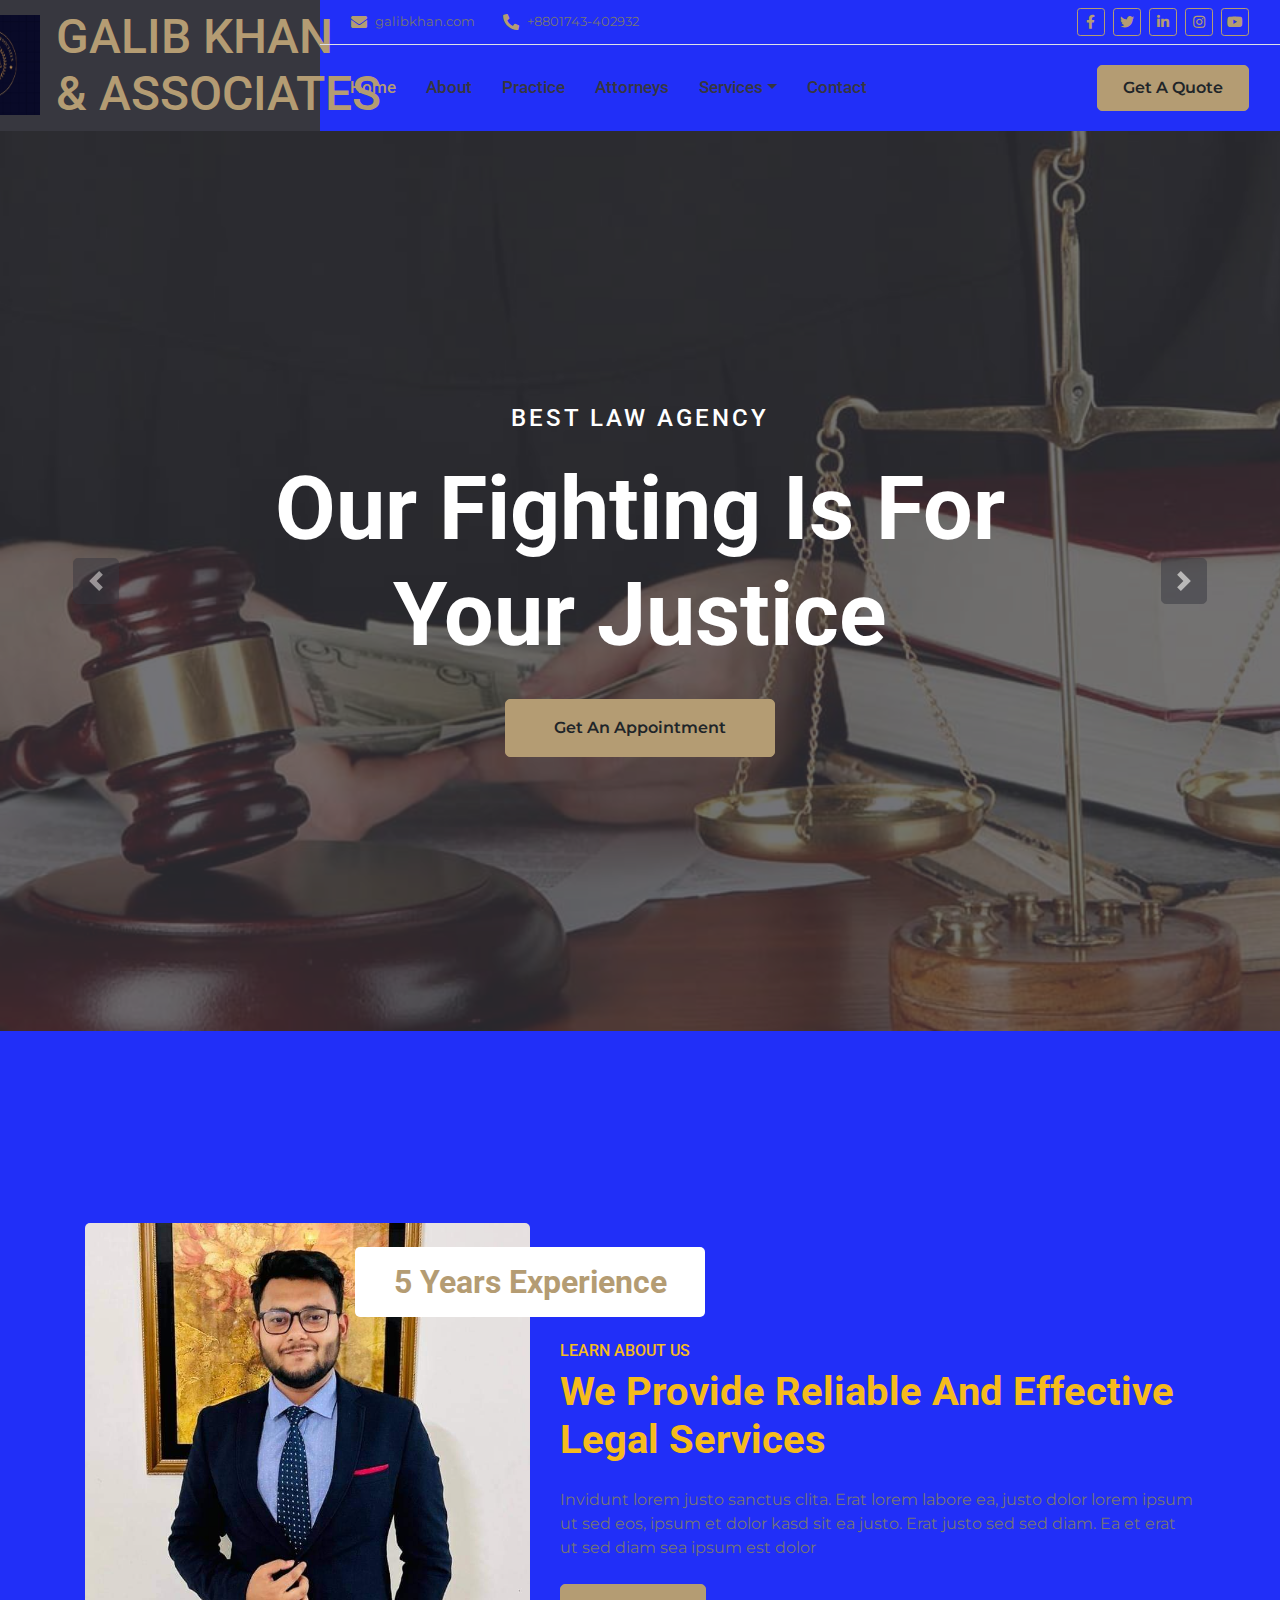
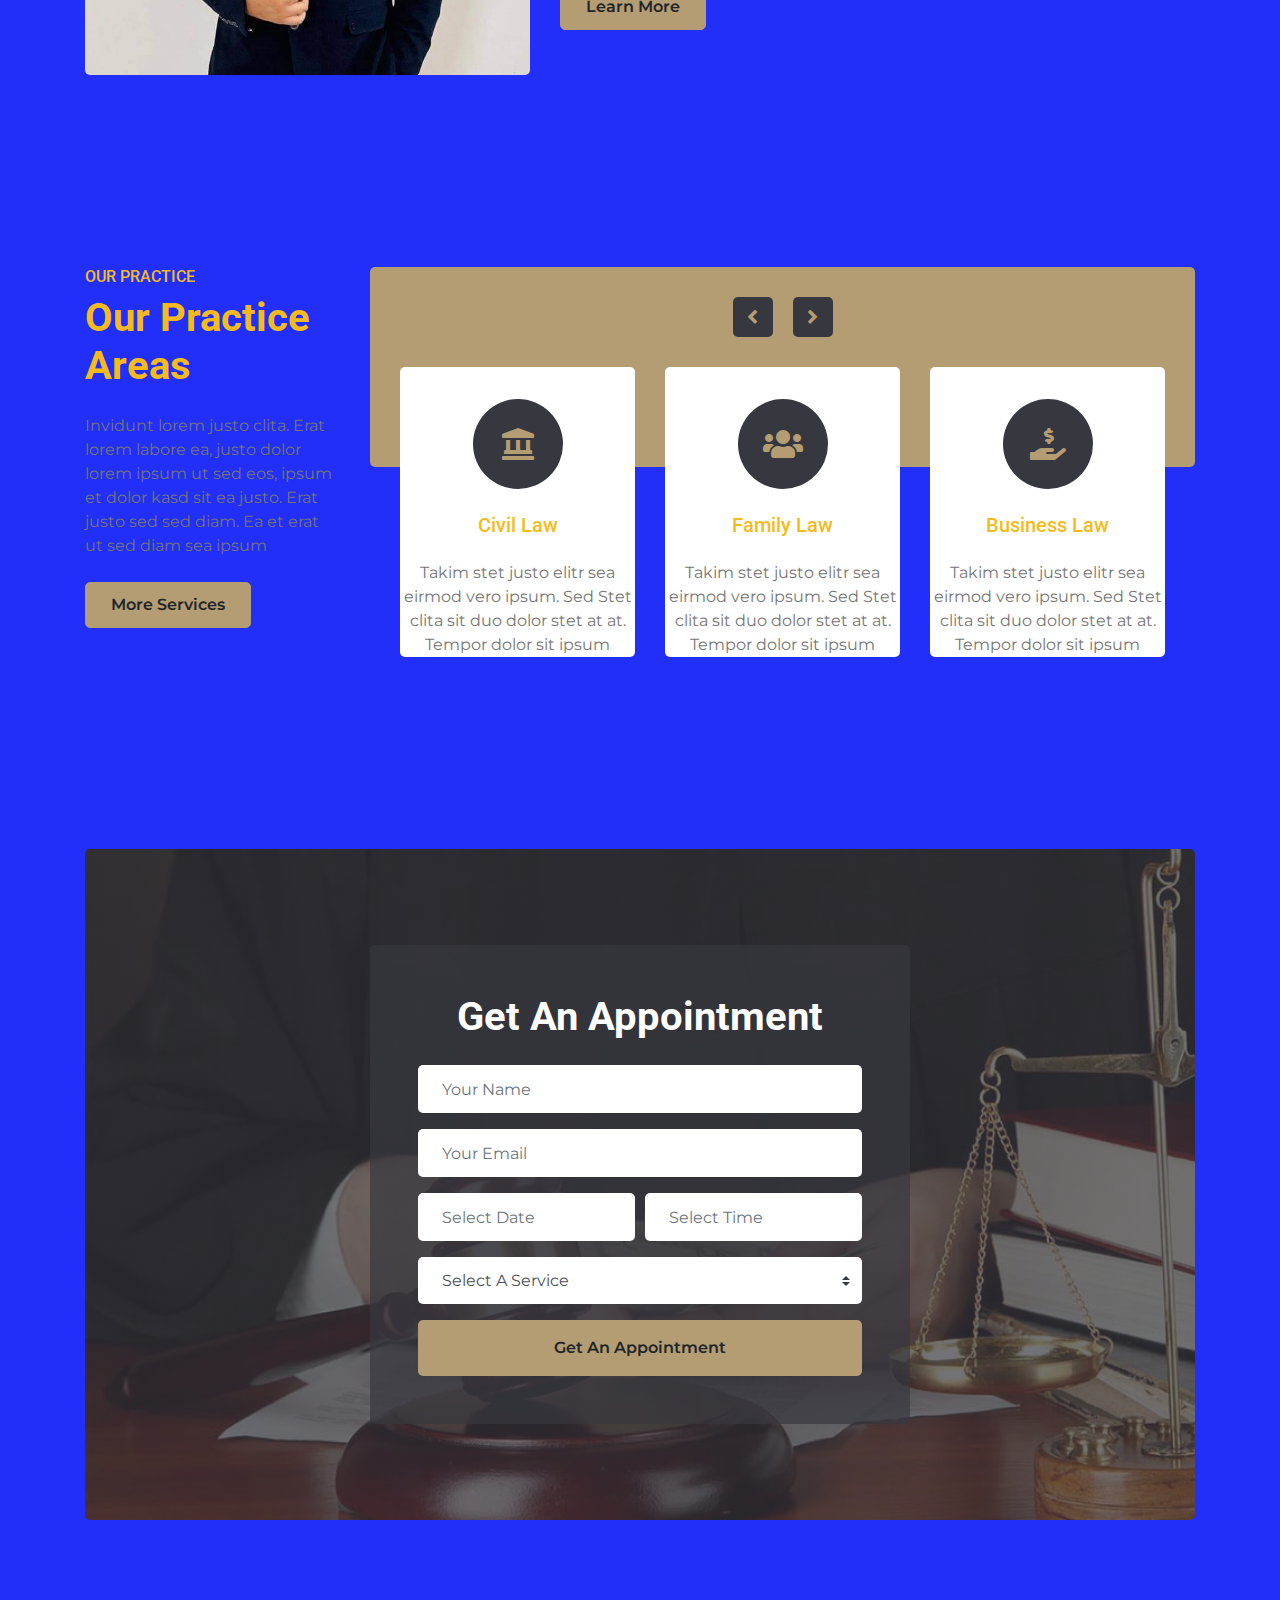
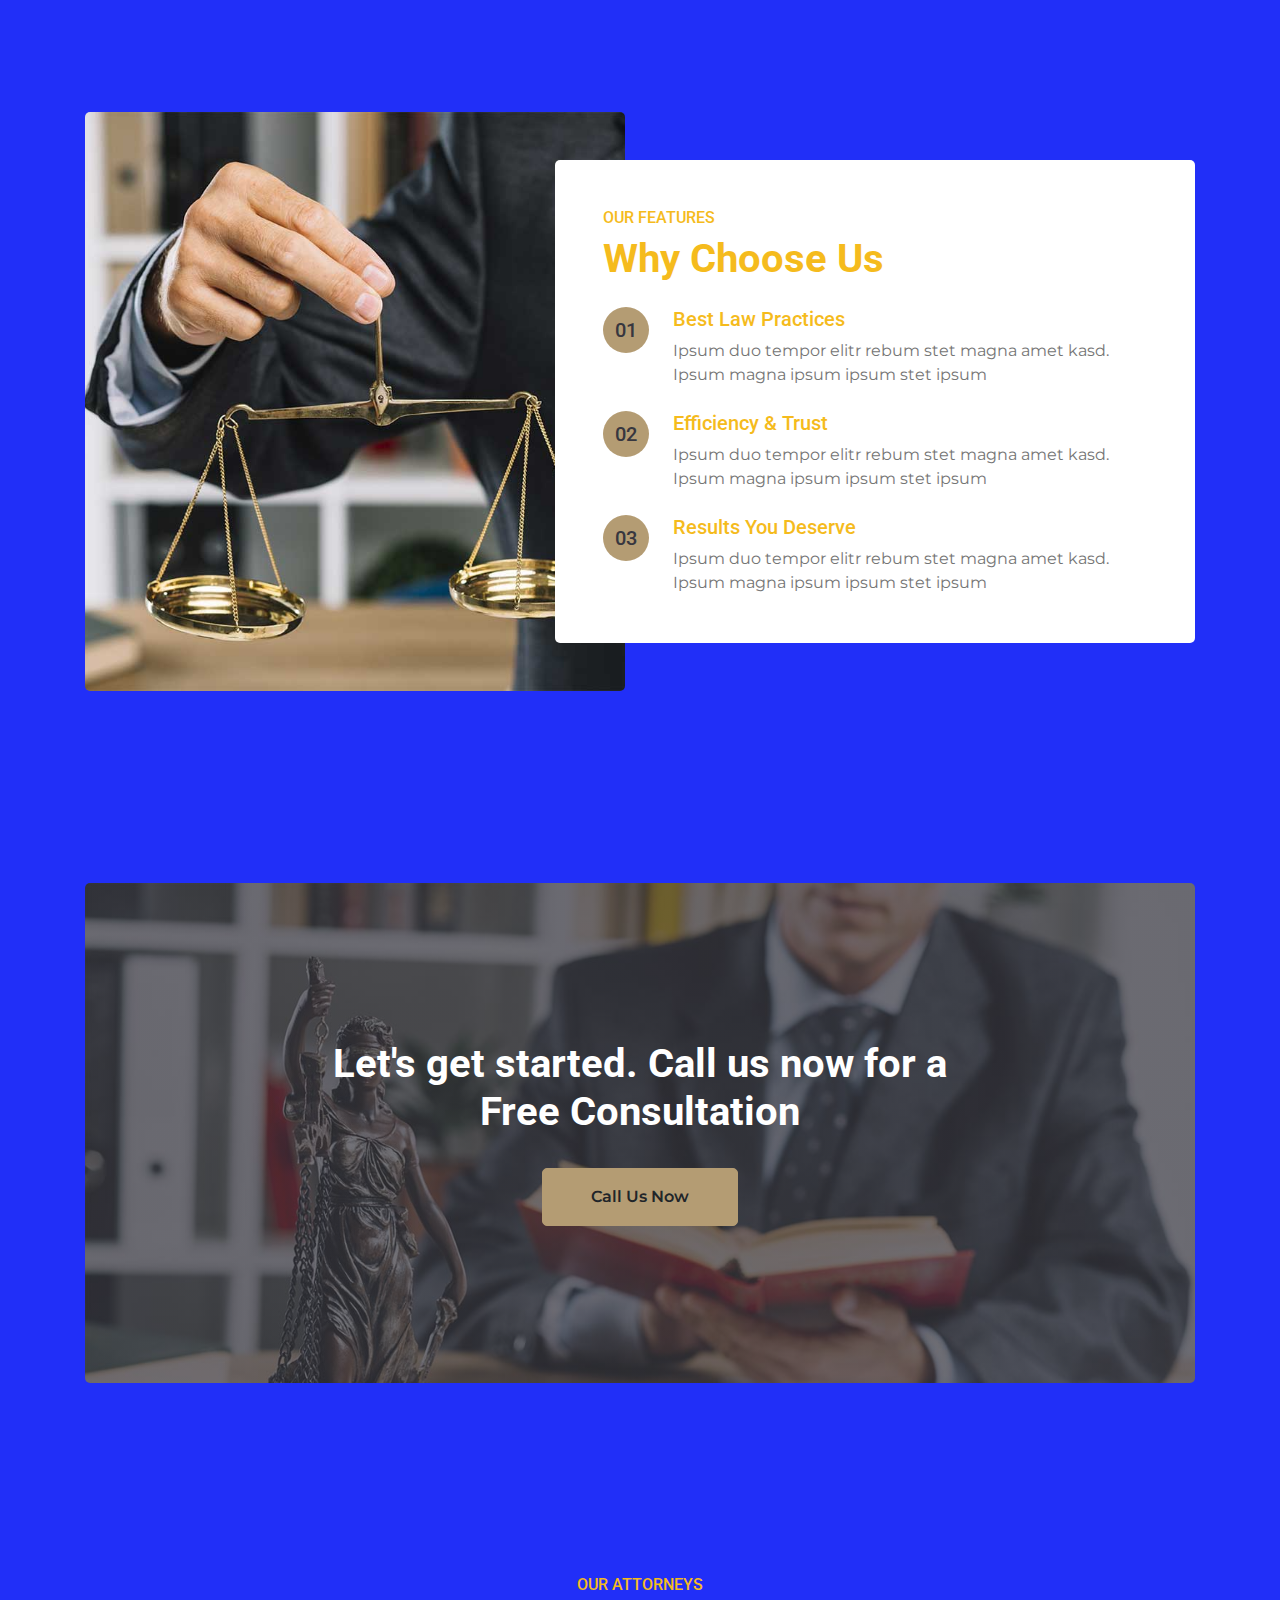
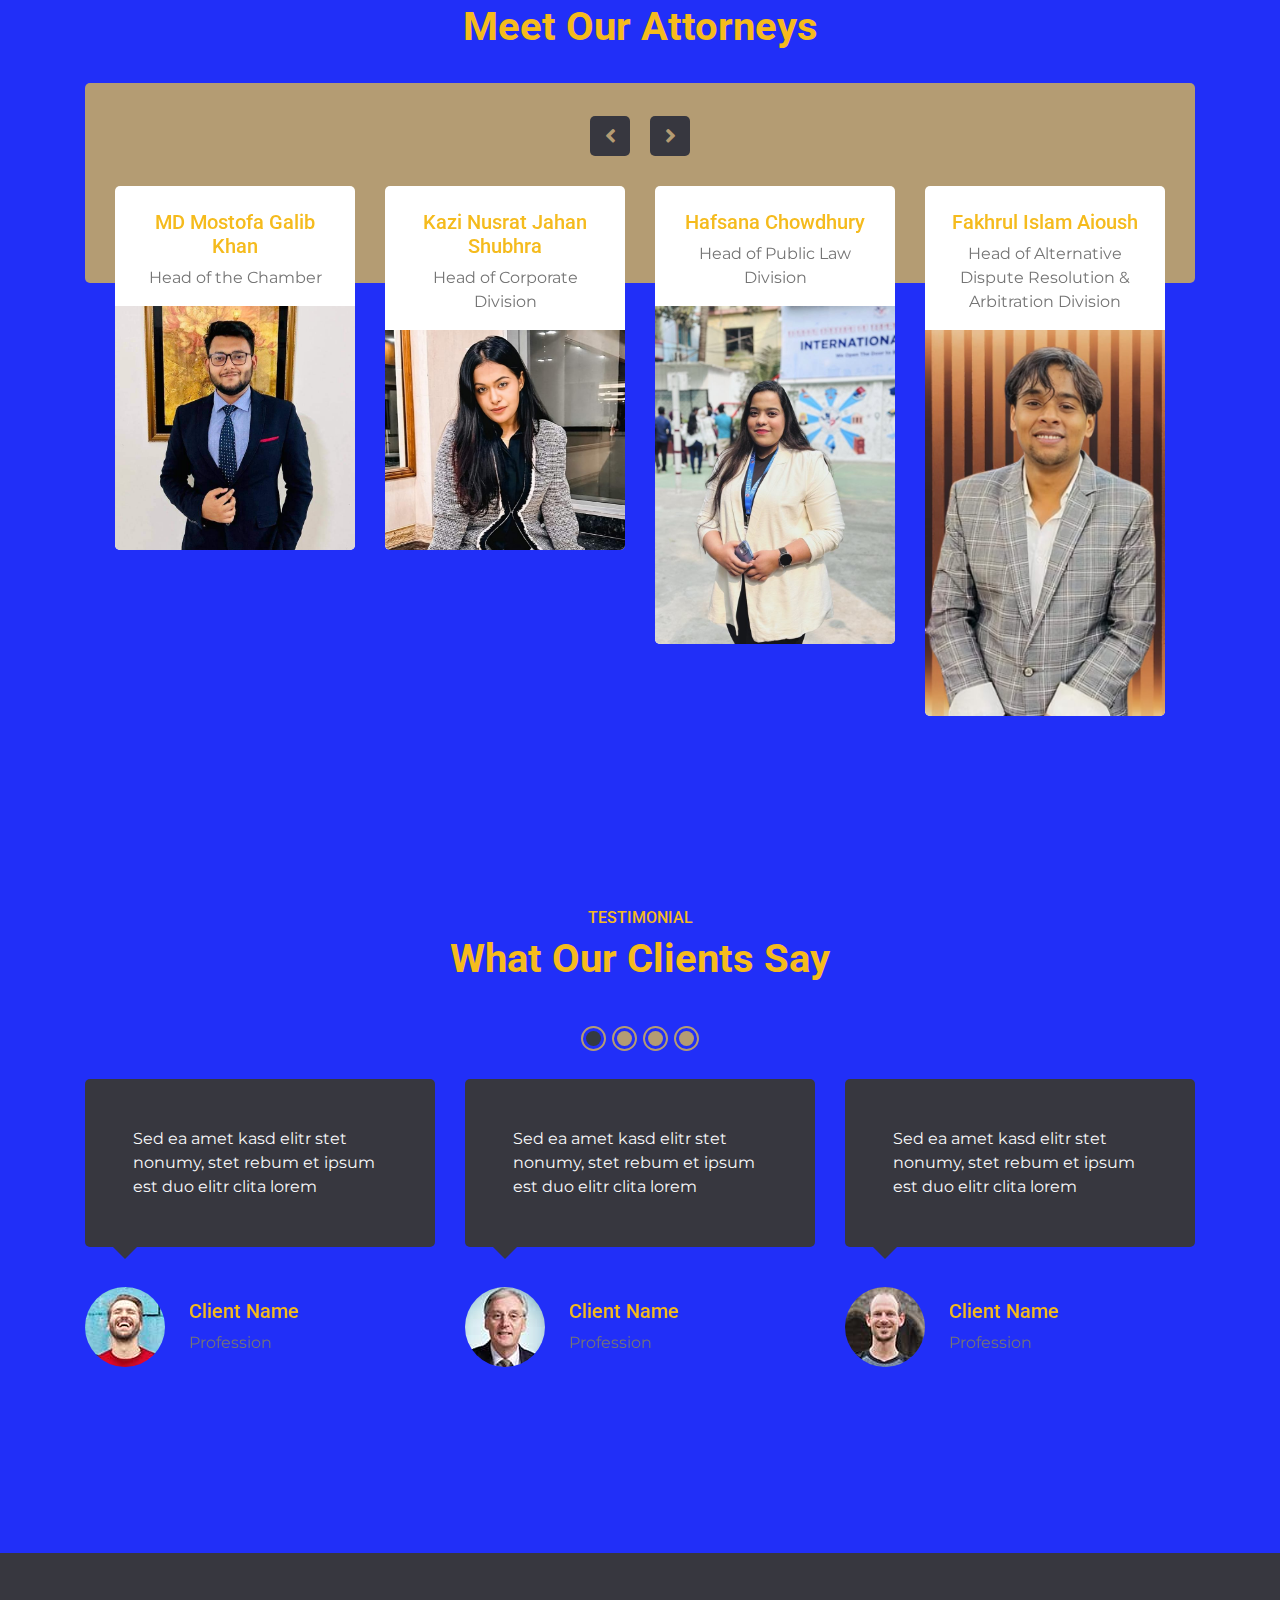
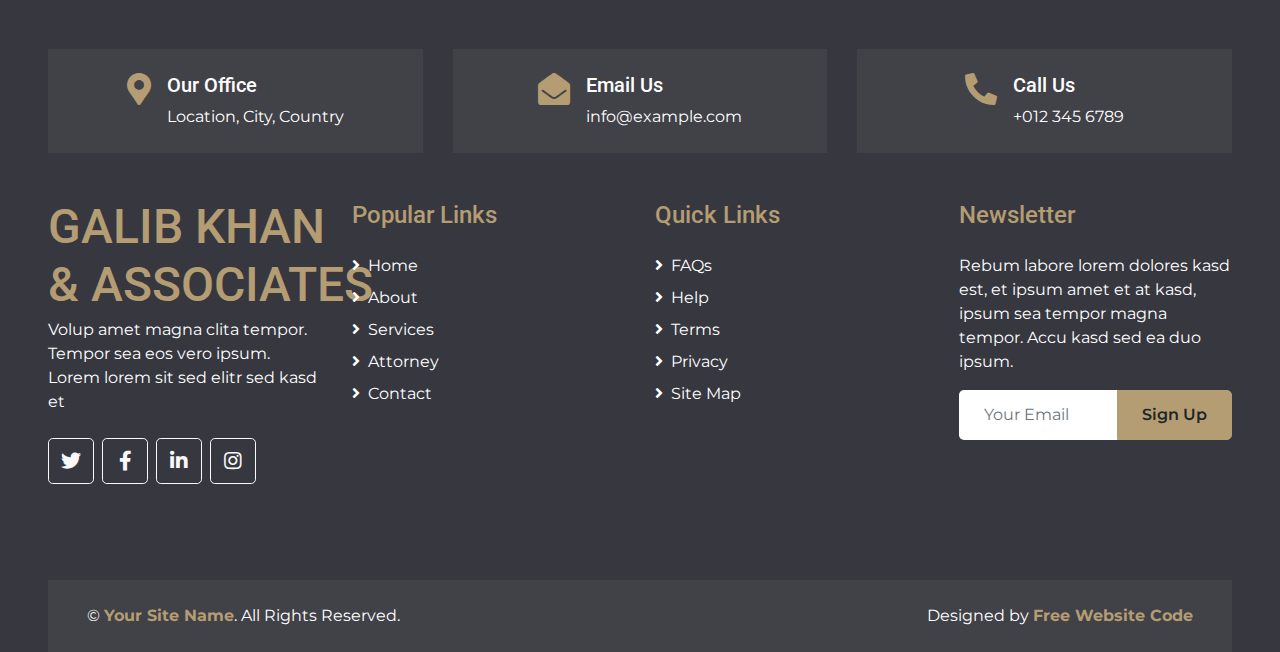
==== index.html @ e437bba6 "initial commit" ====
<!DOCTYPE html>
<html lang="en">

    <head>
        <meta charset="utf-8">
        <title>Galib Khan & Associates</title>
        <meta content="width=device-width, initial-scale=1.0" name="viewport">
        <meta content="Free HTML Templates" name="keywords">
        <meta content="Free HTML Templates" name="description">

        <!-- Favicon -->
        <link href="img/favicon.ico" rel="icon">

        <!-- Google Web Fonts -->
        <link rel="preconnect" href="https://fonts.gstatic.com">
        <link
            href="https://fonts.googleapis.com/css2?family=Montserrat:wght@400;600&family=Roboto:wght@300;500;700&display=swap"
            rel="stylesheet">

        <!-- Font Awesome -->
        <link
            href="https://cdnjs.cloudflare.com/ajax/libs/font-awesome/5.10.0/css/all.min.css"
            rel="stylesheet">

        <!-- Libraries Stylesheet -->
        <link href="lib/owlcarousel/assets/owl.carousel.min.css"
            rel="stylesheet">
        <link href="lib/tempusdominus/css/tempusdominus-bootstrap-4.min.css"
            rel="stylesheet" />

        <!-- Customized Bootstrap Stylesheet -->
        <link href="css/style.css" rel="stylesheet">
    </head>

    <body>
        <!-- Header Start -->
        <div class="container-fluid">
            <div class="row">
                <div class="col-lg-3 bg-secondary d-none d-lg-flex">

                    <a href="index.html"
                        class="navbar-brand w-100 h-100 m-0 p-0 d-flex align-items-center justify-content-center">
                        <img src="./img/logo.jpeg" width="100px" height="100px"
                            class="mr-3">
                        <h5
                            class="m-0 display-4 text-primary text-uppercase">Galib
                            Khan <br> & Associates</h5>
                    </a>
                </div>
                <div class="col-lg-9">
                    <div class="row bg-blue border-bottom d-none d-lg-flex">
                        <div class="col-lg-7 text-left">
                            <div
                                class="h-100 d-inline-flex align-items-center py-2 px-3">
                                <i class="fa fa-envelope text-primary mr-2"></i>
                                <small>galibkhan.com</small>
                            </div>
                            <div
                                class="h-100 d-inline-flex align-items-center py-2 px-2">
                                <i
                                    class="fa fa-phone-alt text-primary mr-2"></i>
                                <small>+8801743-402932</small>
                            </div>
                        </div>
                        <div class="col-lg-5 text-right">
                            <div class="d-inline-flex align-items-center p-2">
                                <a
                                    class="btn btn-sm btn-outline-primary btn-sm-square mr-2"
                                    href>
                                    <i class="fab fa-facebook-f"></i>
                                </a>
                                <a
                                    class="btn btn-sm btn-outline-primary btn-sm-square mr-2"
                                    href>
                                    <i class="fab fa-twitter"></i>
                                </a>
                                <a
                                    class="btn btn-sm btn-outline-primary btn-sm-square mr-2"
                                    href>
                                    <i class="fab fa-linkedin-in"></i>
                                </a>
                                <a
                                    class="btn btn-sm btn-outline-primary btn-sm-square mr-2"
                                    href>
                                    <i class="fab fa-instagram"></i>
                                </a>
                                <a
                                    class="btn btn-sm btn-outline-primary btn-sm-square mr-2"
                                    href>
                                    <i class="fab fa-youtube"></i>
                                </a>
                            </div>
                        </div>
                    </div>
                    <nav
                        class="navbar navbar-expand-lg bg-blue navbar-light p-0">
                        <a href="index.html"
                            class="navbar-brand d-block d-lg-none">
                            <h1
                                class="m-0 display-4 text-primary text-uppercase">Galib
                                Khan & Associates</h1>
                        </a>
                        <button type="button" class="navbar-toggler"
                            data-toggle="collapse"
                            data-target="#navbarCollapse">
                            <span class="navbar-toggler-icon"></span>
                        </button>
                        <div
                            class="collapse navbar-collapse justify-content-between"
                            id="navbarCollapse">
                            <div class="navbar-nav mr-auto py-0">
                                <a href="index.html"
                                    class="nav-item nav-link active">Home</a>
                                <a href="about.html"
                                    class="nav-item nav-link">About</a>
                                <a href="service.html"
                                    class="nav-item nav-link">Practice</a>
                                <a href="team.html"
                                    class="nav-item nav-link">Attorneys</a>
                                <div class="nav-item dropdown">
                                    <a href="#" class="nav-link dropdown-toggle"
                                        data-toggle="dropdown">Services</a>
                                    <div class="dropdown-menu rounded-0 m-0">
                                        <a href="#" class="dropdown-item">Legal
                                            Advice & Consultation</a>
                                        <a href="#" class="dropdown-item">Civil
                                            Litigation</a>
                                        <a href="#"
                                            class="dropdown-item">Criminal
                                            Litigation</a>
                                        <a href="#"
                                            class="dropdown-item">Dispute
                                            Resolution</a>
                                        <a href="#"
                                            class="dropdown-item">Corporate
                                            Services</a>
                                        <a href="#" class="dropdown-item">Public
                                            Law</a>
                                    </div>
                                </div>
                                <a href="contact.html"
                                    class="nav-item nav-link">Contact</a>
                            </div>
                            <a href
                                class="btn btn-primary mr-3 d-none d-lg-block">Get
                                A Quote</a>
                        </div>
                    </nav>
                </div>
            </div>
        </div>
        <!-- Header End -->

        <!-- Carousel Start -->
        <div class="container-fluid p-0 mb-5 pb-5">
            <div id="header-carousel" class="carousel slide carousel-fade"
                data-ride="carousel">
                <div class="carousel-inner">
                    <div class="carousel-item position-relative active"
                        style="height: 100vh; min-height: 400px;">
                        <img class="position-absolute w-100 h-100"
                            src="img/carousel-1.jpg" style="object-fit: cover;">
                        <div
                            class="carousel-caption d-flex flex-column align-items-center justify-content-center">
                            <div class="p-3" style="max-width: 900px;">
                                <h4 class="text-white text-uppercase mb-4"
                                    style="letter-spacing: 3px;">Best Law
                                    Agency</h4>
                                <h3
                                    class="display-2 text-capitalize text-white mb-4">Our
                                    fighting Is for your justice</h3>
                                <a class="btn btn-primary py-3 px-5 mt-2"
                                    href="#">Get An Appointment</a>
                            </div>
                        </div>
                    </div>
                    <div class="carousel-item position-relative"
                        style="height: 100vh; min-height: 400px;">
                        <img class="position-absolute w-100 h-100"
                            src="img/carousel-2.jpg" style="object-fit: cover;">
                        <div
                            class="carousel-caption d-flex flex-column align-items-center justify-content-center">
                            <div class="p-3" style="max-width: 900px;">
                                <h4 class="text-white text-uppercase mb-4"
                                    style="letter-spacing: 3px;">Results You
                                    Deserve</h4>
                                <h3
                                    class="display-2 text-capitalize text-white mb-4">We
                                    prepared to oppose for you</h3>
                                <a class="btn btn-primary py-3 px-5 mt-2"
                                    href="#">Call Us Now</a>
                            </div>
                        </div>
                    </div>
                </div>
                <a class="carousel-control-prev" href="#header-carousel"
                    data-slide="prev">
                    <div class="btn btn-lg btn-secondary btn-lg-square">
                        <span class="carousel-control-prev-icon"></span>
                    </div>
                </a>
                <a class="carousel-control-next" href="#header-carousel"
                    data-slide="next">
                    <div class="btn btn-lg btn-secondary btn-lg-square">
                        <span class="carousel-control-next-icon"></span>
                    </div>
                </a>
            </div>
        </div>
        <!-- Carousel End -->

        <!-- About Start -->
        <div class="container-fluid py-5">
            <div class="container py-5">
                <div class="row">
                    <div class="col-lg-5">
                        <img class="img-fluid rounded" src="img/Galib.jpeg" alt>
                    </div>
                    <div class="col-lg-7 mt-4 mt-lg-0">
                        <h2
                            class="position-relative text-center bg-white text-primary rounded p-3 mt-4 mb-4 d-none d-lg-block"
                            style="width: 350px; margin-left: -205px;">5 Years
                            Experience</h2>
                        <h6 class="text-uppercase">Learn About Us</h6>
                        <h1 class="mb-4">We Provide Reliable And Effective Legal
                            Services</h1>
                        <p>Invidunt lorem justo sanctus clita. Erat lorem labore
                            ea, justo dolor lorem ipsum ut sed eos, ipsum et
                            dolor kasd sit ea justo. Erat justo sed sed diam. Ea
                            et erat ut sed diam sea ipsum est dolor</p>
                        <a href class="btn btn-primary mt-2">Learn More</a>
                    </div>
                </div>
            </div>
        </div>
        <!-- About End -->

        <!-- Services Start -->
        <div class="container-fluid py-5">
            <div class="container py-5">
                <div class="row">
                    <div class="col-lg-3">
                        <h6 class="text-uppercase">Our Practice</h6>
                        <h1 class="mb-4">Our Practice Areas</h1>
                        <p>Invidunt lorem justo clita. Erat lorem labore ea,
                            justo dolor lorem ipsum ut sed eos, ipsum et dolor
                            kasd sit ea justo. Erat justo sed sed diam. Ea et
                            erat ut sed diam sea ipsum</p>
                        <a href class="btn btn-primary mt-2">More Services</a>
                    </div>
                    <div class="col-lg-9 pt-5 pt-lg-0">
                        <div class="bg-primary rounded"
                            style="height: 200px;"></div>
                        <div
                            class="owl-carousel service-carousel position-relative"
                            style="margin-top: -100px; padding: 0 30px;">
                            <div
                                class="d-flex flex-column align-items-center text-center bg-white rounded pt-4">
                                <div
                                    class="icon-box bg-secondary text-primary mt-2 mb-4">
                                    <i class="fa fa-2x fa-landmark"></i>
                                </div>
                                <h5 class="mb-4 px-4">Civil Law</h5>
                                <p class="m-0">Takim stet justo elitr sea eirmod
                                    vero ipsum. Sed Stet clita sit duo dolor
                                    stet at at. Tempor dolor sit ipsum</p>
                            </div>
                            <div
                                class="d-flex flex-column align-items-center text-center bg-white rounded pt-4">
                                <div
                                    class="icon-box bg-secondary text-primary mt-2 mb-4">
                                    <i class="fa fa-2x fa-users"></i>
                                </div>
                                <h5 class="mb-4 px-4">Family Law</h5>
                                <p class="m-0">Takim stet justo elitr sea eirmod
                                    vero ipsum. Sed Stet clita sit duo dolor
                                    stet at at. Tempor dolor sit ipsum</p>
                            </div>
                            <div
                                class="d-flex flex-column align-items-center text-center bg-white rounded pt-4">
                                <div
                                    class="icon-box bg-secondary text-primary mt-2 mb-4">
                                    <i class="fa fa-2x fa-hand-holding-usd"></i>
                                </div>
                                <h5 class="mb-4 px-4">Business Law</h5>
                                <p class="m-0">Takim stet justo elitr sea eirmod
                                    vero ipsum. Sed Stet clita sit duo dolor
                                    stet at at. Tempor dolor sit ipsum</p>
                            </div>
                            <div
                                class="d-flex flex-column align-items-center text-center bg-white rounded pt-4">
                                <div
                                    class="icon-box bg-secondary text-primary mt-2 mb-4">
                                    <i class="fa fa-2x fa-gavel"></i>
                                </div>
                                <h5 class="mb-4 px-4">Criminal Law</h5>
                                <p class="m-0">Takim stet justo elitr sea eirmod
                                    vero ipsum. Sed Stet clita sit duo dolor
                                    stet at at. Tempor dolor sit ipsum</p>
                            </div>
                        </div>
                    </div>
                </div>
            </div>
        </div>
        <!-- Services End -->

        <!-- Appointment Start -->
        <div class="container-fluid py-5">
            <div class="container py-5">
                <div class="bg-appointment rounded">
                    <div
                        class="row h-100 align-items-center justify-content-center">
                        <div class="col-lg-6 py-5">
                            <div class="rounded p-5 my-5"
                                style="background: rgba(55, 55, 63, .7);">
                                <h1 class="text-center text-white mb-4">Get An
                                    Appointment</h1>
                                <form>
                                    <div class="form-group">
                                        <input type="text"
                                            class="form-control border-0 p-4"
                                            placeholder="Your Name"
                                            required="required" />
                                    </div>
                                    <div class="form-group">
                                        <input type="email"
                                            class="form-control border-0 p-4"
                                            placeholder="Your Email"
                                            required="required" />
                                    </div>
                                    <div class="form-row">
                                        <div class="col-6">
                                            <div class="form-group">
                                                <div class="date" id="date"
                                                    data-target-input="nearest">
                                                    <input type="text"
                                                        class="form-control border-0 p-4 datetimepicker-input"
                                                        placeholder="Select Date"
                                                        data-target="#date"
                                                        data-toggle="datetimepicker" />
                                                </div>
                                            </div>
                                        </div>
                                        <div class="col-6">
                                            <div class="form-group">
                                                <div class="time" id="time"
                                                    data-target-input="nearest">
                                                    <input type="text"
                                                        class="form-control border-0 p-4 datetimepicker-input"
                                                        placeholder="Select Time"
                                                        data-target="#time"
                                                        data-toggle="datetimepicker" />
                                                </div>
                                            </div>
                                        </div>
                                    </div>
                                    <div class="form-group">
                                        <select
                                            class="custom-select border-0 px-4"
                                            style="height: 47px;">
                                            <option selected>Select A
                                                Service</option>
                                            <option value="1">Service 1</option>
                                            <option value="2">Service 1</option>
                                            <option value="3">Service 1</option>
                                        </select>
                                    </div>
                                    <div>
                                        <button
                                            class="btn btn-primary btn-block border-0 py-3"
                                            type="submit">Get An
                                            Appointment</button>
                                    </div>
                                </form>
                            </div>
                        </div>
                    </div>
                </div>
            </div>
        </div>
        <!-- Appointment End -->

        <!-- Features Start -->
        <div class="container-fluid py-5">
            <div class="container py-5">
                <div class="row">
                    <div class="col-lg-6" style="min-height: 500px;">
                        <div
                            class="position-relative h-100 rounded overflow-hidden">
                            <img class="position-absolute w-100 h-100"
                                src="img/feature.jpg"
                                style="object-fit: cover;">
                        </div>
                    </div>
                    <div class="col-lg-6 pt-5 pb-lg-5">
                        <div class="feature-text bg-white rounded p-lg-5">
                            <h6 class="text-uppercase">Our Features</h6>
                            <h1 class="mb-4">Why Choose Us</h1>
                            <div class="d-flex mb-4">
                                <div class="btn-primary btn-lg-square px-3"
                                    style="border-radius: 50px;">
                                    <h5 class="text-secondary m-0">01</h5>
                                </div>
                                <div class="ml-4">
                                    <h5>Best Law Practices</h5>
                                    <p class="m-0">Ipsum duo tempor elitr rebum
                                        stet magna amet kasd. Ipsum magna ipsum
                                        ipsum stet ipsum</p>
                                </div>
                            </div>
                            <div class="d-flex mb-4">
                                <div class="btn-primary btn-lg-square px-3"
                                    style="border-radius: 50px;">
                                    <h5 class="text-secondary m-0">02</h5>
                                </div>
                                <div class="ml-4">
                                    <h5>Efficiency & Trust</h5>
                                    <p class="m-0">Ipsum duo tempor elitr rebum
                                        stet magna amet kasd. Ipsum magna ipsum
                                        ipsum stet ipsum</p>
                                </div>
                            </div>
                            <div class="d-flex">
                                <div class="btn-primary btn-lg-square px-3"
                                    style="border-radius: 50px;">
                                    <h5 class="text-secondary m-0">03</h5>
                                </div>
                                <div class="ml-4">
                                    <h5>Results You Deserve</h5>
                                    <p class="m-0">Ipsum duo tempor elitr rebum
                                        stet magna amet kasd. Ipsum magna ipsum
                                        ipsum stet ipsum</p>
                                </div>
                            </div>
                        </div>
                    </div>
                </div>
            </div>
        </div>
        <!-- Features End -->

        <!-- Action Start -->
        <div class="container-fluid py-5">
            <div class="container py-5">
                <div class="bg-action rounded" style="height: 500px;">
                    <div
                        class="row h-100 align-items-center justify-content-center">
                        <div class="col-lg-7 text-center">
                            <h1 class="text-white mb-4">Let's get started. Call
                                us now for a Free Consultation</h1>
                            <a class="btn btn-primary py-3 px-5 mt-2"
                                href="#">Call Us Now</a>
                        </div>
                    </div>
                </div>
            </div>
        </div>
        <!-- Action End -->

        <!-- Team Start -->
        <div class="container-fluid py-5">
            <div class="container py-5">
                <div class="text-center pb-2">
                    <h6 class="text-uppercase">Our Attorneys</h6>
                    <h1 class="mb-4">Meet Our Attorneys</h1>
                </div>
                <div class="row">
                    <div class="col-12">
                        <div class="bg-primary rounded"
                            style="height: 200px;"></div>
                        <div
                            class="owl-carousel team-carousel position-relative"
                            style="margin-top: -97px; padding: 0 30px;">
                            <div
                                class="team-item text-center bg-white rounded overflow-hidden pt-4">
                                <h5 class="mb-2 px-4">MD Mostofa Galib Khan</h5>
                                <p class="mb-3 px-4">Head of the Chamber</p>
                                <div class="team-img position-relative">
                                    <img class="img-fluid" src="img/Galib.jpeg"
                                        alt>
                                    <div class="team-social">
                                        <a
                                            class="btn btn-outline-light btn-square mx-1"
                                            href="#"><i
                                                class="fab fa-twitter"></i></a>
                                        <a
                                            class="btn btn-outline-light btn-square mx-1"
                                            href="#"><i
                                                class="fab fa-facebook-f"></i></a>
                                        <a
                                            class="btn btn-outline-light btn-square mx-1"
                                            href="#"><i
                                                class="fab fa-linkedin-in"></i></a>
                                    </div>
                                </div>
                            </div>
                            <div
                                class="team-item text-center bg-white rounded overflow-hidden pt-4">
                                <h5 class="mb-2 px-4">Kazi Nusrat Jahan
                                    Shubhra</h5>
                                <p class="mb-3 px-4">Head of Corporate
                                    Division</p>
                                <div class="team-img position-relative">
                                    <img class="img-fluid"
                                        src="img/Kazi Nusrat Jahan Shubra.jpeg"
                                        alt>
                                    <div class="team-social">
                                        <a
                                            class="btn btn-outline-light btn-square mx-1"
                                            href="#"><i
                                                class="fab fa-twitter"></i></a>
                                        <a
                                            class="btn btn-outline-light btn-square mx-1"
                                            href="#"><i
                                                class="fab fa-facebook-f"></i></a>
                                        <a
                                            class="btn btn-outline-light btn-square mx-1"
                                            href="#"><i
                                                class="fab fa-linkedin-in"></i></a>
                                    </div>
                                </div>
                            </div>
                            <div
                                class="team-item text-center bg-white rounded overflow-hidden pt-4">
                                <h5 class="mb-2 px-4">Hafsana Chowdhury</h5>
                                <p class="mb-3 px-4">Head of Public Law
                                    Division</p>
                                <div class="team-img position-relative">
                                    <img class="img-fluid"
                                        src="img/Hafsana.jpeg"
                                        alt>
                                    <div class="team-social">
                                        <a
                                            class="btn btn-outline-light btn-square mx-1"
                                            href="#"><i
                                                class="fab fa-twitter"></i></a>
                                        <a
                                            class="btn btn-outline-light btn-square mx-1"
                                            href="#"><i
                                                class="fab fa-facebook-f"></i></a>
                                        <a
                                            class="btn btn-outline-light btn-square mx-1"
                                            href="#"><i
                                                class="fab fa-linkedin-in"></i></a>
                                    </div>
                                </div>
                            </div>
                            <div
                                class="team-item text-center bg-white rounded overflow-hidden pt-4">
                                <h5 class="mb-2 px-4">Fakhrul Islam Aioush</h5>
                                <p class="mb-3 px-4">Head of Alternative Dispute
                                    Resolution & Arbitration Division</p>
                                <div class="team-img position-relative">
                                    <img class="img-fluid"
                                        src="img/Fakhrul Islam Aioush.jpeg"
                                        alt>
                                    <div class="team-social">
                                        <a
                                            class="btn btn-outline-light btn-square mx-1"
                                            href="#"><i
                                                class="fab fa-twitter"></i></a>
                                        <a
                                            class="btn btn-outline-light btn-square mx-1"
                                            href="#"><i
                                                class="fab fa-facebook-f"></i></a>
                                        <a
                                            class="btn btn-outline-light btn-square mx-1"
                                            href="#"><i
                                                class="fab fa-linkedin-in"></i></a>
                                    </div>
                                </div>
                            </div>
                            <div
                                class="team-item text-center bg-white rounded overflow-hidden pt-4">
                                <h5 class="mb-2 px-4">Swapnil Kundu</h5>
                                <p class="mb-3 px-4">Head of Civil Division</p>
                                <div class="team-img position-relative">
                                    <img class="img-fluid"
                                        src="img/Swapnil Kundu.jpeg"
                                        alt>
                                    <div class="team-social">
                                        <a
                                            class="btn btn-outline-light btn-square mx-1"
                                            href="#"><i
                                                class="fab fa-twitter"></i></a>
                                        <a
                                            class="btn btn-outline-light btn-square mx-1"
                                            href="#"><i
                                                class="fab fa-facebook-f"></i></a>
                                        <a
                                            class="btn btn-outline-light btn-square mx-1"
                                            href="#"><i
                                                class="fab fa-linkedin-in"></i></a>
                                    </div>
                                </div>
                            </div>
                        </div>
                    </div>
                </div>
            </div>
        </div>
        <!-- Team End -->

        <!-- Testimonial Start -->
        <div class="container-fluid py-5">
            <div class="container py-5">
                <div class="text-center pb-5">
                    <h6 class="text-uppercase">Testimonial</h6>
                    <h1 class="mb-5">What Our Clients Say</h1>
                </div>
                <div class="owl-carousel testimonial-carousel">
                    <div class="testimonial-item">
                        <div
                            class="testimonial-text position-relative bg-secondary text-light rounded p-5 mb-4">
                            Sed ea amet kasd elitr stet nonumy, stet rebum et
                            ipsum est duo elitr clita lorem
                        </div>
                        <div class="d-flex align-items-center pt-3">
                            <img class="img-fluid rounded-circle"
                                src="img/testimonial-1.jpg"
                                style="width: 80px; height: 80px;" alt>
                            <div class="pl-4">
                                <h5>Client Name</h5>
                                <p class="m-0">Profession</p>
                            </div>
                        </div>
                    </div>
                    <div class="testimonial-item">
                        <div
                            class="testimonial-text position-relative bg-secondary text-light rounded p-5 mb-4">
                            Sed ea amet kasd elitr stet nonumy, stet rebum et
                            ipsum est duo elitr clita lorem
                        </div>
                        <div class="d-flex align-items-center pt-3">
                            <img class="img-fluid rounded-circle"
                                src="img/testimonial-2.jpg"
                                style="width: 80px; height: 80px;" alt>
                            <div class="pl-4">
                                <h5>Client Name</h5>
                                <p class="m-0">Profession</p>
                            </div>
                        </div>
                    </div>
                    <div class="testimonial-item">
                        <div
                            class="testimonial-text position-relative bg-secondary text-light rounded p-5 mb-4">
                            Sed ea amet kasd elitr stet nonumy, stet rebum et
                            ipsum est duo elitr clita lorem
                        </div>
                        <div class="d-flex align-items-center pt-3">
                            <img class="img-fluid rounded-circle"
                                src="img/testimonial-3.jpg"
                                style="width: 80px; height: 80px;" alt>
                            <div class="pl-4">
                                <h5>Client Name</h5>
                                <p class="m-0">Profession</p>
                            </div>
                        </div>
                    </div>
                    <div class="testimonial-item">
                        <div
                            class="testimonial-text position-relative bg-secondary text-light rounded p-5 mb-4">
                            Sed ea amet kasd elitr stet nonumy, stet rebum et
                            ipsum est duo elitr clita lorem
                        </div>
                        <div class="d-flex align-items-center pt-3">
                            <img class="img-fluid rounded-circle"
                                src="img/testimonial-4.jpg"
                                style="width: 80px; height: 80px;" alt>
                            <div class="pl-4">
                                <h5>Client Name</h5>
                                <p class="m-0">Profession</p>
                            </div>
                        </div>
                    </div>
                </div>
            </div>
        </div>
        <!-- Testimonial End -->

        <!-- Footer Start -->
        <div
            class="container-fluid bg-secondary text-white pt-5 px-sm-3 px-md-5"
            style="margin-top: 90px;">
            <div class="row mt-5">
                <div class="col-lg-4">
                    <div class="d-flex justify-content-lg-center p-4"
                        style="background: rgba(256, 256, 256, .05);">
                        <i class="fa fa-2x fa-map-marker-alt text-primary"></i>
                        <div class="ml-3">
                            <h5 class="text-white">Our Office</h5>
                            <p class="m-0">Location, City, Country</p>
                        </div>
                    </div>
                </div>
                <div class="col-lg-4">
                    <div class="d-flex justify-content-lg-center p-4"
                        style="background: rgba(256, 256, 256, .05);">
                        <i class="fa fa-2x fa-envelope-open text-primary"></i>
                        <div class="ml-3">
                            <h5 class="text-white">Email Us</h5>
                            <p class="m-0">info@example.com</p>
                        </div>
                    </div>
                </div>
                <div class="col-lg-4">
                    <div class="d-flex justify-content-lg-center p-4"
                        style="background: rgba(256, 256, 256, .05);">
                        <i class="fa fa-2x fa-phone-alt text-primary"></i>
                        <div class="ml-3">
                            <h5 class="text-white">Call Us</h5>
                            <p class="m-0">+012 345 6789</p>
                        </div>
                    </div>
                </div>
            </div>
            <div class="row pt-5">
                <div class="col-lg-3 col-md-6 mb-5">
                    <a href="index.html" class="navbar-brand">
                        <h5
                            class="m-0 mt-n2 display-4 text-primary text-uppercase">Galib
                            Khan <br> & Associates</h5>
                    </a>
                    <p>Volup amet magna clita tempor. Tempor sea eos vero ipsum.
                        Lorem lorem sit sed elitr sed kasd et</p>
                    <div class="d-flex justify-content-start mt-4">
                        <a
                            class="btn btn-lg btn-outline-light btn-lg-square mr-2"
                            href="#"><i class="fab fa-twitter"></i></a>
                        <a
                            class="btn btn-lg btn-outline-light btn-lg-square mr-2"
                            href="#"><i class="fab fa-facebook-f"></i></a>
                        <a
                            class="btn btn-lg btn-outline-light btn-lg-square mr-2"
                            href="#"><i class="fab fa-linkedin-in"></i></a>
                        <a class="btn btn-lg btn-outline-light btn-lg-square"
                            href="#"><i class="fab fa-instagram"></i></a>
                    </div>
                </div>
                <div class="col-lg-3 col-md-6 mb-5">
                    <h4 class="font-weight-semi-bold text-primary mb-4">Popular
                        Links</h4>
                    <div class="d-flex flex-column justify-content-start">
                        <a class="text-white mb-2" href="#"><i
                                class="fa fa-angle-right mr-2"></i>Home</a>
                        <a class="text-white mb-2" href="#"><i
                                class="fa fa-angle-right mr-2"></i>About</a>
                        <a class="text-white mb-2" href="#"><i
                                class="fa fa-angle-right mr-2"></i>Services</a>
                        <a class="text-white mb-2" href="#"><i
                                class="fa fa-angle-right mr-2"></i>Attorney</a>
                        <a class="text-white" href="#"><i
                                class="fa fa-angle-right mr-2"></i>Contact</a>
                    </div>
                </div>
                <div class="col-lg-3 col-md-6 mb-5">
                    <h4 class="font-weight-semi-bold text-primary mb-4">Quick
                        Links</h4>
                    <div class="d-flex flex-column justify-content-start">
                        <a class="text-white mb-2" href="#"><i
                                class="fa fa-angle-right mr-2"></i>FAQs</a>
                        <a class="text-white mb-2" href="#"><i
                                class="fa fa-angle-right mr-2"></i>Help</a>
                        <a class="text-white mb-2" href="#"><i
                                class="fa fa-angle-right mr-2"></i>Terms</a>
                        <a class="text-white mb-2" href="#"><i
                                class="fa fa-angle-right mr-2"></i>Privacy</a>
                        <a class="text-white" href="#"><i
                                class="fa fa-angle-right mr-2"></i>Site Map</a>
                    </div>
                </div>
                <div class="col-lg-3 col-md-6 mb-5">
                    <h4
                        class="font-weight-semi-bold text-primary mb-4">Newsletter</h4>
                    <p>Rebum labore lorem dolores kasd est, et ipsum amet et at
                        kasd, ipsum sea tempor magna tempor. Accu kasd sed ea
                        duo ipsum.</p>
                    <div class="w-100">
                        <div class="input-group">
                            <input type="text" class="form-control border-0"
                                style="padding: 25px;" placeholder="Your Email">
                            <div class="input-group-append">
                                <button class="btn btn-primary px-4">Sign
                                    Up</button>
                            </div>
                        </div>
                    </div>
                </div>
            </div>
            <div class="row p-4 mt-5 mx-0"
                style="background: rgba(256, 256, 256, .05);">
                <div class="col-md-6 text-center text-md-left mb-3 mb-md-0">
                    <p class="m-0 text-white">&copy; <a class="font-weight-bold"
                            href="#">Your Site Name</a>. All Rights
                        Reserved.</p>
                </div>
                <div class="col-md-6 text-center text-md-right">
                    <p class="m-0 text-white">Designed by <a
                            class="font-weight-bold"
                            href="https://freewebsitecode.com">Free Website
                            Code</a></p>
                </div>
            </div>
        </div>
        <!-- Footer End -->

        <!-- Back to Top -->
        <a href="#" class="btn btn-primary px-3 back-to-top"><i
                class="fa fa-angle-double-up"></i></a>

        <!-- JavaScript Libraries -->
        <script src="https://code.jquery.com/jquery-3.4.1.min.js"></script>
        <script
            src="https://stackpath.bootstrapcdn.com/bootstrap/4.4.1/js/bootstrap.bundle.min.js"></script>
        <script src="lib/easing/easing.min.js"></script>
        <script src="lib/waypoints/waypoints.min.js"></script>
        <script src="lib/owlcarousel/owl.carousel.min.js"></script>
        <script src="lib/tempusdominus/js/moment.min.js"></script>
        <script src="lib/tempusdominus/js/moment-timezone.min.js"></script>
        <script
            src="lib/tempusdominus/js/tempusdominus-bootstrap-4.min.js"></script>

        <!-- Contact Javascript File -->
        <script src="mail/jqBootstrapValidation.min.js"></script>
        <script src="mail/contact.js"></script>

        <!-- Template Javascript -->
        <script src="js/main.js"></script>
    </body>

</html>
---- css/style.css ----
/******* Bootstrap Theming ********/
/*!
 * Bootstrap v4.5.3 (https://getbootstrap.com/)
 * Copyright 2011-2020 The Bootstrap Authors
 * Copyright 2011-2020 Twitter, Inc.
 * Licensed under MIT (https://github.com/twbs/bootstrap/blob/main/LICENSE)
 */
:root {
  --blue: #007bff;
  --indigo: #6610f2;
  --purple: #6f42c1;
  --pink: #e83e8c;
  --red: #dc3545;
  --orange: #fd7e14;
  --yellow: #ffc107;
  --green: #28a745;
  --teal: #20c997;
  --cyan: #17a2b8;
  --white: #fff;
  --gray: #6c757d;
  --gray-dark: #343a40;
  --primary: #B49C73;
  --secondary: #37373F;
  --success: #28a745;
  --info: #17a2b8;
  --warning: #ffc107;
  --danger: #dc3545;
  --light: #f8f9fa;
  --dark: #343a40;
  --breakpoint-xs: 0;
  --breakpoint-sm: 576px;
  --breakpoint-md: 768px;
  --breakpoint-lg: 992px;
  --breakpoint-xl: 1200px;
  --font-family-sans-serif: "Montserrat", sans-serif;
  --font-family-monospace: SFMono-Regular, Menlo, Monaco, Consolas, "Liberation Mono", "Courier New", monospace;
}

*,
*::before,
*::after {
  box-sizing: border-box;
}

html {
  font-family: sans-serif;
  line-height: 1.15;
  -webkit-text-size-adjust: 100%;
  -webkit-tap-highlight-color: rgba(0, 0, 0, 0);
}

article,
aside,
figcaption,
figure,
footer,
header,
hgroup,
main,
nav,
section {
  display: block;
}

body {
  margin: 0;
  font-family: "Montserrat", sans-serif;
  font-size: 1rem;
  font-weight: 400;
  line-height: 1.5;
  color: #757575;
  text-align: left;
  background-color: #212ff8;
}

[tabindex="-1"]:focus:not(:focus-visible) {
  outline: 0 !important;
}

hr {
  box-sizing: content-box;
  height: 0;
  overflow: visible;
}

h1,
h2,
h3,
h4,
h5,
h6 {
  margin-top: 0;
  margin-bottom: 0.5rem;
}

p {
  margin-top: 0;
  margin-bottom: 1rem;
}

abbr[title],
abbr[data-original-title] {
  text-decoration: underline;
  text-decoration: underline dotted;
  cursor: help;
  border-bottom: 0;
  text-decoration-skip-ink: none;
}

address {
  margin-bottom: 1rem;
  font-style: normal;
  line-height: inherit;
}

ol,
ul,
dl {
  margin-top: 0;
  margin-bottom: 1rem;
}

ol ol,
ul ul,
ol ul,
ul ol {
  margin-bottom: 0;
}

dt {
  font-weight: 700;
}

dd {
  margin-bottom: .5rem;
  margin-left: 0;
}

blockquote {
  margin: 0 0 1rem;
}

b,
strong {
  font-weight: bolder;
}

small {
  font-size: 80%;
}

sub,
sup {
  position: relative;
  font-size: 75%;
  line-height: 0;
  vertical-align: baseline;
}

sub {
  bottom: -.25em;
}

sup {
  top: -.5em;
}

a {
  color: #B49C73;
  text-decoration: none;
  background-color: transparent;
}

a:hover {
  color: #8e764c;
  text-decoration: underline;
}

a:not([href]):not([class]) {
  color: inherit;
  text-decoration: none;
}

a:not([href]):not([class]):hover {
  color: inherit;
  text-decoration: none;
}

pre,
code,
kbd,
samp {
  font-family: SFMono-Regular, Menlo, Monaco, Consolas, "Liberation Mono", "Courier New", monospace;
  font-size: 1em;
}

pre {
  margin-top: 0;
  margin-bottom: 1rem;
  overflow: auto;
  -ms-overflow-style: scrollbar;
}

figure {
  margin: 0 0 1rem;
}

img {
  vertical-align: middle;
  border-style: none;
}

svg {
  overflow: hidden;
  vertical-align: middle;
}

table {
  border-collapse: collapse;
}

caption {
  padding-top: 0.75rem;
  padding-bottom: 0.75rem;
  color: #6c757d;
  text-align: left;
  caption-side: bottom;
}

th {
  text-align: inherit;
  text-align: -webkit-match-parent;
}

label {
  display: inline-block;
  margin-bottom: 0.5rem;
}

button {
  border-radius: 0;
}

button:focus {
  outline: 1px dotted;
  outline: 5px auto -webkit-focus-ring-color;
}

input,
button,
select,
optgroup,
textarea {
  margin: 0;
  font-family: inherit;
  font-size: inherit;
  line-height: inherit;
}

button,
input {
  overflow: visible;
}

button,
select {
  text-transform: none;
}

[role="button"] {
  cursor: pointer;
}

select {
  word-wrap: normal;
}

button,
[type="button"],
[type="reset"],
[type="submit"] {
  appearance: none;
  -moz-appearance: none;
  -webkit-appearance: none;
}

button:not(:disabled),
[type="button"]:not(:disabled),
[type="reset"]:not(:disabled),
[type="submit"]:not(:disabled) {
  cursor: pointer;
}

button::-moz-focus-inner,
[type="button"]::-moz-focus-inner,
[type="reset"]::-moz-focus-inner,
[type="submit"]::-moz-focus-inner {
  padding: 0;
  border-style: none;
}

input[type="radio"],
input[type="checkbox"] {
  box-sizing: border-box;
  padding: 0;
}

textarea {
  overflow: auto;
  resize: vertical;
}

fieldset {
  min-width: 0;
  padding: 0;
  margin: 0;
  border: 0;
}

legend {
  display: block;
  width: 100%;
  max-width: 100%;
  padding: 0;
  margin-bottom: .5rem;
  font-size: 1.5rem;
  line-height: inherit;
  color: inherit;
  white-space: normal;
}

@media (max-width: 1200px) {
  legend {
    font-size: calc(1.275rem + 0.3vw);
  }
}

progress {
  vertical-align: baseline;
}

[type="number"]::-webkit-inner-spin-button,
[type="number"]::-webkit-outer-spin-button {
  height: auto;
}

[type="search"] {
  outline-offset: -2px;
  appearance: none;
  -moz-appearance: none;
  -webkit-appearance: none;
}

[type="search"]::-webkit-search-decoration {
  -webkit-appearance: none;
}

::-webkit-file-upload-button {
  font: inherit;
  -webkit-appearance: button;
}

output {
  display: inline-block;
}

summary {
  display: list-item;
  cursor: pointer;
}

template {
  display: none;
}

[hidden] {
  display: none !important;
}

h1,
h2,
h3,
h4,
h5,
h6,
.h1,
.h2,
.h3,
.h4,
.h5,
.h6 {
  margin-bottom: 0.5rem;
  font-family: "Roboto", sans-serif;
  font-weight: 500;
  line-height: 1.2;
  color: #f5bb1d;
}

h1,
.h1 {
  font-size: 2.5rem;
}

@media (max-width: 1200px) {

  h1,
  .h1 {
    font-size: calc(1.375rem + 1.5vw);
  }
}

h2,
.h2 {
  font-size: 2rem;
}

@media (max-width: 1200px) {

  h2,
  .h2 {
    font-size: calc(1.325rem + 0.9vw);
  }
}

h3,
.h3 {
  font-size: 1.75rem;
}

@media (max-width: 1200px) {

  h3,
  .h3 {
    font-size: calc(1.3rem + 0.6vw);
  }
}

h4,
.h4 {
  font-size: 1.5rem;
}

@media (max-width: 1200px) {

  h4,
  .h4 {
    font-size: calc(1.275rem + 0.3vw);
  }
}

h5,
.h5 {
  font-size: 1.25rem;
}

h6,
.h6 {
  font-size: 1rem;
}

.lead {
  font-size: 1.25rem;
  font-weight: 300;
}

.display-1 {
  font-size: 6rem;
  font-weight: 300;
  line-height: 1.2;
}

@media (max-width: 1200px) {
  .display-1 {
    font-size: calc(1.725rem + 5.7vw);
  }
}

.display-2 {
  font-size: 5.5rem;
  font-weight: 300;
  line-height: 1.2;
}

@media (max-width: 1200px) {
  .display-2 {
    font-size: calc(1.675rem + 5.1vw);
  }
}

.display-3 {
  font-size: 4.5rem;
  font-weight: 300;
  line-height: 1.2;
}

@media (max-width: 1200px) {
  .display-3 {
    font-size: calc(1.575rem + 3.9vw);
  }
}

.display-4 {
  font-size: 3.0rem;
  font-weight: 300;
  line-height: 1.2;
}

@media (max-width: 1200px) {
  .display-4 {
    font-size: calc(1.475rem + 2.7vw);
  }
}

hr {
  margin-top: 1rem;
  margin-bottom: 1rem;
  border: 0;
  border-top: 1px solid rgba(0, 0, 0, 0.1);
}

small,
.small {
  font-size: 80%;
  font-weight: 400;
}

mark,
.mark {
  padding: 0.2em;
  background-color: #fcf8e3;
}

.list-unstyled {
  padding-left: 0;
  list-style: none;
}

.list-inline {
  padding-left: 0;
  list-style: none;
}

.list-inline-item {
  display: inline-block;
}

.list-inline-item:not(:last-child) {
  margin-right: 0.5rem;
}

.initialism {
  font-size: 90%;
  text-transform: uppercase;
}

.blockquote {
  margin-bottom: 1rem;
  font-size: 1.25rem;
}

.blockquote-footer {
  display: block;
  font-size: 80%;
  color: #6c757d;
}

.blockquote-footer::before {
  content: "\2014\00A0";
}

.img-fluid {
  max-width: 100%;
  height: auto;
}

.img-thumbnail {
  padding: 0.25rem;
  background-color: #fff;
  border: 1px solid #dee2e6;
  border-radius: 5px;
  max-width: 100%;
  height: auto;
}

.figure {
  display: inline-block;
}

.figure-img {
  margin-bottom: 0.5rem;
  line-height: 1;
}

.figure-caption {
  font-size: 90%;
  color: #6c757d;
}

code {
  font-size: 87.5%;
  color: #e83e8c;
  word-wrap: break-word;
}

a>code {
  color: inherit;
}

kbd {
  padding: 0.2rem 0.4rem;
  font-size: 87.5%;
  color: #fff;
  background-color: #212529;
  border-radius: 0.2rem;
}

kbd kbd {
  padding: 0;
  font-size: 100%;
  font-weight: 700;
}

pre {
  display: block;
  font-size: 87.5%;
  color: #212529;
}

pre code {
  font-size: inherit;
  color: inherit;
  word-break: normal;
}

.pre-scrollable {
  max-height: 340px;
  overflow-y: scroll;
}

.container,
.container-fluid,
.container-sm,
.container-md,
.container-lg,
.container-xl {
  width: 100%;
  padding-right: 15px;
  padding-left: 15px;
  margin-right: auto;
  margin-left: auto;
}

@media (min-width: 576px) {

  .container,
  .container-sm {
    max-width: 540px;
  }
}

@media (min-width: 768px) {

  .container,
  .container-sm,
  .container-md {
    max-width: 720px;
  }
}

@media (min-width: 992px) {

  .container,
  .container-sm,
  .container-md,
  .container-lg {
    max-width: 960px;
  }
}

@media (min-width: 1200px) {

  .container,
  .container-sm,
  .container-md,
  .container-lg,
  .container-xl {
    max-width: 1140px;
  }
}

.row {
  display: flex;
  flex-wrap: wrap;
  margin-right: -15px;
  margin-left: -15px;
}

.no-gutters {
  margin-right: 0;
  margin-left: 0;
}

.no-gutters>.col,
.no-gutters>[class*="col-"] {
  padding-right: 0;
  padding-left: 0;
}

.col-1,
.col-2,
.col-3,
.col-4,
.col-5,
.col-6,
.col-7,
.col-8,
.col-9,
.col-10,
.col-11,
.col-12,
.col,
.col-auto,
.col-sm-1,
.col-sm-2,
.col-sm-3,
.col-sm-4,
.col-sm-5,
.col-sm-6,
.col-sm-7,
.col-sm-8,
.col-sm-9,
.col-sm-10,
.col-sm-11,
.col-sm-12,
.col-sm,
.col-sm-auto,
.col-md-1,
.col-md-2,
.col-md-3,
.col-md-4,
.col-md-5,
.col-md-6,
.col-md-7,
.col-md-8,
.col-md-9,
.col-md-10,
.col-md-11,
.col-md-12,
.col-md,
.col-md-auto,
.col-lg-1,
.col-lg-2,
.col-lg-3,
.col-lg-4,
.col-lg-5,
.col-lg-6,
.col-lg-7,
.col-lg-8,
.col-lg-9,
.col-lg-10,
.col-lg-11,
.col-lg-12,
.col-lg,
.col-lg-auto,
.col-xl-1,
.col-xl-2,
.col-xl-3,
.col-xl-4,
.col-xl-5,
.col-xl-6,
.col-xl-7,
.col-xl-8,
.col-xl-9,
.col-xl-10,
.col-xl-11,
.col-xl-12,
.col-xl,
.col-xl-auto {
  position: relative;
  width: 100%;
  padding-right: 15px;
  padding-left: 15px;
}

.col {
  flex-basis: 0;
  flex-grow: 1;
  max-width: 100%;
}

.row-cols-1>* {
  flex: 0 0 100%;
  max-width: 100%;
}

.row-cols-2>* {
  flex: 0 0 50%;
  max-width: 50%;
}

.row-cols-3>* {
  flex: 0 0 33.33333%;
  max-width: 33.33333%;
}

.row-cols-4>* {
  flex: 0 0 25%;
  max-width: 25%;
}

.row-cols-5>* {
  flex: 0 0 20%;
  max-width: 20%;
}

.row-cols-6>* {
  flex: 0 0 16.66667%;
  max-width: 16.66667%;
}

.col-auto {
  flex: 0 0 auto;
  width: auto;
  max-width: 100%;
}

.col-1 {
  flex: 0 0 8.33333%;
  max-width: 8.33333%;
}

.col-2 {
  flex: 0 0 16.66667%;
  max-width: 16.66667%;
}

.col-3 {
  flex: 0 0 25%;
  max-width: 25%;
}

.col-4 {
  flex: 0 0 33.33333%;
  max-width: 33.33333%;
}

.col-5 {
  flex: 0 0 41.66667%;
  max-width: 41.66667%;
}

.col-6 {
  flex: 0 0 50%;
  max-width: 50%;
}

.col-7 {
  flex: 0 0 58.33333%;
  max-width: 58.33333%;
}

.col-8 {
  flex: 0 0 66.66667%;
  max-width: 66.66667%;
}

.col-9 {
  flex: 0 0 75%;
  max-width: 75%;
}

.col-10 {
  flex: 0 0 83.33333%;
  max-width: 83.33333%;
}

.col-11 {
  flex: 0 0 91.66667%;
  max-width: 91.66667%;
}

.col-12 {
  flex: 0 0 100%;
  max-width: 100%;
}

.order-first {
  order: -1;
}

.order-last {
  order: 13;
}

.order-0 {
  order: 0;
}

.order-1 {
  order: 1;
}

.order-2 {
  order: 2;
}

.order-3 {
  order: 3;
}

.order-4 {
  order: 4;
}

.order-5 {
  order: 5;
}

.order-6 {
  order: 6;
}

.order-7 {
  order: 7;
}

.order-8 {
  order: 8;
}

.order-9 {
  order: 9;
}

.order-10 {
  order: 10;
}

.order-11 {
  order: 11;
}

.order-12 {
  order: 12;
}

.offset-1 {
  margin-left: 8.33333%;
}

.offset-2 {
  margin-left: 16.66667%;
}

.offset-3 {
  margin-left: 25%;
}

.offset-4 {
  margin-left: 33.33333%;
}

.offset-5 {
  margin-left: 41.66667%;
}

.offset-6 {
  margin-left: 50%;
}

.offset-7 {
  margin-left: 58.33333%;
}

.offset-8 {
  margin-left: 66.66667%;
}

.offset-9 {
  margin-left: 75%;
}

.offset-10 {
  margin-left: 83.33333%;
}

.offset-11 {
  margin-left: 91.66667%;
}

@media (min-width: 576px) {
  .col-sm {
    flex-basis: 0;
    flex-grow: 1;
    max-width: 100%;
  }

  .row-cols-sm-1>* {
    flex: 0 0 100%;
    max-width: 100%;
  }

  .row-cols-sm-2>* {
    flex: 0 0 50%;
    max-width: 50%;
  }

  .row-cols-sm-3>* {
    flex: 0 0 33.33333%;
    max-width: 33.33333%;
  }

  .row-cols-sm-4>* {
    flex: 0 0 25%;
    max-width: 25%;
  }

  .row-cols-sm-5>* {
    flex: 0 0 20%;
    max-width: 20%;
  }

  .row-cols-sm-6>* {
    flex: 0 0 16.66667%;
    max-width: 16.66667%;
  }

  .col-sm-auto {
    flex: 0 0 auto;
    width: auto;
    max-width: 100%;
  }

  .col-sm-1 {
    flex: 0 0 8.33333%;
    max-width: 8.33333%;
  }

  .col-sm-2 {
    flex: 0 0 16.66667%;
    max-width: 16.66667%;
  }

  .col-sm-3 {
    flex: 0 0 25%;
    max-width: 25%;
  }

  .col-sm-4 {
    flex: 0 0 33.33333%;
    max-width: 33.33333%;
  }

  .col-sm-5 {
    flex: 0 0 41.66667%;
    max-width: 41.66667%;
  }

  .col-sm-6 {
    flex: 0 0 50%;
    max-width: 50%;
  }

  .col-sm-7 {
    flex: 0 0 58.33333%;
    max-width: 58.33333%;
  }

  .col-sm-8 {
    flex: 0 0 66.66667%;
    max-width: 66.66667%;
  }

  .col-sm-9 {
    flex: 0 0 75%;
    max-width: 75%;
  }

  .col-sm-10 {
    flex: 0 0 83.33333%;
    max-width: 83.33333%;
  }

  .col-sm-11 {
    flex: 0 0 91.66667%;
    max-width: 91.66667%;
  }

  .col-sm-12 {
    flex: 0 0 100%;
    max-width: 100%;
  }

  .order-sm-first {
    order: -1;
  }

  .order-sm-last {
    order: 13;
  }

  .order-sm-0 {
    order: 0;
  }

  .order-sm-1 {
    order: 1;
  }

  .order-sm-2 {
    order: 2;
  }

  .order-sm-3 {
    order: 3;
  }

  .order-sm-4 {
    order: 4;
  }

  .order-sm-5 {
    order: 5;
  }

  .order-sm-6 {
    order: 6;
  }

  .order-sm-7 {
    order: 7;
  }

  .order-sm-8 {
    order: 8;
  }

  .order-sm-9 {
    order: 9;
  }

  .order-sm-10 {
    order: 10;
  }

  .order-sm-11 {
    order: 11;
  }

  .order-sm-12 {
    order: 12;
  }

  .offset-sm-0 {
    margin-left: 0;
  }

  .offset-sm-1 {
    margin-left: 8.33333%;
  }

  .offset-sm-2 {
    margin-left: 16.66667%;
  }

  .offset-sm-3 {
    margin-left: 25%;
  }

  .offset-sm-4 {
    margin-left: 33.33333%;
  }

  .offset-sm-5 {
    margin-left: 41.66667%;
  }

  .offset-sm-6 {
    margin-left: 50%;
  }

  .offset-sm-7 {
    margin-left: 58.33333%;
  }

  .offset-sm-8 {
    margin-left: 66.66667%;
  }

  .offset-sm-9 {
    margin-left: 75%;
  }

  .offset-sm-10 {
    margin-left: 83.33333%;
  }

  .offset-sm-11 {
    margin-left: 91.66667%;
  }
}

@media (min-width: 768px) {
  .col-md {
    flex-basis: 0;
    flex-grow: 1;
    max-width: 100%;
  }

  .row-cols-md-1>* {
    flex: 0 0 100%;
    max-width: 100%;
  }

  .row-cols-md-2>* {
    flex: 0 0 50%;
    max-width: 50%;
  }

  .row-cols-md-3>* {
    flex: 0 0 33.33333%;
    max-width: 33.33333%;
  }

  .row-cols-md-4>* {
    flex: 0 0 25%;
    max-width: 25%;
  }

  .row-cols-md-5>* {
    flex: 0 0 20%;
    max-width: 20%;
  }

  .row-cols-md-6>* {
    flex: 0 0 16.66667%;
    max-width: 16.66667%;
  }

  .col-md-auto {
    flex: 0 0 auto;
    width: auto;
    max-width: 100%;
  }

  .col-md-1 {
    flex: 0 0 8.33333%;
    max-width: 8.33333%;
  }

  .col-md-2 {
    flex: 0 0 16.66667%;
    max-width: 16.66667%;
  }

  .col-md-3 {
    flex: 0 0 25%;
    max-width: 25%;
  }

  .col-md-4 {
    flex: 0 0 33.33333%;
    max-width: 33.33333%;
  }

  .col-md-5 {
    flex: 0 0 41.66667%;
    max-width: 41.66667%;
  }

  .col-md-6 {
    flex: 0 0 50%;
    max-width: 50%;
  }

  .col-md-7 {
    flex: 0 0 58.33333%;
    max-width: 58.33333%;
  }

  .col-md-8 {
    flex: 0 0 66.66667%;
    max-width: 66.66667%;
  }

  .col-md-9 {
    flex: 0 0 75%;
    max-width: 75%;
  }

  .col-md-10 {
    flex: 0 0 83.33333%;
    max-width: 83.33333%;
  }

  .col-md-11 {
    flex: 0 0 91.66667%;
    max-width: 91.66667%;
  }

  .col-md-12 {
    flex: 0 0 100%;
    max-width: 100%;
  }

  .order-md-first {
    order: -1;
  }

  .order-md-last {
    order: 13;
  }

  .order-md-0 {
    order: 0;
  }

  .order-md-1 {
    order: 1;
  }

  .order-md-2 {
    order: 2;
  }

  .order-md-3 {
    order: 3;
  }

  .order-md-4 {
    order: 4;
  }

  .order-md-5 {
    order: 5;
  }

  .order-md-6 {
    order: 6;
  }

  .order-md-7 {
    order: 7;
  }

  .order-md-8 {
    order: 8;
  }

  .order-md-9 {
    order: 9;
  }

  .order-md-10 {
    order: 10;
  }

  .order-md-11 {
    order: 11;
  }

  .order-md-12 {
    order: 12;
  }

  .offset-md-0 {
    margin-left: 0;
  }

  .offset-md-1 {
    margin-left: 8.33333%;
  }

  .offset-md-2 {
    margin-left: 16.66667%;
  }

  .offset-md-3 {
    margin-left: 25%;
  }

  .offset-md-4 {
    margin-left: 33.33333%;
  }

  .offset-md-5 {
    margin-left: 41.66667%;
  }

  .offset-md-6 {
    margin-left: 50%;
  }

  .offset-md-7 {
    margin-left: 58.33333%;
  }

  .offset-md-8 {
    margin-left: 66.66667%;
  }

  .offset-md-9 {
    margin-left: 75%;
  }

  .offset-md-10 {
    margin-left: 83.33333%;
  }

  .offset-md-11 {
    margin-left: 91.66667%;
  }
}

@media (min-width: 992px) {
  .col-lg {
    flex-basis: 0;
    flex-grow: 1;
    max-width: 100%;
  }

  .row-cols-lg-1>* {
    flex: 0 0 100%;
    max-width: 100%;
  }

  .row-cols-lg-2>* {
    flex: 0 0 50%;
    max-width: 50%;
  }

  .row-cols-lg-3>* {
    flex: 0 0 33.33333%;
    max-width: 33.33333%;
  }

  .row-cols-lg-4>* {
    flex: 0 0 25%;
    max-width: 25%;
  }

  .row-cols-lg-5>* {
    flex: 0 0 20%;
    max-width: 20%;
  }

  .row-cols-lg-6>* {
    flex: 0 0 16.66667%;
    max-width: 16.66667%;
  }

  .col-lg-auto {
    flex: 0 0 auto;
    width: auto;
    max-width: 100%;
  }

  .col-lg-1 {
    flex: 0 0 8.33333%;
    max-width: 8.33333%;
  }

  .col-lg-2 {
    flex: 0 0 16.66667%;
    max-width: 16.66667%;
  }

  .col-lg-3 {
    flex: 0 0 25%;
    max-width: 25%;
  }

  .col-lg-4 {
    flex: 0 0 33.33333%;
    max-width: 33.33333%;
  }

  .col-lg-5 {
    flex: 0 0 41.66667%;
    max-width: 41.66667%;
  }

  .col-lg-6 {
    flex: 0 0 50%;
    max-width: 50%;
  }

  .col-lg-7 {
    flex: 0 0 58.33333%;
    max-width: 58.33333%;
  }

  .col-lg-8 {
    flex: 0 0 66.66667%;
    max-width: 66.66667%;
  }

  .col-lg-9 {
    flex: 0 0 75%;
    max-width: 75%;
  }

  .col-lg-10 {
    flex: 0 0 83.33333%;
    max-width: 83.33333%;
  }

  .col-lg-11 {
    flex: 0 0 91.66667%;
    max-width: 91.66667%;
  }

  .col-lg-12 {
    flex: 0 0 100%;
    max-width: 100%;
  }

  .order-lg-first {
    order: -1;
  }

  .order-lg-last {
    order: 13;
  }

  .order-lg-0 {
    order: 0;
  }

  .order-lg-1 {
    order: 1;
  }

  .order-lg-2 {
    order: 2;
  }

  .order-lg-3 {
    order: 3;
  }

  .order-lg-4 {
    order: 4;
  }

  .order-lg-5 {
    order: 5;
  }

  .order-lg-6 {
    order: 6;
  }

  .order-lg-7 {
    order: 7;
  }

  .order-lg-8 {
    order: 8;
  }

  .order-lg-9 {
    order: 9;
  }

  .order-lg-10 {
    order: 10;
  }

  .order-lg-11 {
    order: 11;
  }

  .order-lg-12 {
    order: 12;
  }

  .offset-lg-0 {
    margin-left: 0;
  }

  .offset-lg-1 {
    margin-left: 8.33333%;
  }

  .offset-lg-2 {
    margin-left: 16.66667%;
  }

  .offset-lg-3 {
    margin-left: 25%;
  }

  .offset-lg-4 {
    margin-left: 33.33333%;
  }

  .offset-lg-5 {
    margin-left: 41.66667%;
  }

  .offset-lg-6 {
    margin-left: 50%;
  }

  .offset-lg-7 {
    margin-left: 58.33333%;
  }

  .offset-lg-8 {
    margin-left: 66.66667%;
  }

  .offset-lg-9 {
    margin-left: 75%;
  }

  .offset-lg-10 {
    margin-left: 83.33333%;
  }

  .offset-lg-11 {
    margin-left: 91.66667%;
  }
}

@media (min-width: 1200px) {
  .col-xl {
    flex-basis: 0;
    flex-grow: 1;
    max-width: 100%;
  }

  .row-cols-xl-1>* {
    flex: 0 0 100%;
    max-width: 100%;
  }

  .row-cols-xl-2>* {
    flex: 0 0 50%;
    max-width: 50%;
  }

  .row-cols-xl-3>* {
    flex: 0 0 33.33333%;
    max-width: 33.33333%;
  }

  .row-cols-xl-4>* {
    flex: 0 0 25%;
    max-width: 25%;
  }

  .row-cols-xl-5>* {
    flex: 0 0 20%;
    max-width: 20%;
  }

  .row-cols-xl-6>* {
    flex: 0 0 16.66667%;
    max-width: 16.66667%;
  }

  .col-xl-auto {
    flex: 0 0 auto;
    width: auto;
    max-width: 100%;
  }

  .col-xl-1 {
    flex: 0 0 8.33333%;
    max-width: 8.33333%;
  }

  .col-xl-2 {
    flex: 0 0 16.66667%;
    max-width: 16.66667%;
  }

  .col-xl-3 {
    flex: 0 0 25%;
    max-width: 25%;
  }

  .col-xl-4 {
    flex: 0 0 33.33333%;
    max-width: 33.33333%;
  }

  .col-xl-5 {
    flex: 0 0 41.66667%;
    max-width: 41.66667%;
  }

  .col-xl-6 {
    flex: 0 0 50%;
    max-width: 50%;
  }

  .col-xl-7 {
    flex: 0 0 58.33333%;
    max-width: 58.33333%;
  }

  .col-xl-8 {
    flex: 0 0 66.66667%;
    max-width: 66.66667%;
  }

  .col-xl-9 {
    flex: 0 0 75%;
    max-width: 75%;
  }

  .col-xl-10 {
    flex: 0 0 83.33333%;
    max-width: 83.33333%;
  }

  .col-xl-11 {
    flex: 0 0 91.66667%;
    max-width: 91.66667%;
  }

  .col-xl-12 {
    flex: 0 0 100%;
    max-width: 100%;
  }

  .order-xl-first {
    order: -1;
  }

  .order-xl-last {
    order: 13;
  }

  .order-xl-0 {
    order: 0;
  }

  .order-xl-1 {
    order: 1;
  }

  .order-xl-2 {
    order: 2;
  }

  .order-xl-3 {
    order: 3;
  }

  .order-xl-4 {
    order: 4;
  }

  .order-xl-5 {
    order: 5;
  }

  .order-xl-6 {
    order: 6;
  }

  .order-xl-7 {
    order: 7;
  }

  .order-xl-8 {
    order: 8;
  }

  .order-xl-9 {
    order: 9;
  }

  .order-xl-10 {
    order: 10;
  }

  .order-xl-11 {
    order: 11;
  }

  .order-xl-12 {
    order: 12;
  }

  .offset-xl-0 {
    margin-left: 0;
  }

  .offset-xl-1 {
    margin-left: 8.33333%;
  }

  .offset-xl-2 {
    margin-left: 16.66667%;
  }

  .offset-xl-3 {
    margin-left: 25%;
  }

  .offset-xl-4 {
    margin-left: 33.33333%;
  }

  .offset-xl-5 {
    margin-left: 41.66667%;
  }

  .offset-xl-6 {
    margin-left: 50%;
  }

  .offset-xl-7 {
    margin-left: 58.33333%;
  }

  .offset-xl-8 {
    margin-left: 66.66667%;
  }

  .offset-xl-9 {
    margin-left: 75%;
  }

  .offset-xl-10 {
    margin-left: 83.33333%;
  }

  .offset-xl-11 {
    margin-left: 91.66667%;
  }
}

.table {
  width: 100%;
  margin-bottom: 1rem;
  color: #757575;
}

.table th,
.table td {
  padding: 0.75rem;
  vertical-align: top;
  border-top: 1px solid #dee2e6;
}

.table thead th {
  vertical-align: bottom;
  border-bottom: 2px solid #dee2e6;
}

.table tbody+tbody {
  border-top: 2px solid #dee2e6;
}

.table-sm th,
.table-sm td {
  padding: 0.3rem;
}

.table-bordered {
  border: 1px solid #dee2e6;
}

.table-bordered th,
.table-bordered td {
  border: 1px solid #dee2e6;
}

.table-bordered thead th,
.table-bordered thead td {
  border-bottom-width: 2px;
}

.table-borderless th,
.table-borderless td,
.table-borderless thead th,
.table-borderless tbody+tbody {
  border: 0;
}

.table-striped tbody tr:nth-of-type(odd) {
  background-color: rgba(0, 0, 0, 0.05);
}

.table-hover tbody tr:hover {
  color: #757575;
  background-color: rgba(0, 0, 0, 0.075);
}

.table-primary,
.table-primary>th,
.table-primary>td {
  background-color: #eae3d8;
}

.table-primary th,
.table-primary td,
.table-primary thead th,
.table-primary tbody+tbody {
  border-color: #d8ccb6;
}

.table-hover .table-primary:hover {
  background-color: #e1d7c7;
}

.table-hover .table-primary:hover>td,
.table-hover .table-primary:hover>th {
  background-color: #e1d7c7;
}

.table-secondary,
.table-secondary>th,
.table-secondary>td {
  background-color: #c7c7c9;
}

.table-secondary th,
.table-secondary td,
.table-secondary thead th,
.table-secondary tbody+tbody {
  border-color: #97979b;
}

.table-hover .table-secondary:hover {
  background-color: #bababc;
}

.table-hover .table-secondary:hover>td,
.table-hover .table-secondary:hover>th {
  background-color: #bababc;
}

.table-success,
.table-success>th,
.table-success>td {
  background-color: #c3e6cb;
}

.table-success th,
.table-success td,
.table-success thead th,
.table-success tbody+tbody {
  border-color: #8fd19e;
}

.table-hover .table-success:hover {
  background-color: #b1dfbb;
}

.table-hover .table-success:hover>td,
.table-hover .table-success:hover>th {
  background-color: #b1dfbb;
}

.table-info,
.table-info>th,
.table-info>td {
  background-color: #bee5eb;
}

.table-info th,
.table-info td,
.table-info thead th,
.table-info tbody+tbody {
  border-color: #86cfda;
}

.table-hover .table-info:hover {
  background-color: #abdde5;
}

.table-hover .table-info:hover>td,
.table-hover .table-info:hover>th {
  background-color: #abdde5;
}

.table-warning,
.table-warning>th,
.table-warning>td {
  background-color: #ffeeba;
}

.table-warning th,
.table-warning td,
.table-warning thead th,
.table-warning tbody+tbody {
  border-color: #ffdf7e;
}

.table-hover .table-warning:hover {
  background-color: #ffe8a1;
}

.table-hover .table-warning:hover>td,
.table-hover .table-warning:hover>th {
  background-color: #ffe8a1;
}

.table-danger,
.table-danger>th,
.table-danger>td {
  background-color: #f5c6cb;
}

.table-danger th,
.table-danger td,
.table-danger thead th,
.table-danger tbody+tbody {
  border-color: #ed969e;
}

.table-hover .table-danger:hover {
  background-color: #f1b0b7;
}

.table-hover .table-danger:hover>td,
.table-hover .table-danger:hover>th {
  background-color: #f1b0b7;
}

.table-light,
.table-light>th,
.table-light>td {
  background-color: #fdfdfe;
}

.table-light th,
.table-light td,
.table-light thead th,
.table-light tbody+tbody {
  border-color: #fbfcfc;
}

.table-hover .table-light:hover {
  background-color: #ececf6;
}

.table-hover .table-light:hover>td,
.table-hover .table-light:hover>th {
  background-color: #ececf6;
}

.table-dark,
.table-dark>th,
.table-dark>td {
  background-color: #c6c8ca;
}

.table-dark th,
.table-dark td,
.table-dark thead th,
.table-dark tbody+tbody {
  border-color: #95999c;
}

.table-hover .table-dark:hover {
  background-color: #b9bbbe;
}

.table-hover .table-dark:hover>td,
.table-hover .table-dark:hover>th {
  background-color: #b9bbbe;
}

.table-active,
.table-active>th,
.table-active>td {
  background-color: rgba(0, 0, 0, 0.075);
}

.table-hover .table-active:hover {
  background-color: rgba(0, 0, 0, 0.075);
}

.table-hover .table-active:hover>td,
.table-hover .table-active:hover>th {
  background-color: rgba(0, 0, 0, 0.075);
}

.table .thead-dark th {
  color: #fff;
  background-color: #343a40;
  border-color: #454d55;
}

.table .thead-light th {
  color: #495057;
  background-color: #e9ecef;
  border-color: #dee2e6;
}

.table-dark {
  color: #fff;
  background-color: #343a40;
}

.table-dark th,
.table-dark td,
.table-dark thead th {
  border-color: #454d55;
}

.table-dark.table-bordered {
  border: 0;
}

.table-dark.table-striped tbody tr:nth-of-type(odd) {
  background-color: rgba(255, 255, 255, 0.05);
}

.table-dark.table-hover tbody tr:hover {
  color: #fff;
  background-color: rgba(255, 255, 255, 0.075);
}

@media (max-width: 575.98px) {
  .table-responsive-sm {
    display: block;
    width: 100%;
    overflow-x: auto;
    -webkit-overflow-scrolling: touch;
  }

  .table-responsive-sm>.table-bordered {
    border: 0;
  }
}

@media (max-width: 767.98px) {
  .table-responsive-md {
    display: block;
    width: 100%;
    overflow-x: auto;
    -webkit-overflow-scrolling: touch;
  }

  .table-responsive-md>.table-bordered {
    border: 0;
  }
}

@media (max-width: 991.98px) {
  .table-responsive-lg {
    display: block;
    width: 100%;
    overflow-x: auto;
    -webkit-overflow-scrolling: touch;
  }

  .table-responsive-lg>.table-bordered {
    border: 0;
  }
}

@media (max-width: 1199.98px) {
  .table-responsive-xl {
    display: block;
    width: 100%;
    overflow-x: auto;
    -webkit-overflow-scrolling: touch;
  }

  .table-responsive-xl>.table-bordered {
    border: 0;
  }
}

.table-responsive {
  display: block;
  width: 100%;
  overflow-x: auto;
  -webkit-overflow-scrolling: touch;
}

.table-responsive>.table-bordered {
  border: 0;
}

.form-control {
  display: block;
  width: 100%;
  height: calc(1.5em + 0.75rem + 2px);
  padding: 0.375rem 0.75rem;
  font-size: 1rem;
  font-weight: 400;
  line-height: 1.5;
  color: #495057;
  background-color: #fff;
  background-clip: padding-box;
  border: 1px solid #ced4da;
  border-radius: 5px;
  transition: border-color 0.15s ease-in-out, box-shadow 0.15s ease-in-out;
}

@media (prefers-reduced-motion: reduce) {
  .form-control {
    transition: none;
  }
}

.form-control::-ms-expand {
  background-color: transparent;
  border: 0;
}

.form-control:-moz-focusring {
  color: transparent;
  text-shadow: 0 0 0 #495057;
}

.form-control:focus {
  color: #495057;
  background-color: #fff;
  border-color: #e0d7c6;
  outline: 0;
  box-shadow: 0 0 0 0.2rem rgba(180, 156, 115, 0.25);
}

.form-control::placeholder {
  color: #6c757d;
  opacity: 1;
}

.form-control:disabled,
.form-control[readonly] {
  background-color: #e9ecef;
  opacity: 1;
}

input[type="date"].form-control,
input[type="time"].form-control,
input[type="datetime-local"].form-control,
input[type="month"].form-control {
  appearance: none;
}

select.form-control:focus::-ms-value {
  color: #495057;
  background-color: #fff;
}

.form-control-file,
.form-control-range {
  display: block;
  width: 100%;
}

.col-form-label {
  padding-top: calc(0.375rem + 1px);
  padding-bottom: calc(0.375rem + 1px);
  margin-bottom: 0;
  font-size: inherit;
  line-height: 1.5;
}

.col-form-label-lg {
  padding-top: calc(0.5rem + 1px);
  padding-bottom: calc(0.5rem + 1px);
  font-size: 1.25rem;
  line-height: 1.5;
}

.col-form-label-sm {
  padding-top: calc(0.25rem + 1px);
  padding-bottom: calc(0.25rem + 1px);
  font-size: 0.875rem;
  line-height: 1.5;
}

.form-control-plaintext {
  display: block;
  width: 100%;
  padding: 0.375rem 0;
  margin-bottom: 0;
  font-size: 1rem;
  line-height: 1.5;
  color: #757575;
  background-color: transparent;
  border: solid transparent;
  border-width: 1px 0;
}

.form-control-plaintext.form-control-sm,
.form-control-plaintext.form-control-lg {
  padding-right: 0;
  padding-left: 0;
}

.form-control-sm {
  height: calc(1.5em + 0.5rem + 2px);
  padding: 0.25rem 0.5rem;
  font-size: 0.875rem;
  line-height: 1.5;
  border-radius: 0.2rem;
}

.form-control-lg {
  height: calc(1.5em + 1rem + 2px);
  padding: 0.5rem 1rem;
  font-size: 1.25rem;
  line-height: 1.5;
  border-radius: 0.3rem;
}

select.form-control[size],
select.form-control[multiple] {
  height: auto;
}

textarea.form-control {
  height: auto;
}

.form-group {
  margin-bottom: 1rem;
}

.form-text {
  display: block;
  margin-top: 0.25rem;
}

.form-row {
  display: flex;
  flex-wrap: wrap;
  margin-right: -5px;
  margin-left: -5px;
}

.form-row>.col,
.form-row>[class*="col-"] {
  padding-right: 5px;
  padding-left: 5px;
}

.form-check {
  position: relative;
  display: block;
  padding-left: 1.25rem;
}

.form-check-input {
  position: absolute;
  margin-top: 0.3rem;
  margin-left: -1.25rem;
}

.form-check-input[disabled]~.form-check-label,
.form-check-input:disabled~.form-check-label {
  color: #6c757d;
}

.form-check-label {
  margin-bottom: 0;
}

.form-check-inline {
  display: inline-flex;
  align-items: center;
  padding-left: 0;
  margin-right: 0.75rem;
}

.form-check-inline .form-check-input {
  position: static;
  margin-top: 0;
  margin-right: 0.3125rem;
  margin-left: 0;
}

.valid-feedback {
  display: none;
  width: 100%;
  margin-top: 0.25rem;
  font-size: 80%;
  color: #28a745;
}

.valid-tooltip {
  position: absolute;
  top: 100%;
  left: 0;
  z-index: 5;
  display: none;
  max-width: 100%;
  padding: 0.25rem 0.5rem;
  margin-top: .1rem;
  font-size: 0.875rem;
  line-height: 1.5;
  color: #fff;
  background-color: rgba(40, 167, 69, 0.9);
  border-radius: 5px;
}

.was-validated :valid~.valid-feedback,
.was-validated :valid~.valid-tooltip,
.is-valid~.valid-feedback,
.is-valid~.valid-tooltip {
  display: block;
}

.was-validated .form-control:valid,
.form-control.is-valid {
  border-color: #28a745;
  padding-right: calc(1.5em + 0.75rem);
  background-image: url("data:image/svg+xml,%3csvg xmlns='http://www.w3.org/2000/svg' width='8' height='8' viewBox='0 0 8 8'%3e%3cpath fill='%2328a745' d='M2.3 6.73L.6 4.53c-.4-1.04.46-1.4 1.1-.8l1.1 1.4 3.4-3.8c.6-.63 1.6-.27 1.2.7l-4 4.6c-.43.5-.8.4-1.1.1z'/%3e%3c/svg%3e");
  background-repeat: no-repeat;
  background-position: right calc(0.375em + 0.1875rem) center;
  background-size: calc(0.75em + 0.375rem) calc(0.75em + 0.375rem);
}

.was-validated .form-control:valid:focus,
.form-control.is-valid:focus {
  border-color: #28a745;
  box-shadow: 0 0 0 0.2rem rgba(40, 167, 69, 0.25);
}

.was-validated textarea.form-control:valid,
textarea.form-control.is-valid {
  padding-right: calc(1.5em + 0.75rem);
  background-position: top calc(0.375em + 0.1875rem) right calc(0.375em + 0.1875rem);
}

.was-validated .custom-select:valid,
.custom-select.is-valid {
  border-color: #28a745;
  padding-right: calc(0.75em + 2.3125rem);
  background: url("data:image/svg+xml,%3csvg xmlns='http://www.w3.org/2000/svg' width='4' height='5' viewBox='0 0 4 5'%3e%3cpath fill='%23343a40' d='M2 0L0 2h4zm0 5L0 3h4z'/%3e%3c/svg%3e") no-repeat right 0.75rem center/8px 10px, url("data:image/svg+xml,%3csvg xmlns='http://www.w3.org/2000/svg' width='8' height='8' viewBox='0 0 8 8'%3e%3cpath fill='%2328a745' d='M2.3 6.73L.6 4.53c-.4-1.04.46-1.4 1.1-.8l1.1 1.4 3.4-3.8c.6-.63 1.6-.27 1.2.7l-4 4.6c-.43.5-.8.4-1.1.1z'/%3e%3c/svg%3e") #fff no-repeat center right 1.75rem/calc(0.75em + 0.375rem) calc(0.75em + 0.375rem);
}

.was-validated .custom-select:valid:focus,
.custom-select.is-valid:focus {
  border-color: #28a745;
  box-shadow: 0 0 0 0.2rem rgba(40, 167, 69, 0.25);
}

.was-validated .form-check-input:valid~.form-check-label,
.form-check-input.is-valid~.form-check-label {
  color: #28a745;
}

.was-validated .form-check-input:valid~.valid-feedback,
.was-validated .form-check-input:valid~.valid-tooltip,
.form-check-input.is-valid~.valid-feedback,
.form-check-input.is-valid~.valid-tooltip {
  display: block;
}

.was-validated .custom-control-input:valid~.custom-control-label,
.custom-control-input.is-valid~.custom-control-label {
  color: #28a745;
}

.was-validated .custom-control-input:valid~.custom-control-label::before,
.custom-control-input.is-valid~.custom-control-label::before {
  border-color: #28a745;
}

.was-validated .custom-control-input:valid:checked~.custom-control-label::before,
.custom-control-input.is-valid:checked~.custom-control-label::before {
  border-color: #34ce57;
  background-color: #34ce57;
}

.was-validated .custom-control-input:valid:focus~.custom-control-label::before,
.custom-control-input.is-valid:focus~.custom-control-label::before {
  box-shadow: 0 0 0 0.2rem rgba(40, 167, 69, 0.25);
}

.was-validated .custom-control-input:valid:focus:not(:checked)~.custom-control-label::before,
.custom-control-input.is-valid:focus:not(:checked)~.custom-control-label::before {
  border-color: #28a745;
}

.was-validated .custom-file-input:valid~.custom-file-label,
.custom-file-input.is-valid~.custom-file-label {
  border-color: #28a745;
}

.was-validated .custom-file-input:valid:focus~.custom-file-label,
.custom-file-input.is-valid:focus~.custom-file-label {
  border-color: #28a745;
  box-shadow: 0 0 0 0.2rem rgba(40, 167, 69, 0.25);
}

.invalid-feedback {
  display: none;
  width: 100%;
  margin-top: 0.25rem;
  font-size: 80%;
  color: #dc3545;
}

.invalid-tooltip {
  position: absolute;
  top: 100%;
  left: 0;
  z-index: 5;
  display: none;
  max-width: 100%;
  padding: 0.25rem 0.5rem;
  margin-top: .1rem;
  font-size: 0.875rem;
  line-height: 1.5;
  color: #fff;
  background-color: rgba(220, 53, 69, 0.9);
  border-radius: 5px;
}

.was-validated :invalid~.invalid-feedback,
.was-validated :invalid~.invalid-tooltip,
.is-invalid~.invalid-feedback,
.is-invalid~.invalid-tooltip {
  display: block;
}

.was-validated .form-control:invalid,
.form-control.is-invalid {
  border-color: #dc3545;
  padding-right: calc(1.5em + 0.75rem);
  background-image: url("data:image/svg+xml,%3csvg xmlns='http://www.w3.org/2000/svg' width='12' height='12' fill='none' stroke='%23dc3545' viewBox='0 0 12 12'%3e%3ccircle cx='6' cy='6' r='4.5'/%3e%3cpath stroke-linejoin='round' d='M5.8 3.6h.4L6 6.5z'/%3e%3ccircle cx='6' cy='8.2' r='.6' fill='%23dc3545' stroke='none'/%3e%3c/svg%3e");
  background-repeat: no-repeat;
  background-position: right calc(0.375em + 0.1875rem) center;
  background-size: calc(0.75em + 0.375rem) calc(0.75em + 0.375rem);
}

.was-validated .form-control:invalid:focus,
.form-control.is-invalid:focus {
  border-color: #dc3545;
  box-shadow: 0 0 0 0.2rem rgba(220, 53, 69, 0.25);
}

.was-validated textarea.form-control:invalid,
textarea.form-control.is-invalid {
  padding-right: calc(1.5em + 0.75rem);
  background-position: top calc(0.375em + 0.1875rem) right calc(0.375em + 0.1875rem);
}

.was-validated .custom-select:invalid,
.custom-select.is-invalid {
  border-color: #dc3545;
  padding-right: calc(0.75em + 2.3125rem);
  background: url("data:image/svg+xml,%3csvg xmlns='http://www.w3.org/2000/svg' width='4' height='5' viewBox='0 0 4 5'%3e%3cpath fill='%23343a40' d='M2 0L0 2h4zm0 5L0 3h4z'/%3e%3c/svg%3e") no-repeat right 0.75rem center/8px 10px, url("data:image/svg+xml,%3csvg xmlns='http://www.w3.org/2000/svg' width='12' height='12' fill='none' stroke='%23dc3545' viewBox='0 0 12 12'%3e%3ccircle cx='6' cy='6' r='4.5'/%3e%3cpath stroke-linejoin='round' d='M5.8 3.6h.4L6 6.5z'/%3e%3ccircle cx='6' cy='8.2' r='.6' fill='%23dc3545' stroke='none'/%3e%3c/svg%3e") #fff no-repeat center right 1.75rem/calc(0.75em + 0.375rem) calc(0.75em + 0.375rem);
}

.was-validated .custom-select:invalid:focus,
.custom-select.is-invalid:focus {
  border-color: #dc3545;
  box-shadow: 0 0 0 0.2rem rgba(220, 53, 69, 0.25);
}

.was-validated .form-check-input:invalid~.form-check-label,
.form-check-input.is-invalid~.form-check-label {
  color: #dc3545;
}

.was-validated .form-check-input:invalid~.invalid-feedback,
.was-validated .form-check-input:invalid~.invalid-tooltip,
.form-check-input.is-invalid~.invalid-feedback,
.form-check-input.is-invalid~.invalid-tooltip {
  display: block;
}

.was-validated .custom-control-input:invalid~.custom-control-label,
.custom-control-input.is-invalid~.custom-control-label {
  color: #dc3545;
}

.was-validated .custom-control-input:invalid~.custom-control-label::before,
.custom-control-input.is-invalid~.custom-control-label::before {
  border-color: #dc3545;
}

.was-validated .custom-control-input:invalid:checked~.custom-control-label::before,
.custom-control-input.is-invalid:checked~.custom-control-label::before {
  border-color: #e4606d;
  background-color: #e4606d;
}

.was-validated .custom-control-input:invalid:focus~.custom-control-label::before,
.custom-control-input.is-invalid:focus~.custom-control-label::before {
  box-shadow: 0 0 0 0.2rem rgba(220, 53, 69, 0.25);
}

.was-validated .custom-control-input:invalid:focus:not(:checked)~.custom-control-label::before,
.custom-control-input.is-invalid:focus:not(:checked)~.custom-control-label::before {
  border-color: #dc3545;
}

.was-validated .custom-file-input:invalid~.custom-file-label,
.custom-file-input.is-invalid~.custom-file-label {
  border-color: #dc3545;
}

.was-validated .custom-file-input:invalid:focus~.custom-file-label,
.custom-file-input.is-invalid:focus~.custom-file-label {
  border-color: #dc3545;
  box-shadow: 0 0 0 0.2rem rgba(220, 53, 69, 0.25);
}

.form-inline {
  display: flex;
  flex-flow: row wrap;
  align-items: center;
}

.form-inline .form-check {
  width: 100%;
}

@media (min-width: 576px) {
  .form-inline label {
    display: flex;
    align-items: center;
    justify-content: center;
    margin-bottom: 0;
  }

  .form-inline .form-group {
    display: flex;
    flex: 0 0 auto;
    flex-flow: row wrap;
    align-items: center;
    margin-bottom: 0;
  }

  .form-inline .form-control {
    display: inline-block;
    width: auto;
    vertical-align: middle;
  }

  .form-inline .form-control-plaintext {
    display: inline-block;
  }

  .form-inline .input-group,
  .form-inline .custom-select {
    width: auto;
  }

  .form-inline .form-check {
    display: flex;
    align-items: center;
    justify-content: center;
    width: auto;
    padding-left: 0;
  }

  .form-inline .form-check-input {
    position: relative;
    flex-shrink: 0;
    margin-top: 0;
    margin-right: 0.25rem;
    margin-left: 0;
  }

  .form-inline .custom-control {
    align-items: center;
    justify-content: center;
  }

  .form-inline .custom-control-label {
    margin-bottom: 0;
  }
}

.btn {
  display: inline-block;
  font-weight: 400;
  color: #757575;
  text-align: center;
  vertical-align: middle;
  user-select: none;
  background-color: transparent;
  border: 1px solid transparent;
  padding: 0.375rem 0.75rem;
  font-size: 1rem;
  line-height: 1.5;
  border-radius: 5px;
  transition: color 0.15s ease-in-out, background-color 0.15s ease-in-out, border-color 0.15s ease-in-out, box-shadow 0.15s ease-in-out;
}

@media (prefers-reduced-motion: reduce) {
  .btn {
    transition: none;
  }
}

.btn:hover {
  color: #757575;
  text-decoration: none;
}

.btn:focus,
.btn.focus {
  outline: 0;
  box-shadow: 0 0 0 0.2rem rgba(180, 156, 115, 0.25);
}

.btn.disabled,
.btn:disabled {
  opacity: 0.65;
}

.btn:not(:disabled):not(.disabled) {
  cursor: pointer;
}

a.btn.disabled,
fieldset:disabled a.btn {
  pointer-events: none;
}

.btn-primary {
  color: #212529;
  background-color: #B49C73;
  border-color: #B49C73;
}

.btn-primary:hover {
  color: #fff;
  background-color: #a78a5a;
  border-color: #9f8455;
}

.btn-primary:focus,
.btn-primary.focus {
  color: #fff;
  background-color: #a78a5a;
  border-color: #9f8455;
  box-shadow: 0 0 0 0.2rem rgba(158, 138, 104, 0.5);
}

.btn-primary.disabled,
.btn-primary:disabled {
  color: #212529;
  background-color: #B49C73;
  border-color: #B49C73;
}

.btn-primary:not(:disabled):not(.disabled):active,
.btn-primary:not(:disabled):not(.disabled).active,
.show>.btn-primary.dropdown-toggle {
  color: #fff;
  background-color: #9f8455;
  border-color: #977d51;
}

.btn-primary:not(:disabled):not(.disabled):active:focus,
.btn-primary:not(:disabled):not(.disabled).active:focus,
.show>.btn-primary.dropdown-toggle:focus {
  box-shadow: 0 0 0 0.2rem rgba(158, 138, 104, 0.5);
}

.btn-secondary {
  color: #fff;
  background-color: #37373F;
  border-color: #37373F;
}

.btn-secondary:hover {
  color: #fff;
  background-color: #25252b;
  border-color: #1f1f24;
}

.btn-secondary:focus,
.btn-secondary.focus {
  color: #fff;
  background-color: #25252b;
  border-color: #1f1f24;
  box-shadow: 0 0 0 0.2rem rgba(85, 85, 92, 0.5);
}

.btn-secondary.disabled,
.btn-secondary:disabled {
  color: #fff;
  background-color: #37373F;
  border-color: #37373F;
}

.btn-secondary:not(:disabled):not(.disabled):active,
.btn-secondary:not(:disabled):not(.disabled).active,
.show>.btn-secondary.dropdown-toggle {
  color: #fff;
  background-color: #1f1f24;
  border-color: #19191d;
}

.btn-secondary:not(:disabled):not(.disabled):active:focus,
.btn-secondary:not(:disabled):not(.disabled).active:focus,
.show>.btn-secondary.dropdown-toggle:focus {
  box-shadow: 0 0 0 0.2rem rgba(85, 85, 92, 0.5);
}

.btn-success {
  color: #fff;
  background-color: #28a745;
  border-color: #28a745;
}

.btn-success:hover {
  color: #fff;
  background-color: #218838;
  border-color: #1e7e34;
}

.btn-success:focus,
.btn-success.focus {
  color: #fff;
  background-color: #218838;
  border-color: #1e7e34;
  box-shadow: 0 0 0 0.2rem rgba(72, 180, 97, 0.5);
}

.btn-success.disabled,
.btn-success:disabled {
  color: #fff;
  background-color: #28a745;
  border-color: #28a745;
}

.btn-success:not(:disabled):not(.disabled):active,
.btn-success:not(:disabled):not(.disabled).active,
.show>.btn-success.dropdown-toggle {
  color: #fff;
  background-color: #1e7e34;
  border-color: #1c7430;
}

.btn-success:not(:disabled):not(.disabled):active:focus,
.btn-success:not(:disabled):not(.disabled).active:focus,
.show>.btn-success.dropdown-toggle:focus {
  box-shadow: 0 0 0 0.2rem rgba(72, 180, 97, 0.5);
}

.btn-info {
  color: #fff;
  background-color: #17a2b8;
  border-color: #17a2b8;
}

.btn-info:hover {
  color: #fff;
  background-color: #138496;
  border-color: #117a8b;
}

.btn-info:focus,
.btn-info.focus {
  color: #fff;
  background-color: #138496;
  border-color: #117a8b;
  box-shadow: 0 0 0 0.2rem rgba(58, 176, 195, 0.5);
}

.btn-info.disabled,
.btn-info:disabled {
  color: #fff;
  background-color: #17a2b8;
  border-color: #17a2b8;
}

.btn-info:not(:disabled):not(.disabled):active,
.btn-info:not(:disabled):not(.disabled).active,
.show>.btn-info.dropdown-toggle {
  color: #fff;
  background-color: #117a8b;
  border-color: #10707f;
}

.btn-info:not(:disabled):not(.disabled):active:focus,
.btn-info:not(:disabled):not(.disabled).active:focus,
.show>.btn-info.dropdown-toggle:focus {
  box-shadow: 0 0 0 0.2rem rgba(58, 176, 195, 0.5);
}

.btn-warning {
  color: #212529;
  background-color: #ffc107;
  border-color: #ffc107;
}

.btn-warning:hover {
  color: #212529;
  background-color: #e0a800;
  border-color: #d39e00;
}

.btn-warning:focus,
.btn-warning.focus {
  color: #212529;
  background-color: #e0a800;
  border-color: #d39e00;
  box-shadow: 0 0 0 0.2rem rgba(222, 170, 12, 0.5);
}

.btn-warning.disabled,
.btn-warning:disabled {
  color: #212529;
  background-color: #ffc107;
  border-color: #ffc107;
}

.btn-warning:not(:disabled):not(.disabled):active,
.btn-warning:not(:disabled):not(.disabled).active,
.show>.btn-warning.dropdown-toggle {
  color: #212529;
  background-color: #d39e00;
  border-color: #c69500;
}

.btn-warning:not(:disabled):not(.disabled):active:focus,
.btn-warning:not(:disabled):not(.disabled).active:focus,
.show>.btn-warning.dropdown-toggle:focus {
  box-shadow: 0 0 0 0.2rem rgba(222, 170, 12, 0.5);
}

.btn-danger {
  color: #fff;
  background-color: #dc3545;
  border-color: #dc3545;
}

.btn-danger:hover {
  color: #fff;
  background-color: #c82333;
  border-color: #bd2130;
}

.btn-danger:focus,
.btn-danger.focus {
  color: #fff;
  background-color: #c82333;
  border-color: #bd2130;
  box-shadow: 0 0 0 0.2rem rgba(225, 83, 97, 0.5);
}

.btn-danger.disabled,
.btn-danger:disabled {
  color: #fff;
  background-color: #dc3545;
  border-color: #dc3545;
}

.btn-danger:not(:disabled):not(.disabled):active,
.btn-danger:not(:disabled):not(.disabled).active,
.show>.btn-danger.dropdown-toggle {
  color: #fff;
  background-color: #bd2130;
  border-color: #b21f2d;
}

.btn-danger:not(:disabled):not(.disabled):active:focus,
.btn-danger:not(:disabled):not(.disabled).active:focus,
.show>.btn-danger.dropdown-toggle:focus {
  box-shadow: 0 0 0 0.2rem rgba(225, 83, 97, 0.5);
}

.btn-light {
  color: #212529;
  background-color: #f8f9fa;
  border-color: #f8f9fa;
}

.btn-light:hover {
  color: #212529;
  background-color: #e2e6ea;
  border-color: #dae0e5;
}

.btn-light:focus,
.btn-light.focus {
  color: #212529;
  background-color: #e2e6ea;
  border-color: #dae0e5;
  box-shadow: 0 0 0 0.2rem rgba(216, 217, 219, 0.5);
}

.btn-light.disabled,
.btn-light:disabled {
  color: #212529;
  background-color: #f8f9fa;
  border-color: #f8f9fa;
}

.btn-light:not(:disabled):not(.disabled):active,
.btn-light:not(:disabled):not(.disabled).active,
.show>.btn-light.dropdown-toggle {
  color: #212529;
  background-color: #dae0e5;
  border-color: #d3d9df;
}

.btn-light:not(:disabled):not(.disabled):active:focus,
.btn-light:not(:disabled):not(.disabled).active:focus,
.show>.btn-light.dropdown-toggle:focus {
  box-shadow: 0 0 0 0.2rem rgba(216, 217, 219, 0.5);
}

.btn-dark {
  color: #fff;
  background-color: #343a40;
  border-color: #343a40;
}

.btn-dark:hover {
  color: #fff;
  background-color: #23272b;
  border-color: #1d2124;
}

.btn-dark:focus,
.btn-dark.focus {
  color: #fff;
  background-color: #23272b;
  border-color: #1d2124;
  box-shadow: 0 0 0 0.2rem rgba(82, 88, 93, 0.5);
}

.btn-dark.disabled,
.btn-dark:disabled {
  color: #fff;
  background-color: #343a40;
  border-color: #343a40;
}

.btn-dark:not(:disabled):not(.disabled):active,
.btn-dark:not(:disabled):not(.disabled).active,
.show>.btn-dark.dropdown-toggle {
  color: #fff;
  background-color: #1d2124;
  border-color: #171a1d;
}

.btn-dark:not(:disabled):not(.disabled):active:focus,
.btn-dark:not(:disabled):not(.disabled).active:focus,
.show>.btn-dark.dropdown-toggle:focus {
  box-shadow: 0 0 0 0.2rem rgba(82, 88, 93, 0.5);
}

.btn-outline-primary {
  color: #B49C73;
  border-color: #B49C73;
}

.btn-outline-primary:hover {
  color: #212529;
  background-color: #B49C73;
  border-color: #B49C73;
}

.btn-outline-primary:focus,
.btn-outline-primary.focus {
  box-shadow: 0 0 0 0.2rem rgba(180, 156, 115, 0.5);
}

.btn-outline-primary.disabled,
.btn-outline-primary:disabled {
  color: #B49C73;
  background-color: transparent;
}

.btn-outline-primary:not(:disabled):not(.disabled):active,
.btn-outline-primary:not(:disabled):not(.disabled).active,
.show>.btn-outline-primary.dropdown-toggle {
  color: #212529;
  background-color: #B49C73;
  border-color: #B49C73;
}

.btn-outline-primary:not(:disabled):not(.disabled):active:focus,
.btn-outline-primary:not(:disabled):not(.disabled).active:focus,
.show>.btn-outline-primary.dropdown-toggle:focus {
  box-shadow: 0 0 0 0.2rem rgba(180, 156, 115, 0.5);
}

.btn-outline-secondary {
  color: #37373F;
  border-color: #37373F;
}

.btn-outline-secondary:hover {
  color: #fff;
  background-color: #37373F;
  border-color: #37373F;
}

.btn-outline-secondary:focus,
.btn-outline-secondary.focus {
  box-shadow: 0 0 0 0.2rem rgba(55, 55, 63, 0.5);
}

.btn-outline-secondary.disabled,
.btn-outline-secondary:disabled {
  color: #37373F;
  background-color: transparent;
}

.btn-outline-secondary:not(:disabled):not(.disabled):active,
.btn-outline-secondary:not(:disabled):not(.disabled).active,
.show>.btn-outline-secondary.dropdown-toggle {
  color: #fff;
  background-color: #37373F;
  border-color: #37373F;
}

.btn-outline-secondary:not(:disabled):not(.disabled):active:focus,
.btn-outline-secondary:not(:disabled):not(.disabled).active:focus,
.show>.btn-outline-secondary.dropdown-toggle:focus {
  box-shadow: 0 0 0 0.2rem rgba(55, 55, 63, 0.5);
}

.btn-outline-success {
  color: #28a745;
  border-color: #28a745;
}

.btn-outline-success:hover {
  color: #fff;
  background-color: #28a745;
  border-color: #28a745;
}

.btn-outline-success:focus,
.btn-outline-success.focus {
  box-shadow: 0 0 0 0.2rem rgba(40, 167, 69, 0.5);
}

.btn-outline-success.disabled,
.btn-outline-success:disabled {
  color: #28a745;
  background-color: transparent;
}

.btn-outline-success:not(:disabled):not(.disabled):active,
.btn-outline-success:not(:disabled):not(.disabled).active,
.show>.btn-outline-success.dropdown-toggle {
  color: #fff;
  background-color: #28a745;
  border-color: #28a745;
}

.btn-outline-success:not(:disabled):not(.disabled):active:focus,
.btn-outline-success:not(:disabled):not(.disabled).active:focus,
.show>.btn-outline-success.dropdown-toggle:focus {
  box-shadow: 0 0 0 0.2rem rgba(40, 167, 69, 0.5);
}

.btn-outline-info {
  color: #17a2b8;
  border-color: #17a2b8;
}

.btn-outline-info:hover {
  color: #fff;
  background-color: #17a2b8;
  border-color: #17a2b8;
}

.btn-outline-info:focus,
.btn-outline-info.focus {
  box-shadow: 0 0 0 0.2rem rgba(23, 162, 184, 0.5);
}

.btn-outline-info.disabled,
.btn-outline-info:disabled {
  color: #17a2b8;
  background-color: transparent;
}

.btn-outline-info:not(:disabled):not(.disabled):active,
.btn-outline-info:not(:disabled):not(.disabled).active,
.show>.btn-outline-info.dropdown-toggle {
  color: #fff;
  background-color: #17a2b8;
  border-color: #17a2b8;
}

.btn-outline-info:not(:disabled):not(.disabled):active:focus,
.btn-outline-info:not(:disabled):not(.disabled).active:focus,
.show>.btn-outline-info.dropdown-toggle:focus {
  box-shadow: 0 0 0 0.2rem rgba(23, 162, 184, 0.5);
}

.btn-outline-warning {
  color: #ffc107;
  border-color: #ffc107;
}

.btn-outline-warning:hover {
  color: #212529;
  background-color: #ffc107;
  border-color: #ffc107;
}

.btn-outline-warning:focus,
.btn-outline-warning.focus {
  box-shadow: 0 0 0 0.2rem rgba(255, 193, 7, 0.5);
}

.btn-outline-warning.disabled,
.btn-outline-warning:disabled {
  color: #ffc107;
  background-color: transparent;
}

.btn-outline-warning:not(:disabled):not(.disabled):active,
.btn-outline-warning:not(:disabled):not(.disabled).active,
.show>.btn-outline-warning.dropdown-toggle {
  color: #212529;
  background-color: #ffc107;
  border-color: #ffc107;
}

.btn-outline-warning:not(:disabled):not(.disabled):active:focus,
.btn-outline-warning:not(:disabled):not(.disabled).active:focus,
.show>.btn-outline-warning.dropdown-toggle:focus {
  box-shadow: 0 0 0 0.2rem rgba(255, 193, 7, 0.5);
}

.btn-outline-danger {
  color: #dc3545;
  border-color: #dc3545;
}

.btn-outline-danger:hover {
  color: #fff;
  background-color: #dc3545;
  border-color: #dc3545;
}

.btn-outline-danger:focus,
.btn-outline-danger.focus {
  box-shadow: 0 0 0 0.2rem rgba(220, 53, 69, 0.5);
}

.btn-outline-danger.disabled,
.btn-outline-danger:disabled {
  color: #dc3545;
  background-color: transparent;
}

.btn-outline-danger:not(:disabled):not(.disabled):active,
.btn-outline-danger:not(:disabled):not(.disabled).active,
.show>.btn-outline-danger.dropdown-toggle {
  color: #fff;
  background-color: #dc3545;
  border-color: #dc3545;
}

.btn-outline-danger:not(:disabled):not(.disabled):active:focus,
.btn-outline-danger:not(:disabled):not(.disabled).active:focus,
.show>.btn-outline-danger.dropdown-toggle:focus {
  box-shadow: 0 0 0 0.2rem rgba(220, 53, 69, 0.5);
}

.btn-outline-light {
  color: #f8f9fa;
  border-color: #f8f9fa;
}

.btn-outline-light:hover {
  color: #212529;
  background-color: #f8f9fa;
  border-color: #f8f9fa;
}

.btn-outline-light:focus,
.btn-outline-light.focus {
  box-shadow: 0 0 0 0.2rem rgba(248, 249, 250, 0.5);
}

.btn-outline-light.disabled,
.btn-outline-light:disabled {
  color: #f8f9fa;
  background-color: transparent;
}

.btn-outline-light:not(:disabled):not(.disabled):active,
.btn-outline-light:not(:disabled):not(.disabled).active,
.show>.btn-outline-light.dropdown-toggle {
  color: #212529;
  background-color: #f8f9fa;
  border-color: #f8f9fa;
}

.btn-outline-light:not(:disabled):not(.disabled):active:focus,
.btn-outline-light:not(:disabled):not(.disabled).active:focus,
.show>.btn-outline-light.dropdown-toggle:focus {
  box-shadow: 0 0 0 0.2rem rgba(248, 249, 250, 0.5);
}

.btn-outline-dark {
  color: #343a40;
  border-color: #343a40;
}

.btn-outline-dark:hover {
  color: #fff;
  background-color: #343a40;
  border-color: #343a40;
}

.btn-outline-dark:focus,
.btn-outline-dark.focus {
  box-shadow: 0 0 0 0.2rem rgba(52, 58, 64, 0.5);
}

.btn-outline-dark.disabled,
.btn-outline-dark:disabled {
  color: #343a40;
  background-color: transparent;
}

.btn-outline-dark:not(:disabled):not(.disabled):active,
.btn-outline-dark:not(:disabled):not(.disabled).active,
.show>.btn-outline-dark.dropdown-toggle {
  color: #fff;
  background-color: #343a40;
  border-color: #343a40;
}

.btn-outline-dark:not(:disabled):not(.disabled):active:focus,
.btn-outline-dark:not(:disabled):not(.disabled).active:focus,
.show>.btn-outline-dark.dropdown-toggle:focus {
  box-shadow: 0 0 0 0.2rem rgba(52, 58, 64, 0.5);
}

.btn-link {
  font-weight: 400;
  color: #B49C73;
  text-decoration: none;
}

.btn-link:hover {
  color: #8e764c;
  text-decoration: underline;
}

.btn-link:focus,
.btn-link.focus {
  text-decoration: underline;
}

.btn-link:disabled,
.btn-link.disabled {
  color: #6c757d;
  pointer-events: none;
}

.btn-lg,
.btn-group-lg>.btn {
  padding: 0.5rem 1rem;
  font-size: 1.25rem;
  line-height: 1.5;
  border-radius: 0.3rem;
}

.btn-sm,
.btn-group-sm>.btn {
  padding: 0.25rem 0.5rem;
  font-size: 0.875rem;
  line-height: 1.5;
  border-radius: 0.2rem;
}

.btn-block {
  display: block;
  width: 100%;
}

.btn-block+.btn-block {
  margin-top: 0.5rem;
}

input[type="submit"].btn-block,
input[type="reset"].btn-block,
input[type="button"].btn-block {
  width: 100%;
}

.fade {
  transition: opacity 0.15s linear;
}

@media (prefers-reduced-motion: reduce) {
  .fade {
    transition: none;
  }
}

.fade:not(.show) {
  opacity: 0;
}

.collapse:not(.show) {
  display: none;
}

.collapsing {
  position: relative;
  height: 0;
  overflow: hidden;
  transition: height 0.35s ease;
}

@media (prefers-reduced-motion: reduce) {
  .collapsing {
    transition: none;
  }
}

.dropup,
.dropright,
.dropdown,
.dropleft {
  position: relative;
}

.dropdown-toggle {
  white-space: nowrap;
}

.dropdown-toggle::after {
  display: inline-block;
  margin-left: 0.255em;
  vertical-align: 0.255em;
  content: "";
  border-top: 0.3em solid;
  border-right: 0.3em solid transparent;
  border-bottom: 0;
  border-left: 0.3em solid transparent;
}

.dropdown-toggle:empty::after {
  margin-left: 0;
}

.dropdown-menu {
  position: absolute;
  top: 100%;
  left: 0;
  z-index: 1000;
  display: none;
  float: left;
  min-width: 10rem;
  padding: 0.5rem 0;
  margin: 0.125rem 0 0;
  font-size: 1rem;
  color: #757575;
  text-align: left;
  list-style: none;
  background-color: #fff;
  background-clip: padding-box;
  border: 1px solid rgba(0, 0, 0, 0.15);
  border-radius: 5px;
}

.dropdown-menu-left {
  right: auto;
  left: 0;
}

.dropdown-menu-right {
  right: 0;
  left: auto;
}

@media (min-width: 576px) {
  .dropdown-menu-sm-left {
    right: auto;
    left: 0;
  }

  .dropdown-menu-sm-right {
    right: 0;
    left: auto;
  }
}

@media (min-width: 768px) {
  .dropdown-menu-md-left {
    right: auto;
    left: 0;
  }

  .dropdown-menu-md-right {
    right: 0;
    left: auto;
  }
}

@media (min-width: 992px) {
  .dropdown-menu-lg-left {
    right: auto;
    left: 0;
  }

  .dropdown-menu-lg-right {
    right: 0;
    left: auto;
  }
}

@media (min-width: 1200px) {
  .dropdown-menu-xl-left {
    right: auto;
    left: 0;
  }

  .dropdown-menu-xl-right {
    right: 0;
    left: auto;
  }
}

.dropup .dropdown-menu {
  top: auto;
  bottom: 100%;
  margin-top: 0;
  margin-bottom: 0.125rem;
}

.dropup .dropdown-toggle::after {
  display: inline-block;
  margin-left: 0.255em;
  vertical-align: 0.255em;
  content: "";
  border-top: 0;
  border-right: 0.3em solid transparent;
  border-bottom: 0.3em solid;
  border-left: 0.3em solid transparent;
}

.dropup .dropdown-toggle:empty::after {
  margin-left: 0;
}

.dropright .dropdown-menu {
  top: 0;
  right: auto;
  left: 100%;
  margin-top: 0;
  margin-left: 0.125rem;
}

.dropright .dropdown-toggle::after {
  display: inline-block;
  margin-left: 0.255em;
  vertical-align: 0.255em;
  content: "";
  border-top: 0.3em solid transparent;
  border-right: 0;
  border-bottom: 0.3em solid transparent;
  border-left: 0.3em solid;
}

.dropright .dropdown-toggle:empty::after {
  margin-left: 0;
}

.dropright .dropdown-toggle::after {
  vertical-align: 0;
}

.dropleft .dropdown-menu {
  top: 0;
  right: 100%;
  left: auto;
  margin-top: 0;
  margin-right: 0.125rem;
}

.dropleft .dropdown-toggle::after {
  display: inline-block;
  margin-left: 0.255em;
  vertical-align: 0.255em;
  content: "";
}

.dropleft .dropdown-toggle::after {
  display: none;
}

.dropleft .dropdown-toggle::before {
  display: inline-block;
  margin-right: 0.255em;
  vertical-align: 0.255em;
  content: "";
  border-top: 0.3em solid transparent;
  border-right: 0.3em solid;
  border-bottom: 0.3em solid transparent;
}

.dropleft .dropdown-toggle:empty::after {
  margin-left: 0;
}

.dropleft .dropdown-toggle::before {
  vertical-align: 0;
}

.dropdown-menu[x-placement^="top"],
.dropdown-menu[x-placement^="right"],
.dropdown-menu[x-placement^="bottom"],
.dropdown-menu[x-placement^="left"] {
  right: auto;
  bottom: auto;
}

.dropdown-divider {
  height: 0;
  margin: 0.5rem 0;
  overflow: hidden;
  border-top: 1px solid #e9ecef;
}

.dropdown-item {
  display: block;
  width: 100%;
  padding: 0.25rem 1.5rem;
  clear: both;
  font-weight: 400;
  color: #212529;
  text-align: inherit;
  white-space: nowrap;
  background-color: transparent;
  border: 0;
}

.dropdown-item:hover,
.dropdown-item:focus {
  color: #16181b;
  text-decoration: none;
  background-color: #f8f9fa;
}

.dropdown-item.active,
.dropdown-item:active {
  color: #fff;
  text-decoration: none;
  background-color: #B49C73;
}

.dropdown-item.disabled,
.dropdown-item:disabled {
  color: #6c757d;
  pointer-events: none;
  background-color: transparent;
}

.dropdown-menu.show {
  display: block;
}

.dropdown-header {
  display: block;
  padding: 0.5rem 1.5rem;
  margin-bottom: 0;
  font-size: 0.875rem;
  color: #6c757d;
  white-space: nowrap;
}

.dropdown-item-text {
  display: block;
  padding: 0.25rem 1.5rem;
  color: #212529;
}

.btn-group,
.btn-group-vertical {
  position: relative;
  display: inline-flex;
  vertical-align: middle;
}

.btn-group>.btn,
.btn-group-vertical>.btn {
  position: relative;
  flex: 1 1 auto;
}

.btn-group>.btn:hover,
.btn-group-vertical>.btn:hover {
  z-index: 1;
}

.btn-group>.btn:focus,
.btn-group>.btn:active,
.btn-group>.btn.active,
.btn-group-vertical>.btn:focus,
.btn-group-vertical>.btn:active,
.btn-group-vertical>.btn.active {
  z-index: 1;
}

.btn-toolbar {
  display: flex;
  flex-wrap: wrap;
  justify-content: flex-start;
}

.btn-toolbar .input-group {
  width: auto;
}

.btn-group>.btn:not(:first-child),
.btn-group>.btn-group:not(:first-child) {
  margin-left: -1px;
}

.btn-group>.btn:not(:last-child):not(.dropdown-toggle),
.btn-group>.btn-group:not(:last-child)>.btn {
  border-top-right-radius: 0;
  border-bottom-right-radius: 0;
}

.btn-group>.btn:not(:first-child),
.btn-group>.btn-group:not(:first-child)>.btn {
  border-top-left-radius: 0;
  border-bottom-left-radius: 0;
}

.dropdown-toggle-split {
  padding-right: 0.5625rem;
  padding-left: 0.5625rem;
}

.dropdown-toggle-split::after,
.dropup .dropdown-toggle-split::after,
.dropright .dropdown-toggle-split::after {
  margin-left: 0;
}

.dropleft .dropdown-toggle-split::before {
  margin-right: 0;
}

.btn-sm+.dropdown-toggle-split,
.btn-group-sm>.btn+.dropdown-toggle-split {
  padding-right: 0.375rem;
  padding-left: 0.375rem;
}

.btn-lg+.dropdown-toggle-split,
.btn-group-lg>.btn+.dropdown-toggle-split {
  padding-right: 0.75rem;
  padding-left: 0.75rem;
}

.btn-group-vertical {
  flex-direction: column;
  align-items: flex-start;
  justify-content: center;
}

.btn-group-vertical>.btn,
.btn-group-vertical>.btn-group {
  width: 100%;
}

.btn-group-vertical>.btn:not(:first-child),
.btn-group-vertical>.btn-group:not(:first-child) {
  margin-top: -1px;
}

.btn-group-vertical>.btn:not(:last-child):not(.dropdown-toggle),
.btn-group-vertical>.btn-group:not(:last-child)>.btn {
  border-bottom-right-radius: 0;
  border-bottom-left-radius: 0;
}

.btn-group-vertical>.btn:not(:first-child),
.btn-group-vertical>.btn-group:not(:first-child)>.btn {
  border-top-left-radius: 0;
  border-top-right-radius: 0;
}

.btn-group-toggle>.btn,
.btn-group-toggle>.btn-group>.btn {
  margin-bottom: 0;
}

.btn-group-toggle>.btn input[type="radio"],
.btn-group-toggle>.btn input[type="checkbox"],
.btn-group-toggle>.btn-group>.btn input[type="radio"],
.btn-group-toggle>.btn-group>.btn input[type="checkbox"] {
  position: absolute;
  clip: rect(0, 0, 0, 0);
  pointer-events: none;
}

.input-group {
  position: relative;
  display: flex;
  flex-wrap: wrap;
  align-items: stretch;
  width: 100%;
}

.input-group>.form-control,
.input-group>.form-control-plaintext,
.input-group>.custom-select,
.input-group>.custom-file {
  position: relative;
  flex: 1 1 auto;
  width: 1%;
  min-width: 0;
  margin-bottom: 0;
}

.input-group>.form-control+.form-control,
.input-group>.form-control+.custom-select,
.input-group>.form-control+.custom-file,
.input-group>.form-control-plaintext+.form-control,
.input-group>.form-control-plaintext+.custom-select,
.input-group>.form-control-plaintext+.custom-file,
.input-group>.custom-select+.form-control,
.input-group>.custom-select+.custom-select,
.input-group>.custom-select+.custom-file,
.input-group>.custom-file+.form-control,
.input-group>.custom-file+.custom-select,
.input-group>.custom-file+.custom-file {
  margin-left: -1px;
}

.input-group>.form-control:focus,
.input-group>.custom-select:focus,
.input-group>.custom-file .custom-file-input:focus~.custom-file-label {
  z-index: 3;
}

.input-group>.custom-file .custom-file-input:focus {
  z-index: 4;
}

.input-group>.form-control:not(:last-child),
.input-group>.custom-select:not(:last-child) {
  border-top-right-radius: 0;
  border-bottom-right-radius: 0;
}

.input-group>.form-control:not(:first-child),
.input-group>.custom-select:not(:first-child) {
  border-top-left-radius: 0;
  border-bottom-left-radius: 0;
}

.input-group>.custom-file {
  display: flex;
  align-items: center;
}

.input-group>.custom-file:not(:last-child) .custom-file-label,
.input-group>.custom-file:not(:last-child) .custom-file-label::after {
  border-top-right-radius: 0;
  border-bottom-right-radius: 0;
}

.input-group>.custom-file:not(:first-child) .custom-file-label {
  border-top-left-radius: 0;
  border-bottom-left-radius: 0;
}

.input-group-prepend,
.input-group-append {
  display: flex;
}

.input-group-prepend .btn,
.input-group-append .btn {
  position: relative;
  z-index: 2;
}

.input-group-prepend .btn:focus,
.input-group-append .btn:focus {
  z-index: 3;
}

.input-group-prepend .btn+.btn,
.input-group-prepend .btn+.input-group-text,
.input-group-prepend .input-group-text+.input-group-text,
.input-group-prepend .input-group-text+.btn,
.input-group-append .btn+.btn,
.input-group-append .btn+.input-group-text,
.input-group-append .input-group-text+.input-group-text,
.input-group-append .input-group-text+.btn {
  margin-left: -1px;
}

.input-group-prepend {
  margin-right: -1px;
}

.input-group-append {
  margin-left: -1px;
}

.input-group-text {
  display: flex;
  align-items: center;
  padding: 0.375rem 0.75rem;
  margin-bottom: 0;
  font-size: 1rem;
  font-weight: 400;
  line-height: 1.5;
  color: #495057;
  text-align: center;
  white-space: nowrap;
  background-color: #e9ecef;
  border: 1px solid #ced4da;
  border-radius: 5px;
}

.input-group-text input[type="radio"],
.input-group-text input[type="checkbox"] {
  margin-top: 0;
}

.input-group-lg>.form-control:not(textarea),
.input-group-lg>.custom-select {
  height: calc(1.5em + 1rem + 2px);
}

.input-group-lg>.form-control,
.input-group-lg>.custom-select,
.input-group-lg>.input-group-prepend>.input-group-text,
.input-group-lg>.input-group-append>.input-group-text,
.input-group-lg>.input-group-prepend>.btn,
.input-group-lg>.input-group-append>.btn {
  padding: 0.5rem 1rem;
  font-size: 1.25rem;
  line-height: 1.5;
  border-radius: 0.3rem;
}

.input-group-sm>.form-control:not(textarea),
.input-group-sm>.custom-select {
  height: calc(1.5em + 0.5rem + 2px);
}

.input-group-sm>.form-control,
.input-group-sm>.custom-select,
.input-group-sm>.input-group-prepend>.input-group-text,
.input-group-sm>.input-group-append>.input-group-text,
.input-group-sm>.input-group-prepend>.btn,
.input-group-sm>.input-group-append>.btn {
  padding: 0.25rem 0.5rem;
  font-size: 0.875rem;
  line-height: 1.5;
  border-radius: 0.2rem;
}

.input-group-lg>.custom-select,
.input-group-sm>.custom-select {
  padding-right: 1.75rem;
}

.input-group>.input-group-prepend>.btn,
.input-group>.input-group-prepend>.input-group-text,
.input-group>.input-group-append:not(:last-child)>.btn,
.input-group>.input-group-append:not(:last-child)>.input-group-text,
.input-group>.input-group-append:last-child>.btn:not(:last-child):not(.dropdown-toggle),
.input-group>.input-group-append:last-child>.input-group-text:not(:last-child) {
  border-top-right-radius: 0;
  border-bottom-right-radius: 0;
}

.input-group>.input-group-append>.btn,
.input-group>.input-group-append>.input-group-text,
.input-group>.input-group-prepend:not(:first-child)>.btn,
.input-group>.input-group-prepend:not(:first-child)>.input-group-text,
.input-group>.input-group-prepend:first-child>.btn:not(:first-child),
.input-group>.input-group-prepend:first-child>.input-group-text:not(:first-child) {
  border-top-left-radius: 0;
  border-bottom-left-radius: 0;
}

.custom-control {
  position: relative;
  z-index: 1;
  display: block;
  min-height: 1.5rem;
  padding-left: 1.5rem;
  accent-color: exact;
}

.custom-control-inline {
  display: inline-flex;
  margin-right: 1rem;
}

.custom-control-input {
  position: absolute;
  left: 0;
  z-index: -1;
  width: 1rem;
  height: 1.25rem;
  opacity: 0;
}

.custom-control-input:checked~.custom-control-label::before {
  color: #fff;
  border-color: #B49C73;
  background-color: #B49C73;
}

.custom-control-input:focus~.custom-control-label::before {
  box-shadow: 0 0 0 0.2rem rgba(180, 156, 115, 0.25);
}

.custom-control-input:focus:not(:checked)~.custom-control-label::before {
  border-color: #e0d7c6;
}

.custom-control-input:not(:disabled):active~.custom-control-label::before {
  color: #fff;
  background-color: #f2eee7;
  border-color: #f2eee7;
}

.custom-control-input[disabled]~.custom-control-label,
.custom-control-input:disabled~.custom-control-label {
  color: #6c757d;
}

.custom-control-input[disabled]~.custom-control-label::before,
.custom-control-input:disabled~.custom-control-label::before {
  background-color: #e9ecef;
}

.custom-control-label {
  position: relative;
  margin-bottom: 0;
  vertical-align: top;
}

.custom-control-label::before {
  position: absolute;
  top: 0.25rem;
  left: -1.5rem;
  display: block;
  width: 1rem;
  height: 1rem;
  pointer-events: none;
  content: "";
  background-color: #fff;
  border: #adb5bd solid 1px;
}

.custom-control-label::after {
  position: absolute;
  top: 0.25rem;
  left: -1.5rem;
  display: block;
  width: 1rem;
  height: 1rem;
  content: "";
  background: no-repeat 50% / 50% 50%;
}

.custom-checkbox .custom-control-label::before {
  border-radius: 5px;
}

.custom-checkbox .custom-control-input:checked~.custom-control-label::after {
  background-image: url("data:image/svg+xml,%3csvg xmlns='http://www.w3.org/2000/svg' width='8' height='8' viewBox='0 0 8 8'%3e%3cpath fill='%23fff' d='M6.564.75l-3.59 3.612-1.538-1.55L0 4.26l2.974 2.99L8 2.193z'/%3e%3c/svg%3e");
}

.custom-checkbox .custom-control-input:indeterminate~.custom-control-label::before {
  border-color: #B49C73;
  background-color: #B49C73;
}

.custom-checkbox .custom-control-input:indeterminate~.custom-control-label::after {
  background-image: url("data:image/svg+xml,%3csvg xmlns='http://www.w3.org/2000/svg' width='4' height='4' viewBox='0 0 4 4'%3e%3cpath stroke='%23fff' d='M0 2h4'/%3e%3c/svg%3e");
}

.custom-checkbox .custom-control-input:disabled:checked~.custom-control-label::before {
  background-color: rgba(180, 156, 115, 0.5);
}

.custom-checkbox .custom-control-input:disabled:indeterminate~.custom-control-label::before {
  background-color: rgba(180, 156, 115, 0.5);
}

.custom-radio .custom-control-label::before {
  border-radius: 50%;
}

.custom-radio .custom-control-input:checked~.custom-control-label::after {
  background-image: url("data:image/svg+xml,%3csvg xmlns='http://www.w3.org/2000/svg' width='12' height='12' viewBox='-4 -4 8 8'%3e%3ccircle r='3' fill='%23fff'/%3e%3c/svg%3e");
}

.custom-radio .custom-control-input:disabled:checked~.custom-control-label::before {
  background-color: rgba(180, 156, 115, 0.5);
}

.custom-switch {
  padding-left: 2.25rem;
}

.custom-switch .custom-control-label::before {
  left: -2.25rem;
  width: 1.75rem;
  pointer-events: all;
  border-radius: 0.5rem;
}

.custom-switch .custom-control-label::after {
  top: calc(0.25rem + 2px);
  left: calc(-2.25rem + 2px);
  width: calc(1rem - 4px);
  height: calc(1rem - 4px);
  background-color: #adb5bd;
  border-radius: 0.5rem;
  transition: transform 0.15s ease-in-out, background-color 0.15s ease-in-out, border-color 0.15s ease-in-out, box-shadow 0.15s ease-in-out;
}

@media (prefers-reduced-motion: reduce) {
  .custom-switch .custom-control-label::after {
    transition: none;
  }
}

.custom-switch .custom-control-input:checked~.custom-control-label::after {
  background-color: #fff;
  transform: translateX(0.75rem);
}

.custom-switch .custom-control-input:disabled:checked~.custom-control-label::before {
  background-color: rgba(180, 156, 115, 0.5);
}

.custom-select {
  display: inline-block;
  width: 100%;
  height: calc(1.5em + 0.75rem + 2px);
  padding: 0.375rem 1.75rem 0.375rem 0.75rem;
  font-size: 1rem;
  font-weight: 400;
  line-height: 1.5;
  color: #495057;
  vertical-align: middle;
  background: #fff url("data:image/svg+xml,%3csvg xmlns='http://www.w3.org/2000/svg' width='4' height='5' viewBox='0 0 4 5'%3e%3cpath fill='%23343a40' d='M2 0L0 2h4zm0 5L0 3h4z'/%3e%3c/svg%3e") no-repeat right 0.75rem center/8px 10px;
  border: 1px solid #ced4da;
  border-radius: 5px;
  appearance: none;
}

.custom-select:focus {
  border-color: #e0d7c6;
  outline: 0;
  box-shadow: 0 0 0 0.2rem rgba(180, 156, 115, 0.25);
}

.custom-select:focus::-ms-value {
  color: #495057;
  background-color: #fff;
}

.custom-select[multiple],
.custom-select[size]:not([size="1"]) {
  height: auto;
  padding-right: 0.75rem;
  background-image: none;
}

.custom-select:disabled {
  color: #6c757d;
  background-color: #e9ecef;
}

.custom-select::-ms-expand {
  display: none;
}

.custom-select:-moz-focusring {
  color: transparent;
  text-shadow: 0 0 0 #495057;
}

.custom-select-sm {
  height: calc(1.5em + 0.5rem + 2px);
  padding-top: 0.25rem;
  padding-bottom: 0.25rem;
  padding-left: 0.5rem;
  font-size: 0.875rem;
}

.custom-select-lg {
  height: calc(1.5em + 1rem + 2px);
  padding-top: 0.5rem;
  padding-bottom: 0.5rem;
  padding-left: 1rem;
  font-size: 1.25rem;
}

.custom-file {
  position: relative;
  display: inline-block;
  width: 100%;
  height: calc(1.5em + 0.75rem + 2px);
  margin-bottom: 0;
}

.custom-file-input {
  position: relative;
  z-index: 2;
  width: 100%;
  height: calc(1.5em + 0.75rem + 2px);
  margin: 0;
  opacity: 0;
}

.custom-file-input:focus~.custom-file-label {
  border-color: #e0d7c6;
  box-shadow: 0 0 0 0.2rem rgba(180, 156, 115, 0.25);
}

.custom-file-input[disabled]~.custom-file-label,
.custom-file-input:disabled~.custom-file-label {
  background-color: #e9ecef;
}

.custom-file-input:lang(en)~.custom-file-label::after {
  content: "Browse";
}

.custom-file-input~.custom-file-label[data-browse]::after {
  content: attr(data-browse);
}

.custom-file-label {
  position: absolute;
  top: 0;
  right: 0;
  left: 0;
  z-index: 1;
  height: calc(1.5em + 0.75rem + 2px);
  padding: 0.375rem 0.75rem;
  font-weight: 400;
  line-height: 1.5;
  color: #495057;
  background-color: #fff;
  border: 1px solid #ced4da;
  border-radius: 5px;
}

.custom-file-label::after {
  position: absolute;
  top: 0;
  right: 0;
  bottom: 0;
  z-index: 3;
  display: block;
  height: calc(1.5em + 0.75rem);
  padding: 0.375rem 0.75rem;
  line-height: 1.5;
  color: #495057;
  content: "Browse";
  background-color: #e9ecef;
  border-left: inherit;
  border-radius: 0 5px 5px 0;
}

.custom-range {
  width: 100%;
  height: 1.4rem;
  padding: 0;
  background-color: transparent;
  appearance: none;
}

.custom-range:focus {
  outline: none;
}

.custom-range:focus::-webkit-slider-thumb {
  box-shadow: 0 0 0 1px #fff, 0 0 0 0.2rem rgba(180, 156, 115, 0.25);
}

.custom-range:focus::-moz-range-thumb {
  box-shadow: 0 0 0 1px #fff, 0 0 0 0.2rem rgba(180, 156, 115, 0.25);
}

.custom-range:focus::-ms-thumb {
  box-shadow: 0 0 0 1px #fff, 0 0 0 0.2rem rgba(180, 156, 115, 0.25);
}

.custom-range::-moz-focus-outer {
  border: 0;
}

.custom-range::-webkit-slider-thumb {
  width: 1rem;
  height: 1rem;
  margin-top: -0.25rem;
  background-color: #B49C73;
  border: 0;
  border-radius: 1rem;
  transition: background-color 0.15s ease-in-out, border-color 0.15s ease-in-out, box-shadow 0.15s ease-in-out;
  appearance: none;
}

@media (prefers-reduced-motion: reduce) {
  .custom-range::-webkit-slider-thumb {
    transition: none;
  }
}

.custom-range::-webkit-slider-thumb:active {
  background-color: #f2eee7;
}

.custom-range::-webkit-slider-runnable-track {
  width: 100%;
  height: 0.5rem;
  color: transparent;
  cursor: pointer;
  background-color: #dee2e6;
  border-color: transparent;
  border-radius: 1rem;
}

.custom-range::-moz-range-thumb {
  width: 1rem;
  height: 1rem;
  background-color: #B49C73;
  border: 0;
  border-radius: 1rem;
  transition: background-color 0.15s ease-in-out, border-color 0.15s ease-in-out, box-shadow 0.15s ease-in-out;
  appearance: none;
}

@media (prefers-reduced-motion: reduce) {
  .custom-range::-moz-range-thumb {
    transition: none;
  }
}

.custom-range::-moz-range-thumb:active {
  background-color: #f2eee7;
}

.custom-range::-moz-range-track {
  width: 100%;
  height: 0.5rem;
  color: transparent;
  cursor: pointer;
  background-color: #dee2e6;
  border-color: transparent;
  border-radius: 1rem;
}

.custom-range::-ms-thumb {
  width: 1rem;
  height: 1rem;
  margin-top: 0;
  margin-right: 0.2rem;
  margin-left: 0.2rem;
  background-color: #B49C73;
  border: 0;
  border-radius: 1rem;
  transition: background-color 0.15s ease-in-out, border-color 0.15s ease-in-out, box-shadow 0.15s ease-in-out;
  appearance: none;
}

@media (prefers-reduced-motion: reduce) {
  .custom-range::-ms-thumb {
    transition: none;
  }
}

.custom-range::-ms-thumb:active {
  background-color: #f2eee7;
}

.custom-range::-ms-track {
  width: 100%;
  height: 0.5rem;
  color: transparent;
  cursor: pointer;
  background-color: transparent;
  border-color: transparent;
  border-width: 0.5rem;
}

.custom-range::-ms-fill-lower {
  background-color: #dee2e6;
  border-radius: 1rem;
}

.custom-range::-ms-fill-upper {
  margin-right: 15px;
  background-color: #dee2e6;
  border-radius: 1rem;
}

.custom-range:disabled::-webkit-slider-thumb {
  background-color: #adb5bd;
}

.custom-range:disabled::-webkit-slider-runnable-track {
  cursor: default;
}

.custom-range:disabled::-moz-range-thumb {
  background-color: #adb5bd;
}

.custom-range:disabled::-moz-range-track {
  cursor: default;
}

.custom-range:disabled::-ms-thumb {
  background-color: #adb5bd;
}

.custom-control-label::before,
.custom-file-label,
.custom-select {
  transition: background-color 0.15s ease-in-out, border-color 0.15s ease-in-out, box-shadow 0.15s ease-in-out;
}

@media (prefers-reduced-motion: reduce) {

  .custom-control-label::before,
  .custom-file-label,
  .custom-select {
    transition: none;
  }
}

.nav {
  display: flex;
  flex-wrap: wrap;
  padding-left: 0;
  margin-bottom: 0;
  list-style: none;
}

.nav-link {
  display: block;
  padding: 0.5rem 1rem;
}

.nav-link:hover,
.nav-link:focus {
  text-decoration: none;
}

.nav-link.disabled {
  color: #6c757d;
  pointer-events: none;
  cursor: default;
}

.nav-tabs {
  border-bottom: 1px solid #dee2e6;
}

.nav-tabs .nav-item {
  margin-bottom: -1px;
}

.nav-tabs .nav-link {
  border: 1px solid transparent;
  border-top-left-radius: 5px;
  border-top-right-radius: 5px;
}

.nav-tabs .nav-link:hover,
.nav-tabs .nav-link:focus {
  border-color: #e9ecef #e9ecef #dee2e6;
}

.nav-tabs .nav-link.disabled {
  color: #6c757d;
  background-color: transparent;
  border-color: transparent;
}

.nav-tabs .nav-link.active,
.nav-tabs .nav-item.show .nav-link {
  color: #495057;
  background-color: #fff;
  border-color: #dee2e6 #dee2e6 #fff;
}

.nav-tabs .dropdown-menu {
  margin-top: -1px;
  border-top-left-radius: 0;
  border-top-right-radius: 0;
}

.nav-pills .nav-link {
  border-radius: 5px;
}

.nav-pills .nav-link.active,
.nav-pills .show>.nav-link {
  color: #fff;
  background-color: #B49C73;
}

.nav-fill>.nav-link,
.nav-fill .nav-item {
  flex: 1 1 auto;
  text-align: center;
}

.nav-justified>.nav-link,
.nav-justified .nav-item {
  flex-basis: 0;
  flex-grow: 1;
  text-align: center;
}

.tab-content>.tab-pane {
  display: none;
}

.tab-content>.active {
  display: block;
}

.navbar {
  position: relative;
  display: flex;
  flex-wrap: wrap;
  align-items: center;
  justify-content: space-between;
  padding: 0.5rem 1rem;
}

.navbar .container,
.navbar .container-fluid,
.navbar .container-sm,
.navbar .container-md,
.navbar .container-lg,
.navbar .container-xl {
  display: flex;
  flex-wrap: wrap;
  align-items: center;
  justify-content: space-between;
}

.navbar-brand {
  display: inline-block;
  padding-top: 0.3125rem;
  padding-bottom: 0.3125rem;
  margin-right: 1rem;
  font-size: 1.25rem;
  line-height: inherit;
  white-space: nowrap;
}

.navbar-brand:hover,
.navbar-brand:focus {
  text-decoration: none;
}

.navbar-nav {
  display: flex;
  flex-direction: column;
  padding-left: 0;
  margin-bottom: 0;
  list-style: none;
}

.navbar-nav .nav-link {
  padding-right: 0;
  padding-left: 0;
}

.navbar-nav .dropdown-menu {
  position: static;
  float: none;
}

.navbar-text {
  display: inline-block;
  padding-top: 0.5rem;
  padding-bottom: 0.5rem;
}

.navbar-collapse {
  flex-basis: 100%;
  flex-grow: 1;
  align-items: center;
}

.navbar-toggler {
  padding: 0.25rem 0.75rem;
  font-size: 1.25rem;
  line-height: 1;
  background-color: transparent;
  border: 1px solid transparent;
  border-radius: 5px;
}

.navbar-toggler:hover,
.navbar-toggler:focus {
  text-decoration: none;
}

.navbar-toggler-icon {
  display: inline-block;
  width: 1.5em;
  height: 1.5em;
  vertical-align: middle;
  content: "";
  background: no-repeat center center;
  background-size: 100% 100%;
}

@media (max-width: 575.98px) {

  .navbar-expand-sm>.container,
  .navbar-expand-sm>.container-fluid,
  .navbar-expand-sm>.container-sm,
  .navbar-expand-sm>.container-md,
  .navbar-expand-sm>.container-lg,
  .navbar-expand-sm>.container-xl {
    padding-right: 0;
    padding-left: 0;
  }
}

@media (min-width: 576px) {
  .navbar-expand-sm {
    flex-flow: row nowrap;
    justify-content: flex-start;
  }

  .navbar-expand-sm .navbar-nav {
    flex-direction: row;
  }

  .navbar-expand-sm .navbar-nav .dropdown-menu {
    position: absolute;
  }

  .navbar-expand-sm .navbar-nav .nav-link {
    padding-right: 0.5rem;
    padding-left: 0.5rem;
  }

  .navbar-expand-sm>.container,
  .navbar-expand-sm>.container-fluid,
  .navbar-expand-sm>.container-sm,
  .navbar-expand-sm>.container-md,
  .navbar-expand-sm>.container-lg,
  .navbar-expand-sm>.container-xl {
    flex-wrap: nowrap;
  }

  .navbar-expand-sm .navbar-collapse {
    display: flex !important;
    flex-basis: auto;
  }

  .navbar-expand-sm .navbar-toggler {
    display: none;
  }
}

@media (max-width: 767.98px) {

  .navbar-expand-md>.container,
  .navbar-expand-md>.container-fluid,
  .navbar-expand-md>.container-sm,
  .navbar-expand-md>.container-md,
  .navbar-expand-md>.container-lg,
  .navbar-expand-md>.container-xl {
    padding-right: 0;
    padding-left: 0;
  }
}

@media (min-width: 768px) {
  .navbar-expand-md {
    flex-flow: row nowrap;
    justify-content: flex-start;
  }

  .navbar-expand-md .navbar-nav {
    flex-direction: row;
  }

  .navbar-expand-md .navbar-nav .dropdown-menu {
    position: absolute;
  }

  .navbar-expand-md .navbar-nav .nav-link {
    padding-right: 0.5rem;
    padding-left: 0.5rem;
  }

  .navbar-expand-md>.container,
  .navbar-expand-md>.container-fluid,
  .navbar-expand-md>.container-sm,
  .navbar-expand-md>.container-md,
  .navbar-expand-md>.container-lg,
  .navbar-expand-md>.container-xl {
    flex-wrap: nowrap;
  }

  .navbar-expand-md .navbar-collapse {
    display: flex !important;
    flex-basis: auto;
  }

  .navbar-expand-md .navbar-toggler {
    display: none;
  }
}

@media (max-width: 991.98px) {

  .navbar-expand-lg>.container,
  .navbar-expand-lg>.container-fluid,
  .navbar-expand-lg>.container-sm,
  .navbar-expand-lg>.container-md,
  .navbar-expand-lg>.container-lg,
  .navbar-expand-lg>.container-xl {
    padding-right: 0;
    padding-left: 0;
  }
}

@media (min-width: 992px) {
  .navbar-expand-lg {
    flex-flow: row nowrap;
    justify-content: flex-start;
  }

  .navbar-expand-lg .navbar-nav {
    flex-direction: row;
  }

  .navbar-expand-lg .navbar-nav .dropdown-menu {
    position: absolute;
  }

  .navbar-expand-lg .navbar-nav .nav-link {
    padding-right: 0.5rem;
    padding-left: 0.5rem;
  }

  .navbar-expand-lg>.container,
  .navbar-expand-lg>.container-fluid,
  .navbar-expand-lg>.container-sm,
  .navbar-expand-lg>.container-md,
  .navbar-expand-lg>.container-lg,
  .navbar-expand-lg>.container-xl {
    flex-wrap: nowrap;
  }

  .navbar-expand-lg .navbar-collapse {
    display: flex !important;
    flex-basis: auto;
  }

  .navbar-expand-lg .navbar-toggler {
    display: none;
  }
}

@media (max-width: 1199.98px) {

  .navbar-expand-xl>.container,
  .navbar-expand-xl>.container-fluid,
  .navbar-expand-xl>.container-sm,
  .navbar-expand-xl>.container-md,
  .navbar-expand-xl>.container-lg,
  .navbar-expand-xl>.container-xl {
    padding-right: 0;
    padding-left: 0;
  }
}

@media (min-width: 1200px) {
  .navbar-expand-xl {
    flex-flow: row nowrap;
    justify-content: flex-start;
  }

  .navbar-expand-xl .navbar-nav {
    flex-direction: row;
  }

  .navbar-expand-xl .navbar-nav .dropdown-menu {
    position: absolute;
  }

  .navbar-expand-xl .navbar-nav .nav-link {
    padding-right: 0.5rem;
    padding-left: 0.5rem;
  }

  .navbar-expand-xl>.container,
  .navbar-expand-xl>.container-fluid,
  .navbar-expand-xl>.container-sm,
  .navbar-expand-xl>.container-md,
  .navbar-expand-xl>.container-lg,
  .navbar-expand-xl>.container-xl {
    flex-wrap: nowrap;
  }

  .navbar-expand-xl .navbar-collapse {
    display: flex !important;
    flex-basis: auto;
  }

  .navbar-expand-xl .navbar-toggler {
    display: none;
  }
}

.navbar-expand {
  flex-flow: row nowrap;
  justify-content: flex-start;
}

.navbar-expand>.container,
.navbar-expand>.container-fluid,
.navbar-expand>.container-sm,
.navbar-expand>.container-md,
.navbar-expand>.container-lg,
.navbar-expand>.container-xl {
  padding-right: 0;
  padding-left: 0;
}

.navbar-expand .navbar-nav {
  flex-direction: row;
}

.navbar-expand .navbar-nav .dropdown-menu {
  position: absolute;
}

.navbar-expand .navbar-nav .nav-link {
  padding-right: 0.5rem;
  padding-left: 0.5rem;
}

.navbar-expand>.container,
.navbar-expand>.container-fluid,
.navbar-expand>.container-sm,
.navbar-expand>.container-md,
.navbar-expand>.container-lg,
.navbar-expand>.container-xl {
  flex-wrap: nowrap;
}

.navbar-expand .navbar-collapse {
  display: flex !important;
  flex-basis: auto;
}

.navbar-expand .navbar-toggler {
  display: none;
}

.navbar-light .navbar-brand {
  color: rgba(0, 0, 0, 0.9);
}

.navbar-light .navbar-brand:hover,
.navbar-light .navbar-brand:focus {
  color: rgba(0, 0, 0, 0.9);
}

.navbar-light .navbar-nav .nav-link {
  color: rgba(0, 0, 0, 0.5);
}

.navbar-light .navbar-nav .nav-link:hover,
.navbar-light .navbar-nav .nav-link:focus {
  color: rgba(0, 0, 0, 0.7);
}

.navbar-light .navbar-nav .nav-link.disabled {
  color: rgba(0, 0, 0, 0.3);
}

.navbar-light .navbar-nav .show>.nav-link,
.navbar-light .navbar-nav .active>.nav-link,
.navbar-light .navbar-nav .nav-link.show,
.navbar-light .navbar-nav .nav-link.active {
  color: rgba(0, 0, 0, 0.9);
}

.navbar-light .navbar-toggler {
  color: rgba(0, 0, 0, 0.5);
  border-color: rgba(0, 0, 0, 0.1);
}

.navbar-light .navbar-toggler-icon {
  background-image: url("data:image/svg+xml,%3csvg xmlns='http://www.w3.org/2000/svg' width='30' height='30' viewBox='0 0 30 30'%3e%3cpath stroke='rgba%280, 0, 0, 0.5%29' stroke-linecap='round' stroke-miterlimit='10' stroke-width='2' d='M4 7h22M4 15h22M4 23h22'/%3e%3c/svg%3e");
}

.navbar-light .navbar-text {
  color: rgba(0, 0, 0, 0.5);
}

.navbar-light .navbar-text a {
  color: rgba(0, 0, 0, 0.9);
}

.navbar-light .navbar-text a:hover,
.navbar-light .navbar-text a:focus {
  color: rgba(0, 0, 0, 0.9);
}

.navbar-dark .navbar-brand {
  color: #fff;
}

.navbar-dark .navbar-brand:hover,
.navbar-dark .navbar-brand:focus {
  color: #fff;
}

.navbar-dark .navbar-nav .nav-link {
  color: rgba(255, 255, 255, 0.5);
}

.navbar-dark .navbar-nav .nav-link:hover,
.navbar-dark .navbar-nav .nav-link:focus {
  color: rgba(255, 255, 255, 0.75);
}

.navbar-dark .navbar-nav .nav-link.disabled {
  color: rgba(255, 255, 255, 0.25);
}

.navbar-dark .navbar-nav .show>.nav-link,
.navbar-dark .navbar-nav .active>.nav-link,
.navbar-dark .navbar-nav .nav-link.show,
.navbar-dark .navbar-nav .nav-link.active {
  color: #fff;
}

.navbar-dark .navbar-toggler {
  color: rgba(255, 255, 255, 0.5);
  border-color: rgba(255, 255, 255, 0.1);
}

.navbar-dark .navbar-toggler-icon {
  background-image: url("data:image/svg+xml,%3csvg xmlns='http://www.w3.org/2000/svg' width='30' height='30' viewBox='0 0 30 30'%3e%3cpath stroke='rgba%28255, 255, 255, 0.5%29' stroke-linecap='round' stroke-miterlimit='10' stroke-width='2' d='M4 7h22M4 15h22M4 23h22'/%3e%3c/svg%3e");
}

.navbar-dark .navbar-text {
  color: rgba(255, 255, 255, 0.5);
}

.navbar-dark .navbar-text a {
  color: #fff;
}

.navbar-dark .navbar-text a:hover,
.navbar-dark .navbar-text a:focus {
  color: #fff;
}

.card {
  position: relative;
  display: flex;
  flex-direction: column;
  min-width: 0;
  word-wrap: break-word;
  background-color: #fff;
  background-clip: border-box;
  border: 1px solid rgba(0, 0, 0, 0.125);
  border-radius: 5px;
}

.card>hr {
  margin-right: 0;
  margin-left: 0;
}

.card>.list-group {
  border-top: inherit;
  border-bottom: inherit;
}

.card>.list-group:first-child {
  border-top-width: 0;
  border-top-left-radius: 4px;
  border-top-right-radius: 4px;
}

.card>.list-group:last-child {
  border-bottom-width: 0;
  border-bottom-right-radius: 4px;
  border-bottom-left-radius: 4px;
}

.card>.card-header+.list-group,
.card>.list-group+.card-footer {
  border-top: 0;
}

.card-body {
  flex: 1 1 auto;
  min-height: 1px;
  padding: 1.25rem;
}

.card-title {
  margin-bottom: 0.75rem;
}

.card-subtitle {
  margin-top: -0.375rem;
  margin-bottom: 0;
}

.card-text:last-child {
  margin-bottom: 0;
}

.card-link:hover {
  text-decoration: none;
}

.card-link+.card-link {
  margin-left: 1.25rem;
}

.card-header {
  padding: 0.75rem 1.25rem;
  margin-bottom: 0;
  background-color: rgba(0, 0, 0, 0.03);
  border-bottom: 1px solid rgba(0, 0, 0, 0.125);
}

.card-header:first-child {
  border-radius: 4px 4px 0 0;
}

.card-footer {
  padding: 0.75rem 1.25rem;
  background-color: rgba(0, 0, 0, 0.03);
  border-top: 1px solid rgba(0, 0, 0, 0.125);
}

.card-footer:last-child {
  border-radius: 0 0 4px 4px;
}

.card-header-tabs {
  margin-right: -0.625rem;
  margin-bottom: -0.75rem;
  margin-left: -0.625rem;
  border-bottom: 0;
}

.card-header-pills {
  margin-right: -0.625rem;
  margin-left: -0.625rem;
}

.card-img-overlay {
  position: absolute;
  top: 0;
  right: 0;
  bottom: 0;
  left: 0;
  padding: 1.25rem;
  border-radius: 4px;
}

.card-img,
.card-img-top,
.card-img-bottom {
  flex-shrink: 0;
  width: 100%;
}

.card-img,
.card-img-top {
  border-top-left-radius: 4px;
  border-top-right-radius: 4px;
}

.card-img,
.card-img-bottom {
  border-bottom-right-radius: 4px;
  border-bottom-left-radius: 4px;
}

.card-deck .card {
  margin-bottom: 15px;
}

@media (min-width: 576px) {
  .card-deck {
    display: flex;
    flex-flow: row wrap;
    margin-right: -15px;
    margin-left: -15px;
  }

  .card-deck .card {
    flex: 1 0 0%;
    margin-right: 15px;
    margin-bottom: 0;
    margin-left: 15px;
  }
}

.card-group>.card {
  margin-bottom: 15px;
}

@media (min-width: 576px) {
  .card-group {
    display: flex;
    flex-flow: row wrap;
  }

  .card-group>.card {
    flex: 1 0 0%;
    margin-bottom: 0;
  }

  .card-group>.card+.card {
    margin-left: 0;
    border-left: 0;
  }

  .card-group>.card:not(:last-child) {
    border-top-right-radius: 0;
    border-bottom-right-radius: 0;
  }

  .card-group>.card:not(:last-child) .card-img-top,
  .card-group>.card:not(:last-child) .card-header {
    border-top-right-radius: 0;
  }

  .card-group>.card:not(:last-child) .card-img-bottom,
  .card-group>.card:not(:last-child) .card-footer {
    border-bottom-right-radius: 0;
  }

  .card-group>.card:not(:first-child) {
    border-top-left-radius: 0;
    border-bottom-left-radius: 0;
  }

  .card-group>.card:not(:first-child) .card-img-top,
  .card-group>.card:not(:first-child) .card-header {
    border-top-left-radius: 0;
  }

  .card-group>.card:not(:first-child) .card-img-bottom,
  .card-group>.card:not(:first-child) .card-footer {
    border-bottom-left-radius: 0;
  }
}

.card-columns .card {
  margin-bottom: 0.75rem;
}

@media (min-width: 576px) {
  .card-columns {
    column-count: 3;
    column-gap: 1.25rem;
    orphans: 1;
    widows: 1;
  }

  .card-columns .card {
    display: inline-block;
    width: 100%;
  }
}

.accordion {
  overflow-anchor: none;
}

.accordion>.card {
  overflow: hidden;
}

.accordion>.card:not(:last-of-type) {
  border-bottom: 0;
  border-bottom-right-radius: 0;
  border-bottom-left-radius: 0;
}

.accordion>.card:not(:first-of-type) {
  border-top-left-radius: 0;
  border-top-right-radius: 0;
}

.accordion>.card>.card-header {
  border-radius: 0;
  margin-bottom: -1px;
}

.breadcrumb {
  display: flex;
  flex-wrap: wrap;
  padding: 0.75rem 1rem;
  margin-bottom: 1rem;
  list-style: none;
  background-color: #3c52ce;
  border-radius: 5px;
}

.breadcrumb-item {
  display: flex;
}

.breadcrumb-item+.breadcrumb-item {
  padding-left: 0.5rem;
}

.breadcrumb-item+.breadcrumb-item::before {
  display: inline-block;
  padding-right: 0.5rem;
  color: #6c757d;
  content: "/";
}

.breadcrumb-item+.breadcrumb-item:hover::before {
  text-decoration: underline;
}

.breadcrumb-item+.breadcrumb-item:hover::before {
  text-decoration: none;
}

.breadcrumb-item.active {
  color: #6c757d;
}

.pagination {
  display: flex;
  padding-left: 0;
  list-style: none;
  border-radius: 5px;
}

.page-link {
  position: relative;
  display: block;
  padding: 0.5rem 0.75rem;
  margin-left: -1px;
  line-height: 1.25;
  color: #B49C73;
  background-color: #fff;
  border: 1px solid #dee2e6;
}

.page-link:hover {
  z-index: 2;
  color: #8e764c;
  text-decoration: none;
  background-color: #e9ecef;
  border-color: #dee2e6;
}

.page-link:focus {
  z-index: 3;
  outline: 0;
  box-shadow: 0 0 0 0.2rem rgba(180, 156, 115, 0.25);
}

.page-item:first-child .page-link {
  margin-left: 0;
  border-top-left-radius: 5px;
  border-bottom-left-radius: 5px;
}

.page-item:last-child .page-link {
  border-top-right-radius: 5px;
  border-bottom-right-radius: 5px;
}

.page-item.active .page-link {
  z-index: 3;
  color: #fff;
  background-color: #B49C73;
  border-color: #B49C73;
}

.page-item.disabled .page-link {
  color: #6c757d;
  pointer-events: none;
  cursor: auto;
  background-color: #fff;
  border-color: #dee2e6;
}

.pagination-lg .page-link {
  padding: 0.75rem 1.5rem;
  font-size: 1.25rem;
  line-height: 1.5;
}

.pagination-lg .page-item:first-child .page-link {
  border-top-left-radius: 0.3rem;
  border-bottom-left-radius: 0.3rem;
}

.pagination-lg .page-item:last-child .page-link {
  border-top-right-radius: 0.3rem;
  border-bottom-right-radius: 0.3rem;
}

.pagination-sm .page-link {
  padding: 0.25rem 0.5rem;
  font-size: 0.875rem;
  line-height: 1.5;
}

.pagination-sm .page-item:first-child .page-link {
  border-top-left-radius: 0.2rem;
  border-bottom-left-radius: 0.2rem;
}

.pagination-sm .page-item:last-child .page-link {
  border-top-right-radius: 0.2rem;
  border-bottom-right-radius: 0.2rem;
}

.badge {
  display: inline-block;
  padding: 0.25em 0.4em;
  font-size: 75%;
  font-weight: 700;
  line-height: 1;
  text-align: center;
  white-space: nowrap;
  vertical-align: baseline;
  border-radius: 5px;
  transition: color 0.15s ease-in-out, background-color 0.15s ease-in-out, border-color 0.15s ease-in-out, box-shadow 0.15s ease-in-out;
}

@media (prefers-reduced-motion: reduce) {
  .badge {
    transition: none;
  }
}

a.badge:hover,
a.badge:focus {
  text-decoration: none;
}

.badge:empty {
  display: none;
}

.btn .badge {
  position: relative;
  top: -1px;
}

.badge-pill {
  padding-right: 0.6em;
  padding-left: 0.6em;
  border-radius: 10rem;
}

.badge-primary {
  color: #212529;
  background-color: #B49C73;
}

a.badge-primary:hover,
a.badge-primary:focus {
  color: #212529;
  background-color: #9f8455;
}

a.badge-primary:focus,
a.badge-primary.focus {
  outline: 0;
  box-shadow: 0 0 0 0.2rem rgba(180, 156, 115, 0.5);
}

.badge-secondary {
  color: #fff;
  background-color: #37373F;
}

a.badge-secondary:hover,
a.badge-secondary:focus {
  color: #fff;
  background-color: #1f1f24;
}

a.badge-secondary:focus,
a.badge-secondary.focus {
  outline: 0;
  box-shadow: 0 0 0 0.2rem rgba(55, 55, 63, 0.5);
}

.badge-success {
  color: #fff;
  background-color: #28a745;
}

a.badge-success:hover,
a.badge-success:focus {
  color: #fff;
  background-color: #1e7e34;
}

a.badge-success:focus,
a.badge-success.focus {
  outline: 0;
  box-shadow: 0 0 0 0.2rem rgba(40, 167, 69, 0.5);
}

.badge-info {
  color: #fff;
  background-color: #17a2b8;
}

a.badge-info:hover,
a.badge-info:focus {
  color: #fff;
  background-color: #117a8b;
}

a.badge-info:focus,
a.badge-info.focus {
  outline: 0;
  box-shadow: 0 0 0 0.2rem rgba(23, 162, 184, 0.5);
}

.badge-warning {
  color: #212529;
  background-color: #ffc107;
}

a.badge-warning:hover,
a.badge-warning:focus {
  color: #212529;
  background-color: #d39e00;
}

a.badge-warning:focus,
a.badge-warning.focus {
  outline: 0;
  box-shadow: 0 0 0 0.2rem rgba(255, 193, 7, 0.5);
}

.badge-danger {
  color: #fff;
  background-color: #dc3545;
}

a.badge-danger:hover,
a.badge-danger:focus {
  color: #fff;
  background-color: #bd2130;
}

a.badge-danger:focus,
a.badge-danger.focus {
  outline: 0;
  box-shadow: 0 0 0 0.2rem rgba(220, 53, 69, 0.5);
}

.badge-light {
  color: #212529;
  background-color: #f8f9fa;
}

a.badge-light:hover,
a.badge-light:focus {
  color: #212529;
  background-color: #dae0e5;
}

a.badge-light:focus,
a.badge-light.focus {
  outline: 0;
  box-shadow: 0 0 0 0.2rem rgba(248, 249, 250, 0.5);
}

.badge-dark {
  color: #fff;
  background-color: #343a40;
}

a.badge-dark:hover,
a.badge-dark:focus {
  color: #fff;
  background-color: #1d2124;
}

a.badge-dark:focus,
a.badge-dark.focus {
  outline: 0;
  box-shadow: 0 0 0 0.2rem rgba(52, 58, 64, 0.5);
}

.jumbotron {
  padding: 2rem 1rem;
  margin-bottom: 2rem;
  background-color: #e9ecef;
  border-radius: 0.3rem;
}

@media (min-width: 576px) {
  .jumbotron {
    padding: 4rem 2rem;
  }
}

.jumbotron-fluid {
  padding-right: 0;
  padding-left: 0;
  border-radius: 0;
}

.alert {
  position: relative;
  padding: 0.75rem 1.25rem;
  margin-bottom: 1rem;
  border: 1px solid transparent;
  border-radius: 5px;
}

.alert-heading {
  color: inherit;
}

.alert-link {
  font-weight: 700;
}

.alert-dismissible {
  padding-right: 4rem;
}

.alert-dismissible .close {
  position: absolute;
  top: 0;
  right: 0;
  z-index: 2;
  padding: 0.75rem 1.25rem;
  color: inherit;
}

.alert-primary {
  color: #5e513c;
  background-color: #f0ebe3;
  border-color: #eae3d8;
}

.alert-primary hr {
  border-top-color: #e1d7c7;
}

.alert-primary .alert-link {
  color: #3f3628;
}

.alert-secondary {
  color: #1d1d21;
  background-color: #d7d7d9;
  border-color: #c7c7c9;
}

.alert-secondary hr {
  border-top-color: #bababc;
}

.alert-secondary .alert-link {
  color: #050506;
}

.alert-success {
  color: #155724;
  background-color: #d4edda;
  border-color: #c3e6cb;
}

.alert-success hr {
  border-top-color: #b1dfbb;
}

.alert-success .alert-link {
  color: #0b2e13;
}

.alert-info {
  color: #0c5460;
  background-color: #d1ecf1;
  border-color: #bee5eb;
}

.alert-info hr {
  border-top-color: #abdde5;
}

.alert-info .alert-link {
  color: #062c33;
}

.alert-warning {
  color: #856404;
  background-color: #fff3cd;
  border-color: #ffeeba;
}

.alert-warning hr {
  border-top-color: #ffe8a1;
}

.alert-warning .alert-link {
  color: #533f03;
}

.alert-danger {
  color: #721c24;
  background-color: #f8d7da;
  border-color: #f5c6cb;
}

.alert-danger hr {
  border-top-color: #f1b0b7;
}

.alert-danger .alert-link {
  color: #491217;
}

.alert-light {
  color: #818182;
  background-color: #fefefe;
  border-color: #fdfdfe;
}

.alert-light hr {
  border-top-color: #ececf6;
}

.alert-light .alert-link {
  color: #686868;
}

.alert-dark {
  color: #1b1e21;
  background-color: #d6d8d9;
  border-color: #c6c8ca;
}

.alert-dark hr {
  border-top-color: #b9bbbe;
}

.alert-dark .alert-link {
  color: #040505;
}

@keyframes progress-bar-stripes {
  from {
    background-position: 1rem 0;
  }

  to {
    background-position: 0 0;
  }
}

.progress {
  display: flex;
  height: 1rem;
  overflow: hidden;
  line-height: 0;
  font-size: 0.75rem;
  background-color: #e9ecef;
  border-radius: 5px;
}

.progress-bar {
  display: flex;
  flex-direction: column;
  justify-content: center;
  overflow: hidden;
  color: #fff;
  text-align: center;
  white-space: nowrap;
  background-color: #B49C73;
  transition: width 0.6s ease;
}

@media (prefers-reduced-motion: reduce) {
  .progress-bar {
    transition: none;
  }
}

.progress-bar-striped {
  background-image: linear-gradient(45deg, rgba(255, 255, 255, 0.15) 25%, transparent 25%, transparent 50%, rgba(255, 255, 255, 0.15) 50%, rgba(255, 255, 255, 0.15) 75%, transparent 75%, transparent);
  background-size: 1rem 1rem;
}

.progress-bar-animated {
  animation: progress-bar-stripes 1s linear infinite;
}

@media (prefers-reduced-motion: reduce) {
  .progress-bar-animated {
    animation: none;
  }
}

.media {
  display: flex;
  align-items: flex-start;
}

.media-body {
  flex: 1;
}

.list-group {
  display: flex;
  flex-direction: column;
  padding-left: 0;
  margin-bottom: 0;
  border-radius: 5px;
}

.list-group-item-action {
  width: 100%;
  color: #495057;
  text-align: inherit;
}

.list-group-item-action:hover,
.list-group-item-action:focus {
  z-index: 1;
  color: #495057;
  text-decoration: none;
  background-color: #f8f9fa;
}

.list-group-item-action:active {
  color: #757575;
  background-color: #e9ecef;
}

.list-group-item {
  position: relative;
  display: block;
  padding: 0.75rem 1.25rem;
  background-color: #fff;
  border: 1px solid rgba(0, 0, 0, 0.125);
}

.list-group-item:first-child {
  border-top-left-radius: inherit;
  border-top-right-radius: inherit;
}

.list-group-item:last-child {
  border-bottom-right-radius: inherit;
  border-bottom-left-radius: inherit;
}

.list-group-item.disabled,
.list-group-item:disabled {
  color: #6c757d;
  pointer-events: none;
  background-color: #fff;
}

.list-group-item.active {
  z-index: 2;
  color: #fff;
  background-color: #B49C73;
  border-color: #B49C73;
}

.list-group-item+.list-group-item {
  border-top-width: 0;
}

.list-group-item+.list-group-item.active {
  margin-top: -1px;
  border-top-width: 1px;
}

.list-group-horizontal {
  flex-direction: row;
}

.list-group-horizontal>.list-group-item:first-child {
  border-bottom-left-radius: 5px;
  border-top-right-radius: 0;
}

.list-group-horizontal>.list-group-item:last-child {
  border-top-right-radius: 5px;
  border-bottom-left-radius: 0;
}

.list-group-horizontal>.list-group-item.active {
  margin-top: 0;
}

.list-group-horizontal>.list-group-item+.list-group-item {
  border-top-width: 1px;
  border-left-width: 0;
}

.list-group-horizontal>.list-group-item+.list-group-item.active {
  margin-left: -1px;
  border-left-width: 1px;
}

@media (min-width: 576px) {
  .list-group-horizontal-sm {
    flex-direction: row;
  }

  .list-group-horizontal-sm>.list-group-item:first-child {
    border-bottom-left-radius: 5px;
    border-top-right-radius: 0;
  }

  .list-group-horizontal-sm>.list-group-item:last-child {
    border-top-right-radius: 5px;
    border-bottom-left-radius: 0;
  }

  .list-group-horizontal-sm>.list-group-item.active {
    margin-top: 0;
  }

  .list-group-horizontal-sm>.list-group-item+.list-group-item {
    border-top-width: 1px;
    border-left-width: 0;
  }

  .list-group-horizontal-sm>.list-group-item+.list-group-item.active {
    margin-left: -1px;
    border-left-width: 1px;
  }
}

@media (min-width: 768px) {
  .list-group-horizontal-md {
    flex-direction: row;
  }

  .list-group-horizontal-md>.list-group-item:first-child {
    border-bottom-left-radius: 5px;
    border-top-right-radius: 0;
  }

  .list-group-horizontal-md>.list-group-item:last-child {
    border-top-right-radius: 5px;
    border-bottom-left-radius: 0;
  }

  .list-group-horizontal-md>.list-group-item.active {
    margin-top: 0;
  }

  .list-group-horizontal-md>.list-group-item+.list-group-item {
    border-top-width: 1px;
    border-left-width: 0;
  }

  .list-group-horizontal-md>.list-group-item+.list-group-item.active {
    margin-left: -1px;
    border-left-width: 1px;
  }
}

@media (min-width: 992px) {
  .list-group-horizontal-lg {
    flex-direction: row;
  }

  .list-group-horizontal-lg>.list-group-item:first-child {
    border-bottom-left-radius: 5px;
    border-top-right-radius: 0;
  }

  .list-group-horizontal-lg>.list-group-item:last-child {
    border-top-right-radius: 5px;
    border-bottom-left-radius: 0;
  }

  .list-group-horizontal-lg>.list-group-item.active {
    margin-top: 0;
  }

  .list-group-horizontal-lg>.list-group-item+.list-group-item {
    border-top-width: 1px;
    border-left-width: 0;
  }

  .list-group-horizontal-lg>.list-group-item+.list-group-item.active {
    margin-left: -1px;
    border-left-width: 1px;
  }
}

@media (min-width: 1200px) {
  .list-group-horizontal-xl {
    flex-direction: row;
  }

  .list-group-horizontal-xl>.list-group-item:first-child {
    border-bottom-left-radius: 5px;
    border-top-right-radius: 0;
  }

  .list-group-horizontal-xl>.list-group-item:last-child {
    border-top-right-radius: 5px;
    border-bottom-left-radius: 0;
  }

  .list-group-horizontal-xl>.list-group-item.active {
    margin-top: 0;
  }

  .list-group-horizontal-xl>.list-group-item+.list-group-item {
    border-top-width: 1px;
    border-left-width: 0;
  }

  .list-group-horizontal-xl>.list-group-item+.list-group-item.active {
    margin-left: -1px;
    border-left-width: 1px;
  }
}

.list-group-flush {
  border-radius: 0;
}

.list-group-flush>.list-group-item {
  border-width: 0 0 1px;
}

.list-group-flush>.list-group-item:last-child {
  border-bottom-width: 0;
}

.list-group-item-primary {
  color: #5e513c;
  background-color: #eae3d8;
}

.list-group-item-primary.list-group-item-action:hover,
.list-group-item-primary.list-group-item-action:focus {
  color: #5e513c;
  background-color: #e1d7c7;
}

.list-group-item-primary.list-group-item-action.active {
  color: #fff;
  background-color: #5e513c;
  border-color: #5e513c;
}

.list-group-item-secondary {
  color: #1d1d21;
  background-color: #c7c7c9;
}

.list-group-item-secondary.list-group-item-action:hover,
.list-group-item-secondary.list-group-item-action:focus {
  color: #1d1d21;
  background-color: #bababc;
}

.list-group-item-secondary.list-group-item-action.active {
  color: #fff;
  background-color: #1d1d21;
  border-color: #1d1d21;
}

.list-group-item-success {
  color: #155724;
  background-color: #c3e6cb;
}

.list-group-item-success.list-group-item-action:hover,
.list-group-item-success.list-group-item-action:focus {
  color: #155724;
  background-color: #b1dfbb;
}

.list-group-item-success.list-group-item-action.active {
  color: #fff;
  background-color: #155724;
  border-color: #155724;
}

.list-group-item-info {
  color: #0c5460;
  background-color: #bee5eb;
}

.list-group-item-info.list-group-item-action:hover,
.list-group-item-info.list-group-item-action:focus {
  color: #0c5460;
  background-color: #abdde5;
}

.list-group-item-info.list-group-item-action.active {
  color: #fff;
  background-color: #0c5460;
  border-color: #0c5460;
}

.list-group-item-warning {
  color: #856404;
  background-color: #ffeeba;
}

.list-group-item-warning.list-group-item-action:hover,
.list-group-item-warning.list-group-item-action:focus {
  color: #856404;
  background-color: #ffe8a1;
}

.list-group-item-warning.list-group-item-action.active {
  color: #fff;
  background-color: #856404;
  border-color: #856404;
}

.list-group-item-danger {
  color: #721c24;
  background-color: #f5c6cb;
}

.list-group-item-danger.list-group-item-action:hover,
.list-group-item-danger.list-group-item-action:focus {
  color: #721c24;
  background-color: #f1b0b7;
}

.list-group-item-danger.list-group-item-action.active {
  color: #fff;
  background-color: #721c24;
  border-color: #721c24;
}

.list-group-item-light {
  color: #818182;
  background-color: #fdfdfe;
}

.list-group-item-light.list-group-item-action:hover,
.list-group-item-light.list-group-item-action:focus {
  color: #818182;
  background-color: #ececf6;
}

.list-group-item-light.list-group-item-action.active {
  color: #fff;
  background-color: #818182;
  border-color: #818182;
}

.list-group-item-dark {
  color: #1b1e21;
  background-color: #c6c8ca;
}

.list-group-item-dark.list-group-item-action:hover,
.list-group-item-dark.list-group-item-action:focus {
  color: #1b1e21;
  background-color: #b9bbbe;
}

.list-group-item-dark.list-group-item-action.active {
  color: #fff;
  background-color: #1b1e21;
  border-color: #1b1e21;
}

.close {
  float: right;
  font-size: 1.5rem;
  font-weight: 700;
  line-height: 1;
  color: #000;
  text-shadow: 0 1px 0 #fff;
  opacity: .5;
}

@media (max-width: 1200px) {
  .close {
    font-size: calc(1.275rem + 0.3vw);
  }
}

.close:hover {
  color: #000;
  text-decoration: none;
}

.close:not(:disabled):not(.disabled):hover,
.close:not(:disabled):not(.disabled):focus {
  opacity: .75;
}

button.close {
  padding: 0;
  background-color: transparent;
  border: 0;
}

a.close.disabled {
  pointer-events: none;
}

.toast {
  flex-basis: 350px;
  max-width: 350px;
  font-size: 0.875rem;
  background-color: rgba(255, 255, 255, 0.85);
  background-clip: padding-box;
  border: 1px solid rgba(0, 0, 0, 0.1);
  box-shadow: 0 0.25rem 0.75rem rgba(0, 0, 0, 0.1);
  opacity: 0;
  border-radius: 0.25rem;
}

.toast:not(:last-child) {
  margin-bottom: 0.75rem;
}

.toast.showing {
  opacity: 1;
}

.toast.show {
  display: block;
  opacity: 1;
}

.toast.hide {
  display: none;
}

.toast-header {
  display: flex;
  align-items: center;
  padding: 0.25rem 0.75rem;
  color: #6c757d;
  background-color: rgba(255, 255, 255, 0.85);
  background-clip: padding-box;
  border-bottom: 1px solid rgba(0, 0, 0, 0.05);
  border-top-left-radius: calc(0.25rem - 1px);
  border-top-right-radius: calc(0.25rem - 1px);
}

.toast-body {
  padding: 0.75rem;
}

.modal-open {
  overflow: hidden;
}

.modal-open .modal {
  overflow-x: hidden;
  overflow-y: auto;
}

.modal {
  position: fixed;
  top: 0;
  left: 0;
  z-index: 1050;
  display: none;
  width: 100%;
  height: 100%;
  overflow: hidden;
  outline: 0;
}

.modal-dialog {
  position: relative;
  width: auto;
  margin: 0.5rem;
  pointer-events: none;
}

.modal.fade .modal-dialog {
  transition: transform 0.3s ease-out;
  transform: translate(0, -50px);
}

@media (prefers-reduced-motion: reduce) {
  .modal.fade .modal-dialog {
    transition: none;
  }
}

.modal.show .modal-dialog {
  transform: none;
}

.modal.modal-static .modal-dialog {
  transform: scale(1.02);
}

.modal-dialog-scrollable {
  display: flex;
  max-height: calc(100% - 1rem);
}

.modal-dialog-scrollable .modal-content {
  max-height: calc(100vh - 1rem);
  overflow: hidden;
}

.modal-dialog-scrollable .modal-header,
.modal-dialog-scrollable .modal-footer {
  flex-shrink: 0;
}

.modal-dialog-scrollable .modal-body {
  overflow-y: auto;
}

.modal-dialog-centered {
  display: flex;
  align-items: center;
  min-height: calc(100% - 1rem);
}

.modal-dialog-centered::before {
  display: block;
  height: calc(100vh - 1rem);
  height: min-content;
  content: "";
}

.modal-dialog-centered.modal-dialog-scrollable {
  flex-direction: column;
  justify-content: center;
  height: 100%;
}

.modal-dialog-centered.modal-dialog-scrollable .modal-content {
  max-height: none;
}

.modal-dialog-centered.modal-dialog-scrollable::before {
  content: none;
}

.modal-content {
  position: relative;
  display: flex;
  flex-direction: column;
  width: 100%;
  pointer-events: auto;
  background-color: #fff;
  background-clip: padding-box;
  border: 1px solid rgba(0, 0, 0, 0.2);
  border-radius: 0.3rem;
  outline: 0;
}

.modal-backdrop {
  position: fixed;
  top: 0;
  left: 0;
  z-index: 1040;
  width: 100vw;
  height: 100vh;
  background-color: #000;
}

.modal-backdrop.fade {
  opacity: 0;
}

.modal-backdrop.show {
  opacity: 0.5;
}

.modal-header {
  display: flex;
  align-items: flex-start;
  justify-content: space-between;
  padding: 1rem 1rem;
  border-bottom: 1px solid #dee2e6;
  border-top-left-radius: calc(0.3rem - 1px);
  border-top-right-radius: calc(0.3rem - 1px);
}

.modal-header .close {
  padding: 1rem 1rem;
  margin: -1rem -1rem -1rem auto;
}

.modal-title {
  margin-bottom: 0;
  line-height: 1.5;
}

.modal-body {
  position: relative;
  flex: 1 1 auto;
  padding: 1rem;
}

.modal-footer {
  display: flex;
  flex-wrap: wrap;
  align-items: center;
  justify-content: flex-end;
  padding: 0.75rem;
  border-top: 1px solid #dee2e6;
  border-bottom-right-radius: calc(0.3rem - 1px);
  border-bottom-left-radius: calc(0.3rem - 1px);
}

.modal-footer>* {
  margin: 0.25rem;
}

.modal-scrollbar-measure {
  position: absolute;
  top: -9999px;
  width: 50px;
  height: 50px;
  overflow: scroll;
}

@media (min-width: 576px) {
  .modal-dialog {
    max-width: 500px;
    margin: 1.75rem auto;
  }

  .modal-dialog-scrollable {
    max-height: calc(100% - 3.5rem);
  }

  .modal-dialog-scrollable .modal-content {
    max-height: calc(100vh - 3.5rem);
  }

  .modal-dialog-centered {
    min-height: calc(100% - 3.5rem);
  }

  .modal-dialog-centered::before {
    height: calc(100vh - 3.5rem);
    height: min-content;
  }

  .modal-sm {
    max-width: 300px;
  }
}

@media (min-width: 992px) {

  .modal-lg,
  .modal-xl {
    max-width: 800px;
  }
}

@media (min-width: 1200px) {
  .modal-xl {
    max-width: 1140px;
  }
}

.tooltip {
  position: absolute;
  z-index: 1070;
  display: block;
  margin: 0;
  font-family: "Montserrat", sans-serif;
  font-style: normal;
  font-weight: 400;
  line-height: 1.5;
  text-align: left;
  text-align: start;
  text-decoration: none;
  text-shadow: none;
  text-transform: none;
  letter-spacing: normal;
  word-break: normal;
  word-spacing: normal;
  white-space: normal;
  line-break: auto;
  font-size: 0.875rem;
  word-wrap: break-word;
  opacity: 0;
}

.tooltip.show {
  opacity: 0.9;
}

.tooltip .arrow {
  position: absolute;
  display: block;
  width: 0.8rem;
  height: 0.4rem;
}

.tooltip .arrow::before {
  position: absolute;
  content: "";
  border-color: transparent;
  border-style: solid;
}

.bs-tooltip-top,
.bs-tooltip-auto[x-placement^="top"] {
  padding: 0.4rem 0;
}

.bs-tooltip-top .arrow,
.bs-tooltip-auto[x-placement^="top"] .arrow {
  bottom: 0;
}

.bs-tooltip-top .arrow::before,
.bs-tooltip-auto[x-placement^="top"] .arrow::before {
  top: 0;
  border-width: 0.4rem 0.4rem 0;
  border-top-color: #000;
}

.bs-tooltip-right,
.bs-tooltip-auto[x-placement^="right"] {
  padding: 0 0.4rem;
}

.bs-tooltip-right .arrow,
.bs-tooltip-auto[x-placement^="right"] .arrow {
  left: 0;
  width: 0.4rem;
  height: 0.8rem;
}

.bs-tooltip-right .arrow::before,
.bs-tooltip-auto[x-placement^="right"] .arrow::before {
  right: 0;
  border-width: 0.4rem 0.4rem 0.4rem 0;
  border-right-color: #000;
}

.bs-tooltip-bottom,
.bs-tooltip-auto[x-placement^="bottom"] {
  padding: 0.4rem 0;
}

.bs-tooltip-bottom .arrow,
.bs-tooltip-auto[x-placement^="bottom"] .arrow {
  top: 0;
}

.bs-tooltip-bottom .arrow::before,
.bs-tooltip-auto[x-placement^="bottom"] .arrow::before {
  bottom: 0;
  border-width: 0 0.4rem 0.4rem;
  border-bottom-color: #000;
}

.bs-tooltip-left,
.bs-tooltip-auto[x-placement^="left"] {
  padding: 0 0.4rem;
}

.bs-tooltip-left .arrow,
.bs-tooltip-auto[x-placement^="left"] .arrow {
  right: 0;
  width: 0.4rem;
  height: 0.8rem;
}

.bs-tooltip-left .arrow::before,
.bs-tooltip-auto[x-placement^="left"] .arrow::before {
  left: 0;
  border-width: 0.4rem 0 0.4rem 0.4rem;
  border-left-color: #000;
}

.tooltip-inner {
  max-width: 200px;
  padding: 0.25rem 0.5rem;
  color: #fff;
  text-align: center;
  background-color: #000;
  border-radius: 5px;
}

.popover {
  position: absolute;
  top: 0;
  left: 0;
  z-index: 1060;
  display: block;
  max-width: 276px;
  font-family: "Montserrat", sans-serif;
  font-style: normal;
  font-weight: 400;
  line-height: 1.5;
  text-align: left;
  text-align: start;
  text-decoration: none;
  text-shadow: none;
  text-transform: none;
  letter-spacing: normal;
  word-break: normal;
  word-spacing: normal;
  white-space: normal;
  line-break: auto;
  font-size: 0.875rem;
  word-wrap: break-word;
  background-color: #fff;
  background-clip: padding-box;
  border: 1px solid rgba(0, 0, 0, 0.2);
  border-radius: 0.3rem;
}

.popover .arrow {
  position: absolute;
  display: block;
  width: 1rem;
  height: 0.5rem;
  margin: 0 0.3rem;
}

.popover .arrow::before,
.popover .arrow::after {
  position: absolute;
  display: block;
  content: "";
  border-color: transparent;
  border-style: solid;
}

.bs-popover-top,
.bs-popover-auto[x-placement^="top"] {
  margin-bottom: 0.5rem;
}

.bs-popover-top>.arrow,
.bs-popover-auto[x-placement^="top"]>.arrow {
  bottom: calc(-0.5rem - 1px);
}

.bs-popover-top>.arrow::before,
.bs-popover-auto[x-placement^="top"]>.arrow::before {
  bottom: 0;
  border-width: 0.5rem 0.5rem 0;
  border-top-color: rgba(0, 0, 0, 0.25);
}

.bs-popover-top>.arrow::after,
.bs-popover-auto[x-placement^="top"]>.arrow::after {
  bottom: 1px;
  border-width: 0.5rem 0.5rem 0;
  border-top-color: #fff;
}

.bs-popover-right,
.bs-popover-auto[x-placement^="right"] {
  margin-left: 0.5rem;
}

.bs-popover-right>.arrow,
.bs-popover-auto[x-placement^="right"]>.arrow {
  left: calc(-0.5rem - 1px);
  width: 0.5rem;
  height: 1rem;
  margin: 0.3rem 0;
}

.bs-popover-right>.arrow::before,
.bs-popover-auto[x-placement^="right"]>.arrow::before {
  left: 0;
  border-width: 0.5rem 0.5rem 0.5rem 0;
  border-right-color: rgba(0, 0, 0, 0.25);
}

.bs-popover-right>.arrow::after,
.bs-popover-auto[x-placement^="right"]>.arrow::after {
  left: 1px;
  border-width: 0.5rem 0.5rem 0.5rem 0;
  border-right-color: #fff;
}

.bs-popover-bottom,
.bs-popover-auto[x-placement^="bottom"] {
  margin-top: 0.5rem;
}

.bs-popover-bottom>.arrow,
.bs-popover-auto[x-placement^="bottom"]>.arrow {
  top: calc(-0.5rem - 1px);
}

.bs-popover-bottom>.arrow::before,
.bs-popover-auto[x-placement^="bottom"]>.arrow::before {
  top: 0;
  border-width: 0 0.5rem 0.5rem 0.5rem;
  border-bottom-color: rgba(0, 0, 0, 0.25);
}

.bs-popover-bottom>.arrow::after,
.bs-popover-auto[x-placement^="bottom"]>.arrow::after {
  top: 1px;
  border-width: 0 0.5rem 0.5rem 0.5rem;
  border-bottom-color: #fff;
}

.bs-popover-bottom .popover-header::before,
.bs-popover-auto[x-placement^="bottom"] .popover-header::before {
  position: absolute;
  top: 0;
  left: 50%;
  display: block;
  width: 1rem;
  margin-left: -0.5rem;
  content: "";
  border-bottom: 1px solid #f7f7f7;
}

.bs-popover-left,
.bs-popover-auto[x-placement^="left"] {
  margin-right: 0.5rem;
}

.bs-popover-left>.arrow,
.bs-popover-auto[x-placement^="left"]>.arrow {
  right: calc(-0.5rem - 1px);
  width: 0.5rem;
  height: 1rem;
  margin: 0.3rem 0;
}

.bs-popover-left>.arrow::before,
.bs-popover-auto[x-placement^="left"]>.arrow::before {
  right: 0;
  border-width: 0.5rem 0 0.5rem 0.5rem;
  border-left-color: rgba(0, 0, 0, 0.25);
}

.bs-popover-left>.arrow::after,
.bs-popover-auto[x-placement^="left"]>.arrow::after {
  right: 1px;
  border-width: 0.5rem 0 0.5rem 0.5rem;
  border-left-color: #fff;
}

.popover-header {
  padding: 0.5rem 0.75rem;
  margin-bottom: 0;
  font-size: 1rem;
  color: #37373F;
  background-color: #f7f7f7;
  border-bottom: 1px solid #ebebeb;
  border-top-left-radius: calc(0.3rem - 1px);
  border-top-right-radius: calc(0.3rem - 1px);
}

.popover-header:empty {
  display: none;
}

.popover-body {
  padding: 0.5rem 0.75rem;
  color: #757575;
}

.carousel {
  position: relative;
}

.carousel.pointer-event {
  touch-action: pan-y;
}

.carousel-inner {
  position: relative;
  width: 100%;
  overflow: hidden;
}

.carousel-inner::after {
  display: block;
  clear: both;
  content: "";
}

.carousel-item {
  position: relative;
  display: none;
  float: left;
  width: 100%;
  margin-right: -100%;
  backface-visibility: hidden;
  transition: transform 0.6s ease-in-out;
}

@media (prefers-reduced-motion: reduce) {
  .carousel-item {
    transition: none;
  }
}

.carousel-item.active,
.carousel-item-next,
.carousel-item-prev {
  display: block;
}

.carousel-item-next:not(.carousel-item-left),
.active.carousel-item-right {
  transform: translateX(100%);
}

.carousel-item-prev:not(.carousel-item-right),
.active.carousel-item-left {
  transform: translateX(-100%);
}

.carousel-fade .carousel-item {
  opacity: 0;
  transition-property: opacity;
  transform: none;
}

.carousel-fade .carousel-item.active,
.carousel-fade .carousel-item-next.carousel-item-left,
.carousel-fade .carousel-item-prev.carousel-item-right {
  z-index: 1;
  opacity: 1;
}

.carousel-fade .active.carousel-item-left,
.carousel-fade .active.carousel-item-right {
  z-index: 0;
  opacity: 0;
  transition: opacity 0s 0.6s;
}

@media (prefers-reduced-motion: reduce) {

  .carousel-fade .active.carousel-item-left,
  .carousel-fade .active.carousel-item-right {
    transition: none;
  }
}

.carousel-control-prev,
.carousel-control-next {
  position: absolute;
  top: 0;
  bottom: 0;
  z-index: 1;
  display: flex;
  align-items: center;
  justify-content: center;
  width: 15%;
  color: #fff;
  text-align: center;
  opacity: 0.5;
  transition: opacity 0.15s ease;
}

@media (prefers-reduced-motion: reduce) {

  .carousel-control-prev,
  .carousel-control-next {
    transition: none;
  }
}

.carousel-control-prev:hover,
.carousel-control-prev:focus,
.carousel-control-next:hover,
.carousel-control-next:focus {
  color: #fff;
  text-decoration: none;
  outline: 0;
  opacity: 0.9;
}

.carousel-control-prev {
  left: 0;
}

.carousel-control-next {
  right: 0;
}

.carousel-control-prev-icon,
.carousel-control-next-icon {
  display: inline-block;
  width: 20px;
  height: 20px;
  background: no-repeat 50% / 100% 100%;
}

.carousel-control-prev-icon {
  background-image: url("data:image/svg+xml,%3csvg xmlns='http://www.w3.org/2000/svg' fill='%23fff' width='8' height='8' viewBox='0 0 8 8'%3e%3cpath d='M5.25 0l-4 4 4 4 1.5-1.5L4.25 4l2.5-2.5L5.25 0z'/%3e%3c/svg%3e");
}

.carousel-control-next-icon {
  background-image: url("data:image/svg+xml,%3csvg xmlns='http://www.w3.org/2000/svg' fill='%23fff' width='8' height='8' viewBox='0 0 8 8'%3e%3cpath d='M2.75 0l-1.5 1.5L3.75 4l-2.5 2.5L2.75 8l4-4-4-4z'/%3e%3c/svg%3e");
}

.carousel-indicators {
  position: absolute;
  right: 0;
  bottom: 0;
  left: 0;
  z-index: 15;
  display: flex;
  justify-content: center;
  padding-left: 0;
  margin-right: 15%;
  margin-left: 15%;
  list-style: none;
}

.carousel-indicators li {
  box-sizing: content-box;
  flex: 0 1 auto;
  width: 30px;
  height: 3px;
  margin-right: 3px;
  margin-left: 3px;
  text-indent: -999px;
  cursor: pointer;
  background-color: #fff;
  background-clip: padding-box;
  border-top: 10px solid transparent;
  border-bottom: 10px solid transparent;
  opacity: .5;
  transition: opacity 0.6s ease;
}

@media (prefers-reduced-motion: reduce) {
  .carousel-indicators li {
    transition: none;
  }
}

.carousel-indicators .active {
  opacity: 1;
}

.carousel-caption {
  position: absolute;
  right: 15%;
  bottom: 20px;
  left: 15%;
  z-index: 10;
  padding-top: 20px;
  padding-bottom: 20px;
  color: #fff;
  text-align: center;
}

@keyframes spinner-border {
  to {
    transform: rotate(360deg);
  }
}

.spinner-border {
  display: inline-block;
  width: 2rem;
  height: 2rem;
  vertical-align: text-bottom;
  border: 0.25em solid currentColor;
  border-right-color: transparent;
  border-radius: 50%;
  animation: spinner-border .75s linear infinite;
}

.spinner-border-sm {
  width: 1rem;
  height: 1rem;
  border-width: 0.2em;
}

@keyframes spinner-grow {
  0% {
    transform: scale(0);
  }

  50% {
    opacity: 1;
    transform: none;
  }
}

.spinner-grow {
  display: inline-block;
  width: 2rem;
  height: 2rem;
  vertical-align: text-bottom;
  background-color: currentColor;
  border-radius: 50%;
  opacity: 0;
  animation: spinner-grow .75s linear infinite;
}

.spinner-grow-sm {
  width: 1rem;
  height: 1rem;
}

.align-baseline {
  vertical-align: baseline !important;
}

.align-top {
  vertical-align: top !important;
}

.align-middle {
  vertical-align: middle !important;
}

.align-bottom {
  vertical-align: bottom !important;
}

.align-text-bottom {
  vertical-align: text-bottom !important;
}

.align-text-top {
  vertical-align: text-top !important;
}

.bg-primary {
  background-color: #B49C73 !important;
}

a.bg-primary:hover,
a.bg-primary:focus,
button.bg-primary:hover,
button.bg-primary:focus {
  background-color: #9f8455 !important;
}

.bg-secondary {
  background-color: #37373F !important;
}

a.bg-secondary:hover,
a.bg-secondary:focus,
button.bg-secondary:hover,
button.bg-secondary:focus {
  background-color: #1f1f24 !important;
}

.bg-success {
  background-color: #28a745 !important;
}

a.bg-success:hover,
a.bg-success:focus,
button.bg-success:hover,
button.bg-success:focus {
  background-color: #1e7e34 !important;
}

.bg-info {
  background-color: #17a2b8 !important;
}

a.bg-info:hover,
a.bg-info:focus,
button.bg-info:hover,
button.bg-info:focus {
  background-color: #117a8b !important;
}

.bg-warning {
  background-color: #ffc107 !important;
}

a.bg-warning:hover,
a.bg-warning:focus,
button.bg-warning:hover,
button.bg-warning:focus {
  background-color: #d39e00 !important;
}

.bg-danger {
  background-color: #dc3545 !important;
}

a.bg-danger:hover,
a.bg-danger:focus,
button.bg-danger:hover,
button.bg-danger:focus {
  background-color: #bd2130 !important;
}

.bg-light {
  background-color: #f8f9fa !important;
}

a.bg-light:hover,
a.bg-light:focus,
button.bg-light:hover,
button.bg-light:focus {
  background-color: #dae0e5 !important;
}

.bg-dark {
  background-color: #343a40 !important;
}

a.bg-dark:hover,
a.bg-dark:focus,
button.bg-dark:hover,
button.bg-dark:focus {
  background-color: #1d2124 !important;
}

.bg-white {
  background-color: #fff !important;
}

.bg-transparent {
  background-color: transparent !important;
}

.border {
  border: 1px solid #dee2e6 !important;
}

.border-top {
  border-top: 1px solid #dee2e6 !important;
}

.border-right {
  border-right: 1px solid #dee2e6 !important;
}

.border-bottom {
  border-bottom: 1px solid #dee2e6 !important;
}

.border-left {
  border-left: 1px solid #dee2e6 !important;
}

.border-0 {
  border: 0 !important;
}

.border-top-0 {
  border-top: 0 !important;
}

.border-right-0 {
  border-right: 0 !important;
}

.border-bottom-0 {
  border-bottom: 0 !important;
}

.border-left-0 {
  border-left: 0 !important;
}

.border-primary {
  border-color: #B49C73 !important;
}

.border-secondary {
  border-color: #37373F !important;
}

.border-success {
  border-color: #28a745 !important;
}

.border-info {
  border-color: #17a2b8 !important;
}

.border-warning {
  border-color: #ffc107 !important;
}

.border-danger {
  border-color: #dc3545 !important;
}

.border-light {
  border-color: #f8f9fa !important;
}

.border-dark {
  border-color: #343a40 !important;
}

.border-white {
  border-color: #fff !important;
}

.rounded-sm {
  border-radius: 0.2rem !important;
}

.rounded {
  border-radius: 5px !important;
}

.rounded-top {
  border-top-left-radius: 5px !important;
  border-top-right-radius: 5px !important;
}

.rounded-right {
  border-top-right-radius: 5px !important;
  border-bottom-right-radius: 5px !important;
}

.rounded-bottom {
  border-bottom-right-radius: 5px !important;
  border-bottom-left-radius: 5px !important;
}

.rounded-left {
  border-top-left-radius: 5px !important;
  border-bottom-left-radius: 5px !important;
}

.rounded-lg {
  border-radius: 0.3rem !important;
}

.rounded-circle {
  border-radius: 50% !important;
}

.rounded-pill {
  border-radius: 50rem !important;
}

.rounded-0 {
  border-radius: 0 !important;
}

.clearfix::after {
  display: block;
  clear: both;
  content: "";
}

.d-none {
  display: none !important;
}

.d-inline {
  display: inline !important;
}

.d-inline-block {
  display: inline-block !important;
}

.d-block {
  display: block !important;
}

.d-table {
  display: table !important;
}

.d-table-row {
  display: table-row !important;
}

.d-table-cell {
  display: table-cell !important;
}

.d-flex {
  display: flex !important;
}

.d-inline-flex {
  display: inline-flex !important;
}

@media (min-width: 576px) {
  .d-sm-none {
    display: none !important;
  }

  .d-sm-inline {
    display: inline !important;
  }

  .d-sm-inline-block {
    display: inline-block !important;
  }

  .d-sm-block {
    display: block !important;
  }

  .d-sm-table {
    display: table !important;
  }

  .d-sm-table-row {
    display: table-row !important;
  }

  .d-sm-table-cell {
    display: table-cell !important;
  }

  .d-sm-flex {
    display: flex !important;
  }

  .d-sm-inline-flex {
    display: inline-flex !important;
  }
}

@media (min-width: 768px) {
  .d-md-none {
    display: none !important;
  }

  .d-md-inline {
    display: inline !important;
  }

  .d-md-inline-block {
    display: inline-block !important;
  }

  .d-md-block {
    display: block !important;
  }

  .d-md-table {
    display: table !important;
  }

  .d-md-table-row {
    display: table-row !important;
  }

  .d-md-table-cell {
    display: table-cell !important;
  }

  .d-md-flex {
    display: flex !important;
  }

  .d-md-inline-flex {
    display: inline-flex !important;
  }
}

@media (min-width: 992px) {
  .d-lg-none {
    display: none !important;
  }

  .d-lg-inline {
    display: inline !important;
  }

  .d-lg-inline-block {
    display: inline-block !important;
  }

  .d-lg-block {
    display: block !important;
  }

  .d-lg-table {
    display: table !important;
  }

  .d-lg-table-row {
    display: table-row !important;
  }

  .d-lg-table-cell {
    display: table-cell !important;
  }

  .d-lg-flex {
    display: flex !important;
  }

  .d-lg-inline-flex {
    display: inline-flex !important;
  }
}

@media (min-width: 1200px) {
  .d-xl-none {
    display: none !important;
  }

  .d-xl-inline {
    display: inline !important;
  }

  .d-xl-inline-block {
    display: inline-block !important;
  }

  .d-xl-block {
    display: block !important;
  }

  .d-xl-table {
    display: table !important;
  }

  .d-xl-table-row {
    display: table-row !important;
  }

  .d-xl-table-cell {
    display: table-cell !important;
  }

  .d-xl-flex {
    display: flex !important;
  }

  .d-xl-inline-flex {
    display: inline-flex !important;
  }
}

@media print {
  .d-print-none {
    display: none !important;
  }

  .d-print-inline {
    display: inline !important;
  }

  .d-print-inline-block {
    display: inline-block !important;
  }

  .d-print-block {
    display: block !important;
  }

  .d-print-table {
    display: table !important;
  }

  .d-print-table-row {
    display: table-row !important;
  }

  .d-print-table-cell {
    display: table-cell !important;
  }

  .d-print-flex {
    display: flex !important;
  }

  .d-print-inline-flex {
    display: inline-flex !important;
  }
}

.embed-responsive {
  position: relative;
  display: block;
  width: 100%;
  padding: 0;
  overflow: hidden;
}

.embed-responsive::before {
  display: block;
  content: "";
}

.embed-responsive .embed-responsive-item,
.embed-responsive iframe,
.embed-responsive embed,
.embed-responsive object,
.embed-responsive video {
  position: absolute;
  top: 0;
  bottom: 0;
  left: 0;
  width: 100%;
  height: 100%;
  border: 0;
}

.embed-responsive-21by9::before {
  padding-top: 42.85714%;
}

.embed-responsive-16by9::before {
  padding-top: 56.25%;
}

.embed-responsive-4by3::before {
  padding-top: 75%;
}

.embed-responsive-1by1::before {
  padding-top: 100%;
}

.flex-row {
  flex-direction: row !important;
}

.flex-column {
  flex-direction: column !important;
}

.flex-row-reverse {
  flex-direction: row-reverse !important;
}

.flex-column-reverse {
  flex-direction: column-reverse !important;
}

.flex-wrap {
  flex-wrap: wrap !important;
}

.flex-nowrap {
  flex-wrap: nowrap !important;
}

.flex-wrap-reverse {
  flex-wrap: wrap-reverse !important;
}

.flex-fill {
  flex: 1 1 auto !important;
}

.flex-grow-0 {
  flex-grow: 0 !important;
}

.flex-grow-1 {
  flex-grow: 1 !important;
}

.flex-shrink-0 {
  flex-shrink: 0 !important;
}

.flex-shrink-1 {
  flex-shrink: 1 !important;
}

.justify-content-start {
  justify-content: flex-start !important;
}

.justify-content-end {
  justify-content: flex-end !important;
}

.justify-content-center {
  justify-content: center !important;
}

.justify-content-between {
  justify-content: space-between !important;
}

.justify-content-around {
  justify-content: space-around !important;
}

.align-items-start {
  align-items: flex-start !important;
}

.align-items-end {
  align-items: flex-end !important;
}

.align-items-center {
  align-items: center !important;
}

.align-items-baseline {
  align-items: baseline !important;
}

.align-items-stretch {
  align-items: stretch !important;
}

.align-content-start {
  align-content: flex-start !important;
}

.align-content-end {
  align-content: flex-end !important;
}

.align-content-center {
  align-content: center !important;
}

.align-content-between {
  align-content: space-between !important;
}

.align-content-around {
  align-content: space-around !important;
}

.align-content-stretch {
  align-content: stretch !important;
}

.align-self-auto {
  align-self: auto !important;
}

.align-self-start {
  align-self: flex-start !important;
}

.align-self-end {
  align-self: flex-end !important;
}

.align-self-center {
  align-self: center !important;
}

.align-self-baseline {
  align-self: baseline !important;
}

.align-self-stretch {
  align-self: stretch !important;
}

@media (min-width: 576px) {
  .flex-sm-row {
    flex-direction: row !important;
  }

  .flex-sm-column {
    flex-direction: column !important;
  }

  .flex-sm-row-reverse {
    flex-direction: row-reverse !important;
  }

  .flex-sm-column-reverse {
    flex-direction: column-reverse !important;
  }

  .flex-sm-wrap {
    flex-wrap: wrap !important;
  }

  .flex-sm-nowrap {
    flex-wrap: nowrap !important;
  }

  .flex-sm-wrap-reverse {
    flex-wrap: wrap-reverse !important;
  }

  .flex-sm-fill {
    flex: 1 1 auto !important;
  }

  .flex-sm-grow-0 {
    flex-grow: 0 !important;
  }

  .flex-sm-grow-1 {
    flex-grow: 1 !important;
  }

  .flex-sm-shrink-0 {
    flex-shrink: 0 !important;
  }

  .flex-sm-shrink-1 {
    flex-shrink: 1 !important;
  }

  .justify-content-sm-start {
    justify-content: flex-start !important;
  }

  .justify-content-sm-end {
    justify-content: flex-end !important;
  }

  .justify-content-sm-center {
    justify-content: center !important;
  }

  .justify-content-sm-between {
    justify-content: space-between !important;
  }

  .justify-content-sm-around {
    justify-content: space-around !important;
  }

  .align-items-sm-start {
    align-items: flex-start !important;
  }

  .align-items-sm-end {
    align-items: flex-end !important;
  }

  .align-items-sm-center {
    align-items: center !important;
  }

  .align-items-sm-baseline {
    align-items: baseline !important;
  }

  .align-items-sm-stretch {
    align-items: stretch !important;
  }

  .align-content-sm-start {
    align-content: flex-start !important;
  }

  .align-content-sm-end {
    align-content: flex-end !important;
  }

  .align-content-sm-center {
    align-content: center !important;
  }

  .align-content-sm-between {
    align-content: space-between !important;
  }

  .align-content-sm-around {
    align-content: space-around !important;
  }

  .align-content-sm-stretch {
    align-content: stretch !important;
  }

  .align-self-sm-auto {
    align-self: auto !important;
  }

  .align-self-sm-start {
    align-self: flex-start !important;
  }

  .align-self-sm-end {
    align-self: flex-end !important;
  }

  .align-self-sm-center {
    align-self: center !important;
  }

  .align-self-sm-baseline {
    align-self: baseline !important;
  }

  .align-self-sm-stretch {
    align-self: stretch !important;
  }
}

@media (min-width: 768px) {
  .flex-md-row {
    flex-direction: row !important;
  }

  .flex-md-column {
    flex-direction: column !important;
  }

  .flex-md-row-reverse {
    flex-direction: row-reverse !important;
  }

  .flex-md-column-reverse {
    flex-direction: column-reverse !important;
  }

  .flex-md-wrap {
    flex-wrap: wrap !important;
  }

  .flex-md-nowrap {
    flex-wrap: nowrap !important;
  }

  .flex-md-wrap-reverse {
    flex-wrap: wrap-reverse !important;
  }

  .flex-md-fill {
    flex: 1 1 auto !important;
  }

  .flex-md-grow-0 {
    flex-grow: 0 !important;
  }

  .flex-md-grow-1 {
    flex-grow: 1 !important;
  }

  .flex-md-shrink-0 {
    flex-shrink: 0 !important;
  }

  .flex-md-shrink-1 {
    flex-shrink: 1 !important;
  }

  .justify-content-md-start {
    justify-content: flex-start !important;
  }

  .justify-content-md-end {
    justify-content: flex-end !important;
  }

  .justify-content-md-center {
    justify-content: center !important;
  }

  .justify-content-md-between {
    justify-content: space-between !important;
  }

  .justify-content-md-around {
    justify-content: space-around !important;
  }

  .align-items-md-start {
    align-items: flex-start !important;
  }

  .align-items-md-end {
    align-items: flex-end !important;
  }

  .align-items-md-center {
    align-items: center !important;
  }

  .align-items-md-baseline {
    align-items: baseline !important;
  }

  .align-items-md-stretch {
    align-items: stretch !important;
  }

  .align-content-md-start {
    align-content: flex-start !important;
  }

  .align-content-md-end {
    align-content: flex-end !important;
  }

  .align-content-md-center {
    align-content: center !important;
  }

  .align-content-md-between {
    align-content: space-between !important;
  }

  .align-content-md-around {
    align-content: space-around !important;
  }

  .align-content-md-stretch {
    align-content: stretch !important;
  }

  .align-self-md-auto {
    align-self: auto !important;
  }

  .align-self-md-start {
    align-self: flex-start !important;
  }

  .align-self-md-end {
    align-self: flex-end !important;
  }

  .align-self-md-center {
    align-self: center !important;
  }

  .align-self-md-baseline {
    align-self: baseline !important;
  }

  .align-self-md-stretch {
    align-self: stretch !important;
  }
}

@media (min-width: 992px) {
  .flex-lg-row {
    flex-direction: row !important;
  }

  .flex-lg-column {
    flex-direction: column !important;
  }

  .flex-lg-row-reverse {
    flex-direction: row-reverse !important;
  }

  .flex-lg-column-reverse {
    flex-direction: column-reverse !important;
  }

  .flex-lg-wrap {
    flex-wrap: wrap !important;
  }

  .flex-lg-nowrap {
    flex-wrap: nowrap !important;
  }

  .flex-lg-wrap-reverse {
    flex-wrap: wrap-reverse !important;
  }

  .flex-lg-fill {
    flex: 1 1 auto !important;
  }

  .flex-lg-grow-0 {
    flex-grow: 0 !important;
  }

  .flex-lg-grow-1 {
    flex-grow: 1 !important;
  }

  .flex-lg-shrink-0 {
    flex-shrink: 0 !important;
  }

  .flex-lg-shrink-1 {
    flex-shrink: 1 !important;
  }

  .justify-content-lg-start {
    justify-content: flex-start !important;
  }

  .justify-content-lg-end {
    justify-content: flex-end !important;
  }

  .justify-content-lg-center {
    justify-content: center !important;
  }

  .justify-content-lg-between {
    justify-content: space-between !important;
  }

  .justify-content-lg-around {
    justify-content: space-around !important;
  }

  .align-items-lg-start {
    align-items: flex-start !important;
  }

  .align-items-lg-end {
    align-items: flex-end !important;
  }

  .align-items-lg-center {
    align-items: center !important;
  }

  .align-items-lg-baseline {
    align-items: baseline !important;
  }

  .align-items-lg-stretch {
    align-items: stretch !important;
  }

  .align-content-lg-start {
    align-content: flex-start !important;
  }

  .align-content-lg-end {
    align-content: flex-end !important;
  }

  .align-content-lg-center {
    align-content: center !important;
  }

  .align-content-lg-between {
    align-content: space-between !important;
  }

  .align-content-lg-around {
    align-content: space-around !important;
  }

  .align-content-lg-stretch {
    align-content: stretch !important;
  }

  .align-self-lg-auto {
    align-self: auto !important;
  }

  .align-self-lg-start {
    align-self: flex-start !important;
  }

  .align-self-lg-end {
    align-self: flex-end !important;
  }

  .align-self-lg-center {
    align-self: center !important;
  }

  .align-self-lg-baseline {
    align-self: baseline !important;
  }

  .align-self-lg-stretch {
    align-self: stretch !important;
  }
}

@media (min-width: 1200px) {
  .flex-xl-row {
    flex-direction: row !important;
  }

  .flex-xl-column {
    flex-direction: column !important;
  }

  .flex-xl-row-reverse {
    flex-direction: row-reverse !important;
  }

  .flex-xl-column-reverse {
    flex-direction: column-reverse !important;
  }

  .flex-xl-wrap {
    flex-wrap: wrap !important;
  }

  .flex-xl-nowrap {
    flex-wrap: nowrap !important;
  }

  .flex-xl-wrap-reverse {
    flex-wrap: wrap-reverse !important;
  }

  .flex-xl-fill {
    flex: 1 1 auto !important;
  }

  .flex-xl-grow-0 {
    flex-grow: 0 !important;
  }

  .flex-xl-grow-1 {
    flex-grow: 1 !important;
  }

  .flex-xl-shrink-0 {
    flex-shrink: 0 !important;
  }

  .flex-xl-shrink-1 {
    flex-shrink: 1 !important;
  }

  .justify-content-xl-start {
    justify-content: flex-start !important;
  }

  .justify-content-xl-end {
    justify-content: flex-end !important;
  }

  .justify-content-xl-center {
    justify-content: center !important;
  }

  .justify-content-xl-between {
    justify-content: space-between !important;
  }

  .justify-content-xl-around {
    justify-content: space-around !important;
  }

  .align-items-xl-start {
    align-items: flex-start !important;
  }

  .align-items-xl-end {
    align-items: flex-end !important;
  }

  .align-items-xl-center {
    align-items: center !important;
  }

  .align-items-xl-baseline {
    align-items: baseline !important;
  }

  .align-items-xl-stretch {
    align-items: stretch !important;
  }

  .align-content-xl-start {
    align-content: flex-start !important;
  }

  .align-content-xl-end {
    align-content: flex-end !important;
  }

  .align-content-xl-center {
    align-content: center !important;
  }

  .align-content-xl-between {
    align-content: space-between !important;
  }

  .align-content-xl-around {
    align-content: space-around !important;
  }

  .align-content-xl-stretch {
    align-content: stretch !important;
  }

  .align-self-xl-auto {
    align-self: auto !important;
  }

  .align-self-xl-start {
    align-self: flex-start !important;
  }

  .align-self-xl-end {
    align-self: flex-end !important;
  }

  .align-self-xl-center {
    align-self: center !important;
  }

  .align-self-xl-baseline {
    align-self: baseline !important;
  }

  .align-self-xl-stretch {
    align-self: stretch !important;
  }
}

.float-left {
  float: left !important;
}

.float-right {
  float: right !important;
}

.float-none {
  float: none !important;
}

@media (min-width: 576px) {
  .float-sm-left {
    float: left !important;
  }

  .float-sm-right {
    float: right !important;
  }

  .float-sm-none {
    float: none !important;
  }
}

@media (min-width: 768px) {
  .float-md-left {
    float: left !important;
  }

  .float-md-right {
    float: right !important;
  }

  .float-md-none {
    float: none !important;
  }
}

@media (min-width: 992px) {
  .float-lg-left {
    float: left !important;
  }

  .float-lg-right {
    float: right !important;
  }

  .float-lg-none {
    float: none !important;
  }
}

@media (min-width: 1200px) {
  .float-xl-left {
    float: left !important;
  }

  .float-xl-right {
    float: right !important;
  }

  .float-xl-none {
    float: none !important;
  }
}

.user-select-all {
  user-select: all !important;
}

.user-select-auto {
  user-select: auto !important;
}

.user-select-none {
  user-select: none !important;
}

.overflow-auto {
  overflow: auto !important;
}

.overflow-hidden {
  overflow: hidden !important;
}

.position-static {
  position: static !important;
}

.position-relative {
  position: relative !important;
}

.position-absolute {
  position: absolute !important;
}

.position-fixed {
  position: fixed !important;
}

.position-sticky {
  position: sticky !important;
}

.fixed-top {
  position: fixed;
  top: 0;
  right: 0;
  left: 0;
  z-index: 1030;
}

.fixed-bottom {
  position: fixed;
  right: 0;
  bottom: 0;
  left: 0;
  z-index: 1030;
}

@supports (position: sticky) {
  .sticky-top {
    position: sticky;
    top: 0;
    z-index: 1020;
  }
}

.sr-only {
  position: absolute;
  width: 1px;
  height: 1px;
  padding: 0;
  margin: -1px;
  overflow: hidden;
  clip: rect(0, 0, 0, 0);
  white-space: nowrap;
  border: 0;
}

.sr-only-focusable:active,
.sr-only-focusable:focus {
  position: static;
  width: auto;
  height: auto;
  overflow: visible;
  clip: auto;
  white-space: normal;
}

.shadow-sm {
  box-shadow: 0 0.125rem 0.25rem rgba(0, 0, 0, 0.075) !important;
}

.shadow {
  box-shadow: 0 0.5rem 1rem rgba(0, 0, 0, 0.15) !important;
}

.shadow-lg {
  box-shadow: 0 1rem 3rem rgba(0, 0, 0, 0.175) !important;
}

.shadow-none {
  box-shadow: none !important;
}

.w-25 {
  width: 25% !important;
}

.w-50 {
  width: 50% !important;
}

.w-75 {
  width: 75% !important;
}

.w-100 {
  width: 100% !important;
}

.w-auto {
  width: auto !important;
}

.h-25 {
  height: 25% !important;
}

.h-50 {
  height: 50% !important;
}

.h-75 {
  height: 75% !important;
}

.h-100 {
  height: 100% !important;
}

.h-auto {
  height: auto !important;
}

.mw-100 {
  max-width: 100% !important;
}

.mh-100 {
  max-height: 100% !important;
}

.min-vw-100 {
  min-width: 100vw !important;
}

.min-vh-100 {
  min-height: 100vh !important;
}

.vw-100 {
  width: 100vw !important;
}

.vh-100 {
  height: 100vh !important;
}

.m-0 {
  margin: 0 !important;
}

.mt-0,
.my-0 {
  margin-top: 0 !important;
}

.mr-0,
.mx-0 {
  margin-right: 0 !important;
}

.mb-0,
.my-0 {
  margin-bottom: 0 !important;
}

.ml-0,
.mx-0 {
  margin-left: 0 !important;
}

.m-1 {
  margin: 0.25rem !important;
}

.mt-1,
.my-1 {
  margin-top: 0.25rem !important;
}

.mr-1,
.mx-1 {
  margin-right: 0.25rem !important;
}

.mb-1,
.my-1 {
  margin-bottom: 0.25rem !important;
}

.ml-1,
.mx-1 {
  margin-left: 0.25rem !important;
}

.m-2 {
  margin: 0.5rem !important;
}

.mt-2,
.my-2 {
  margin-top: 0.5rem !important;
}

.mr-2,
.mx-2 {
  margin-right: 0.5rem !important;
}

.mb-2,
.my-2 {
  margin-bottom: 0.5rem !important;
}

.ml-2,
.mx-2 {
  margin-left: 0.5rem !important;
}

.m-3 {
  margin: 1rem !important;
}

.mt-3,
.my-3 {
  margin-top: 1rem !important;
}

.mr-3,
.mx-3 {
  margin-right: 1rem !important;
}

.mb-3,
.my-3 {
  margin-bottom: 1rem !important;
}

.ml-3,
.mx-3 {
  margin-left: 1rem !important;
}

.m-4 {
  margin: 1.5rem !important;
}

.mt-4,
.my-4 {
  margin-top: 1.5rem !important;
}

.mr-4,
.mx-4 {
  margin-right: 1.5rem !important;
}

.mb-4,
.my-4 {
  margin-bottom: 1.5rem !important;
}

.ml-4,
.mx-4 {
  margin-left: 1.5rem !important;
}

.m-5 {
  margin: 3rem !important;
}

.mt-5,
.my-5 {
  margin-top: 3rem !important;
}

.mr-5,
.mx-5 {
  margin-right: 3rem !important;
}

.mb-5,
.my-5 {
  margin-bottom: 3rem !important;
}

.ml-5,
.mx-5 {
  margin-left: 3rem !important;
}

.p-0 {
  padding: 0 !important;
}

.pt-0,
.py-0 {
  padding-top: 0 !important;
}

.pr-0,
.px-0 {
  padding-right: 0 !important;
}

.pb-0,
.py-0 {
  padding-bottom: 0 !important;
}

.pl-0,
.px-0 {
  padding-left: 0 !important;
}

.p-1 {
  padding: 0.25rem !important;
}

.pt-1,
.py-1 {
  padding-top: 0.25rem !important;
}

.pr-1,
.px-1 {
  padding-right: 0.25rem !important;
}

.pb-1,
.py-1 {
  padding-bottom: 0.25rem !important;
}

.pl-1,
.px-1 {
  padding-left: 0.25rem !important;
}

.p-2 {
  padding: 0.5rem !important;
}

.pt-2,
.py-2 {
  padding-top: 0.5rem !important;
}

.pr-2,
.px-2 {
  padding-right: 0.5rem !important;
}

.pb-2,
.py-2 {
  padding-bottom: 0.5rem !important;
}

.pl-2,
.px-2 {
  padding-left: 0.5rem !important;
}

.p-3 {
  padding: 1rem !important;
}

.pt-3,
.py-3 {
  padding-top: 1rem !important;
}

.pr-3,
.px-3 {
  padding-right: 1rem !important;
}

.pb-3,
.py-3 {
  padding-bottom: 1rem !important;
}

.pl-3,
.px-3 {
  padding-left: 1rem !important;
}

.p-4 {
  padding: 1.5rem !important;
}

.pt-4,
.py-4 {
  padding-top: 1.5rem !important;
}

.pr-4,
.px-4 {
  padding-right: 1.5rem !important;
}

.pb-4,
.py-4 {
  padding-bottom: 1.5rem !important;
}

.pl-4,
.px-4 {
  padding-left: 1.5rem !important;
}

.p-5 {
  padding: 3rem !important;
}

.pt-5,
.py-5 {
  padding-top: 3rem !important;
}

.pr-5,
.px-5 {
  padding-right: 3rem !important;
}

.pb-5,
.py-5 {
  padding-bottom: 3rem !important;
}

.pl-5,
.px-5 {
  padding-left: 3rem !important;
}

.m-n1 {
  margin: -0.25rem !important;
}

.mt-n1,
.my-n1 {
  margin-top: -0.25rem !important;
}

.mr-n1,
.mx-n1 {
  margin-right: -0.25rem !important;
}

.mb-n1,
.my-n1 {
  margin-bottom: -0.25rem !important;
}

.ml-n1,
.mx-n1 {
  margin-left: -0.25rem !important;
}

.m-n2 {
  margin: -0.5rem !important;
}

.mt-n2,
.my-n2 {
  margin-top: -0.5rem !important;
}

.mr-n2,
.mx-n2 {
  margin-right: -0.5rem !important;
}

.mb-n2,
.my-n2 {
  margin-bottom: -0.5rem !important;
}

.ml-n2,
.mx-n2 {
  margin-left: -0.5rem !important;
}

.m-n3 {
  margin: -1rem !important;
}

.mt-n3,
.my-n3 {
  margin-top: -1rem !important;
}

.mr-n3,
.mx-n3 {
  margin-right: -1rem !important;
}

.mb-n3,
.my-n3 {
  margin-bottom: -1rem !important;
}

.ml-n3,
.mx-n3 {
  margin-left: -1rem !important;
}

.m-n4 {
  margin: -1.5rem !important;
}

.mt-n4,
.my-n4 {
  margin-top: -1.5rem !important;
}

.mr-n4,
.mx-n4 {
  margin-right: -1.5rem !important;
}

.mb-n4,
.my-n4 {
  margin-bottom: -1.5rem !important;
}

.ml-n4,
.mx-n4 {
  margin-left: -1.5rem !important;
}

.m-n5 {
  margin: -3rem !important;
}

.mt-n5,
.my-n5 {
  margin-top: -3rem !important;
}

.mr-n5,
.mx-n5 {
  margin-right: -3rem !important;
}

.mb-n5,
.my-n5 {
  margin-bottom: -3rem !important;
}

.ml-n5,
.mx-n5 {
  margin-left: -3rem !important;
}

.m-auto {
  margin: auto !important;
}

.mt-auto,
.my-auto {
  margin-top: auto !important;
}

.mr-auto,
.mx-auto {
  margin-right: auto !important;
}

.mb-auto,
.my-auto {
  margin-bottom: auto !important;
}

.ml-auto,
.mx-auto {
  margin-left: auto !important;
}

@media (min-width: 576px) {
  .m-sm-0 {
    margin: 0 !important;
  }

  .mt-sm-0,
  .my-sm-0 {
    margin-top: 0 !important;
  }

  .mr-sm-0,
  .mx-sm-0 {
    margin-right: 0 !important;
  }

  .mb-sm-0,
  .my-sm-0 {
    margin-bottom: 0 !important;
  }

  .ml-sm-0,
  .mx-sm-0 {
    margin-left: 0 !important;
  }

  .m-sm-1 {
    margin: 0.25rem !important;
  }

  .mt-sm-1,
  .my-sm-1 {
    margin-top: 0.25rem !important;
  }

  .mr-sm-1,
  .mx-sm-1 {
    margin-right: 0.25rem !important;
  }

  .mb-sm-1,
  .my-sm-1 {
    margin-bottom: 0.25rem !important;
  }

  .ml-sm-1,
  .mx-sm-1 {
    margin-left: 0.25rem !important;
  }

  .m-sm-2 {
    margin: 0.5rem !important;
  }

  .mt-sm-2,
  .my-sm-2 {
    margin-top: 0.5rem !important;
  }

  .mr-sm-2,
  .mx-sm-2 {
    margin-right: 0.5rem !important;
  }

  .mb-sm-2,
  .my-sm-2 {
    margin-bottom: 0.5rem !important;
  }

  .ml-sm-2,
  .mx-sm-2 {
    margin-left: 0.5rem !important;
  }

  .m-sm-3 {
    margin: 1rem !important;
  }

  .mt-sm-3,
  .my-sm-3 {
    margin-top: 1rem !important;
  }

  .mr-sm-3,
  .mx-sm-3 {
    margin-right: 1rem !important;
  }

  .mb-sm-3,
  .my-sm-3 {
    margin-bottom: 1rem !important;
  }

  .ml-sm-3,
  .mx-sm-3 {
    margin-left: 1rem !important;
  }

  .m-sm-4 {
    margin: 1.5rem !important;
  }

  .mt-sm-4,
  .my-sm-4 {
    margin-top: 1.5rem !important;
  }

  .mr-sm-4,
  .mx-sm-4 {
    margin-right: 1.5rem !important;
  }

  .mb-sm-4,
  .my-sm-4 {
    margin-bottom: 1.5rem !important;
  }

  .ml-sm-4,
  .mx-sm-4 {
    margin-left: 1.5rem !important;
  }

  .m-sm-5 {
    margin: 3rem !important;
  }

  .mt-sm-5,
  .my-sm-5 {
    margin-top: 3rem !important;
  }

  .mr-sm-5,
  .mx-sm-5 {
    margin-right: 3rem !important;
  }

  .mb-sm-5,
  .my-sm-5 {
    margin-bottom: 3rem !important;
  }

  .ml-sm-5,
  .mx-sm-5 {
    margin-left: 3rem !important;
  }

  .p-sm-0 {
    padding: 0 !important;
  }

  .pt-sm-0,
  .py-sm-0 {
    padding-top: 0 !important;
  }

  .pr-sm-0,
  .px-sm-0 {
    padding-right: 0 !important;
  }

  .pb-sm-0,
  .py-sm-0 {
    padding-bottom: 0 !important;
  }

  .pl-sm-0,
  .px-sm-0 {
    padding-left: 0 !important;
  }

  .p-sm-1 {
    padding: 0.25rem !important;
  }

  .pt-sm-1,
  .py-sm-1 {
    padding-top: 0.25rem !important;
  }

  .pr-sm-1,
  .px-sm-1 {
    padding-right: 0.25rem !important;
  }

  .pb-sm-1,
  .py-sm-1 {
    padding-bottom: 0.25rem !important;
  }

  .pl-sm-1,
  .px-sm-1 {
    padding-left: 0.25rem !important;
  }

  .p-sm-2 {
    padding: 0.5rem !important;
  }

  .pt-sm-2,
  .py-sm-2 {
    padding-top: 0.5rem !important;
  }

  .pr-sm-2,
  .px-sm-2 {
    padding-right: 0.5rem !important;
  }

  .pb-sm-2,
  .py-sm-2 {
    padding-bottom: 0.5rem !important;
  }

  .pl-sm-2,
  .px-sm-2 {
    padding-left: 0.5rem !important;
  }

  .p-sm-3 {
    padding: 1rem !important;
  }

  .pt-sm-3,
  .py-sm-3 {
    padding-top: 1rem !important;
  }

  .pr-sm-3,
  .px-sm-3 {
    padding-right: 1rem !important;
  }

  .pb-sm-3,
  .py-sm-3 {
    padding-bottom: 1rem !important;
  }

  .pl-sm-3,
  .px-sm-3 {
    padding-left: 1rem !important;
  }

  .p-sm-4 {
    padding: 1.5rem !important;
  }

  .pt-sm-4,
  .py-sm-4 {
    padding-top: 1.5rem !important;
  }

  .pr-sm-4,
  .px-sm-4 {
    padding-right: 1.5rem !important;
  }

  .pb-sm-4,
  .py-sm-4 {
    padding-bottom: 1.5rem !important;
  }

  .pl-sm-4,
  .px-sm-4 {
    padding-left: 1.5rem !important;
  }

  .p-sm-5 {
    padding: 3rem !important;
  }

  .pt-sm-5,
  .py-sm-5 {
    padding-top: 3rem !important;
  }

  .pr-sm-5,
  .px-sm-5 {
    padding-right: 3rem !important;
  }

  .pb-sm-5,
  .py-sm-5 {
    padding-bottom: 3rem !important;
  }

  .pl-sm-5,
  .px-sm-5 {
    padding-left: 3rem !important;
  }

  .m-sm-n1 {
    margin: -0.25rem !important;
  }

  .mt-sm-n1,
  .my-sm-n1 {
    margin-top: -0.25rem !important;
  }

  .mr-sm-n1,
  .mx-sm-n1 {
    margin-right: -0.25rem !important;
  }

  .mb-sm-n1,
  .my-sm-n1 {
    margin-bottom: -0.25rem !important;
  }

  .ml-sm-n1,
  .mx-sm-n1 {
    margin-left: -0.25rem !important;
  }

  .m-sm-n2 {
    margin: -0.5rem !important;
  }

  .mt-sm-n2,
  .my-sm-n2 {
    margin-top: -0.5rem !important;
  }

  .mr-sm-n2,
  .mx-sm-n2 {
    margin-right: -0.5rem !important;
  }

  .mb-sm-n2,
  .my-sm-n2 {
    margin-bottom: -0.5rem !important;
  }

  .ml-sm-n2,
  .mx-sm-n2 {
    margin-left: -0.5rem !important;
  }

  .m-sm-n3 {
    margin: -1rem !important;
  }

  .mt-sm-n3,
  .my-sm-n3 {
    margin-top: -1rem !important;
  }

  .mr-sm-n3,
  .mx-sm-n3 {
    margin-right: -1rem !important;
  }

  .mb-sm-n3,
  .my-sm-n3 {
    margin-bottom: -1rem !important;
  }

  .ml-sm-n3,
  .mx-sm-n3 {
    margin-left: -1rem !important;
  }

  .m-sm-n4 {
    margin: -1.5rem !important;
  }

  .mt-sm-n4,
  .my-sm-n4 {
    margin-top: -1.5rem !important;
  }

  .mr-sm-n4,
  .mx-sm-n4 {
    margin-right: -1.5rem !important;
  }

  .mb-sm-n4,
  .my-sm-n4 {
    margin-bottom: -1.5rem !important;
  }

  .ml-sm-n4,
  .mx-sm-n4 {
    margin-left: -1.5rem !important;
  }

  .m-sm-n5 {
    margin: -3rem !important;
  }

  .mt-sm-n5,
  .my-sm-n5 {
    margin-top: -3rem !important;
  }

  .mr-sm-n5,
  .mx-sm-n5 {
    margin-right: -3rem !important;
  }

  .mb-sm-n5,
  .my-sm-n5 {
    margin-bottom: -3rem !important;
  }

  .ml-sm-n5,
  .mx-sm-n5 {
    margin-left: -3rem !important;
  }

  .m-sm-auto {
    margin: auto !important;
  }

  .mt-sm-auto,
  .my-sm-auto {
    margin-top: auto !important;
  }

  .mr-sm-auto,
  .mx-sm-auto {
    margin-right: auto !important;
  }

  .mb-sm-auto,
  .my-sm-auto {
    margin-bottom: auto !important;
  }

  .ml-sm-auto,
  .mx-sm-auto {
    margin-left: auto !important;
  }
}

@media (min-width: 768px) {
  .m-md-0 {
    margin: 0 !important;
  }

  .mt-md-0,
  .my-md-0 {
    margin-top: 0 !important;
  }

  .mr-md-0,
  .mx-md-0 {
    margin-right: 0 !important;
  }

  .mb-md-0,
  .my-md-0 {
    margin-bottom: 0 !important;
  }

  .ml-md-0,
  .mx-md-0 {
    margin-left: 0 !important;
  }

  .m-md-1 {
    margin: 0.25rem !important;
  }

  .mt-md-1,
  .my-md-1 {
    margin-top: 0.25rem !important;
  }

  .mr-md-1,
  .mx-md-1 {
    margin-right: 0.25rem !important;
  }

  .mb-md-1,
  .my-md-1 {
    margin-bottom: 0.25rem !important;
  }

  .ml-md-1,
  .mx-md-1 {
    margin-left: 0.25rem !important;
  }

  .m-md-2 {
    margin: 0.5rem !important;
  }

  .mt-md-2,
  .my-md-2 {
    margin-top: 0.5rem !important;
  }

  .mr-md-2,
  .mx-md-2 {
    margin-right: 0.5rem !important;
  }

  .mb-md-2,
  .my-md-2 {
    margin-bottom: 0.5rem !important;
  }

  .ml-md-2,
  .mx-md-2 {
    margin-left: 0.5rem !important;
  }

  .m-md-3 {
    margin: 1rem !important;
  }

  .mt-md-3,
  .my-md-3 {
    margin-top: 1rem !important;
  }

  .mr-md-3,
  .mx-md-3 {
    margin-right: 1rem !important;
  }

  .mb-md-3,
  .my-md-3 {
    margin-bottom: 1rem !important;
  }

  .ml-md-3,
  .mx-md-3 {
    margin-left: 1rem !important;
  }

  .m-md-4 {
    margin: 1.5rem !important;
  }

  .mt-md-4,
  .my-md-4 {
    margin-top: 1.5rem !important;
  }

  .mr-md-4,
  .mx-md-4 {
    margin-right: 1.5rem !important;
  }

  .mb-md-4,
  .my-md-4 {
    margin-bottom: 1.5rem !important;
  }

  .ml-md-4,
  .mx-md-4 {
    margin-left: 1.5rem !important;
  }

  .m-md-5 {
    margin: 3rem !important;
  }

  .mt-md-5,
  .my-md-5 {
    margin-top: 3rem !important;
  }

  .mr-md-5,
  .mx-md-5 {
    margin-right: 3rem !important;
  }

  .mb-md-5,
  .my-md-5 {
    margin-bottom: 3rem !important;
  }

  .ml-md-5,
  .mx-md-5 {
    margin-left: 3rem !important;
  }

  .p-md-0 {
    padding: 0 !important;
  }

  .pt-md-0,
  .py-md-0 {
    padding-top: 0 !important;
  }

  .pr-md-0,
  .px-md-0 {
    padding-right: 0 !important;
  }

  .pb-md-0,
  .py-md-0 {
    padding-bottom: 0 !important;
  }

  .pl-md-0,
  .px-md-0 {
    padding-left: 0 !important;
  }

  .p-md-1 {
    padding: 0.25rem !important;
  }

  .pt-md-1,
  .py-md-1 {
    padding-top: 0.25rem !important;
  }

  .pr-md-1,
  .px-md-1 {
    padding-right: 0.25rem !important;
  }

  .pb-md-1,
  .py-md-1 {
    padding-bottom: 0.25rem !important;
  }

  .pl-md-1,
  .px-md-1 {
    padding-left: 0.25rem !important;
  }

  .p-md-2 {
    padding: 0.5rem !important;
  }

  .pt-md-2,
  .py-md-2 {
    padding-top: 0.5rem !important;
  }

  .pr-md-2,
  .px-md-2 {
    padding-right: 0.5rem !important;
  }

  .pb-md-2,
  .py-md-2 {
    padding-bottom: 0.5rem !important;
  }

  .pl-md-2,
  .px-md-2 {
    padding-left: 0.5rem !important;
  }

  .p-md-3 {
    padding: 1rem !important;
  }

  .pt-md-3,
  .py-md-3 {
    padding-top: 1rem !important;
  }

  .pr-md-3,
  .px-md-3 {
    padding-right: 1rem !important;
  }

  .pb-md-3,
  .py-md-3 {
    padding-bottom: 1rem !important;
  }

  .pl-md-3,
  .px-md-3 {
    padding-left: 1rem !important;
  }

  .p-md-4 {
    padding: 1.5rem !important;
  }

  .pt-md-4,
  .py-md-4 {
    padding-top: 1.5rem !important;
  }

  .pr-md-4,
  .px-md-4 {
    padding-right: 1.5rem !important;
  }

  .pb-md-4,
  .py-md-4 {
    padding-bottom: 1.5rem !important;
  }

  .pl-md-4,
  .px-md-4 {
    padding-left: 1.5rem !important;
  }

  .p-md-5 {
    padding: 3rem !important;
  }

  .pt-md-5,
  .py-md-5 {
    padding-top: 3rem !important;
  }

  .pr-md-5,
  .px-md-5 {
    padding-right: 3rem !important;
  }

  .pb-md-5,
  .py-md-5 {
    padding-bottom: 3rem !important;
  }

  .pl-md-5,
  .px-md-5 {
    padding-left: 3rem !important;
  }

  .m-md-n1 {
    margin: -0.25rem !important;
  }

  .mt-md-n1,
  .my-md-n1 {
    margin-top: -0.25rem !important;
  }

  .mr-md-n1,
  .mx-md-n1 {
    margin-right: -0.25rem !important;
  }

  .mb-md-n1,
  .my-md-n1 {
    margin-bottom: -0.25rem !important;
  }

  .ml-md-n1,
  .mx-md-n1 {
    margin-left: -0.25rem !important;
  }

  .m-md-n2 {
    margin: -0.5rem !important;
  }

  .mt-md-n2,
  .my-md-n2 {
    margin-top: -0.5rem !important;
  }

  .mr-md-n2,
  .mx-md-n2 {
    margin-right: -0.5rem !important;
  }

  .mb-md-n2,
  .my-md-n2 {
    margin-bottom: -0.5rem !important;
  }

  .ml-md-n2,
  .mx-md-n2 {
    margin-left: -0.5rem !important;
  }

  .m-md-n3 {
    margin: -1rem !important;
  }

  .mt-md-n3,
  .my-md-n3 {
    margin-top: -1rem !important;
  }

  .mr-md-n3,
  .mx-md-n3 {
    margin-right: -1rem !important;
  }

  .mb-md-n3,
  .my-md-n3 {
    margin-bottom: -1rem !important;
  }

  .ml-md-n3,
  .mx-md-n3 {
    margin-left: -1rem !important;
  }

  .m-md-n4 {
    margin: -1.5rem !important;
  }

  .mt-md-n4,
  .my-md-n4 {
    margin-top: -1.5rem !important;
  }

  .mr-md-n4,
  .mx-md-n4 {
    margin-right: -1.5rem !important;
  }

  .mb-md-n4,
  .my-md-n4 {
    margin-bottom: -1.5rem !important;
  }

  .ml-md-n4,
  .mx-md-n4 {
    margin-left: -1.5rem !important;
  }

  .m-md-n5 {
    margin: -3rem !important;
  }

  .mt-md-n5,
  .my-md-n5 {
    margin-top: -3rem !important;
  }

  .mr-md-n5,
  .mx-md-n5 {
    margin-right: -3rem !important;
  }

  .mb-md-n5,
  .my-md-n5 {
    margin-bottom: -3rem !important;
  }

  .ml-md-n5,
  .mx-md-n5 {
    margin-left: -3rem !important;
  }

  .m-md-auto {
    margin: auto !important;
  }

  .mt-md-auto,
  .my-md-auto {
    margin-top: auto !important;
  }

  .mr-md-auto,
  .mx-md-auto {
    margin-right: auto !important;
  }

  .mb-md-auto,
  .my-md-auto {
    margin-bottom: auto !important;
  }

  .ml-md-auto,
  .mx-md-auto {
    margin-left: auto !important;
  }
}

@media (min-width: 992px) {
  .m-lg-0 {
    margin: 0 !important;
  }

  .mt-lg-0,
  .my-lg-0 {
    margin-top: 0 !important;
  }

  .mr-lg-0,
  .mx-lg-0 {
    margin-right: 0 !important;
  }

  .mb-lg-0,
  .my-lg-0 {
    margin-bottom: 0 !important;
  }

  .ml-lg-0,
  .mx-lg-0 {
    margin-left: 0 !important;
  }

  .m-lg-1 {
    margin: 0.25rem !important;
  }

  .mt-lg-1,
  .my-lg-1 {
    margin-top: 0.25rem !important;
  }

  .mr-lg-1,
  .mx-lg-1 {
    margin-right: 0.25rem !important;
  }

  .mb-lg-1,
  .my-lg-1 {
    margin-bottom: 0.25rem !important;
  }

  .ml-lg-1,
  .mx-lg-1 {
    margin-left: 0.25rem !important;
  }

  .m-lg-2 {
    margin: 0.5rem !important;
  }

  .mt-lg-2,
  .my-lg-2 {
    margin-top: 0.5rem !important;
  }

  .mr-lg-2,
  .mx-lg-2 {
    margin-right: 0.5rem !important;
  }

  .mb-lg-2,
  .my-lg-2 {
    margin-bottom: 0.5rem !important;
  }

  .ml-lg-2,
  .mx-lg-2 {
    margin-left: 0.5rem !important;
  }

  .m-lg-3 {
    margin: 1rem !important;
  }

  .mt-lg-3,
  .my-lg-3 {
    margin-top: 1rem !important;
  }

  .mr-lg-3,
  .mx-lg-3 {
    margin-right: 1rem !important;
  }

  .mb-lg-3,
  .my-lg-3 {
    margin-bottom: 1rem !important;
  }

  .ml-lg-3,
  .mx-lg-3 {
    margin-left: 1rem !important;
  }

  .m-lg-4 {
    margin: 1.5rem !important;
  }

  .mt-lg-4,
  .my-lg-4 {
    margin-top: 1.5rem !important;
  }

  .mr-lg-4,
  .mx-lg-4 {
    margin-right: 1.5rem !important;
  }

  .mb-lg-4,
  .my-lg-4 {
    margin-bottom: 1.5rem !important;
  }

  .ml-lg-4,
  .mx-lg-4 {
    margin-left: 1.5rem !important;
  }

  .m-lg-5 {
    margin: 3rem !important;
  }

  .mt-lg-5,
  .my-lg-5 {
    margin-top: 3rem !important;
  }

  .mr-lg-5,
  .mx-lg-5 {
    margin-right: 3rem !important;
  }

  .mb-lg-5,
  .my-lg-5 {
    margin-bottom: 3rem !important;
  }

  .ml-lg-5,
  .mx-lg-5 {
    margin-left: 3rem !important;
  }

  .p-lg-0 {
    padding: 0 !important;
  }

  .pt-lg-0,
  .py-lg-0 {
    padding-top: 0 !important;
  }

  .pr-lg-0,
  .px-lg-0 {
    padding-right: 0 !important;
  }

  .pb-lg-0,
  .py-lg-0 {
    padding-bottom: 0 !important;
  }

  .pl-lg-0,
  .px-lg-0 {
    padding-left: 0 !important;
  }

  .p-lg-1 {
    padding: 0.25rem !important;
  }

  .pt-lg-1,
  .py-lg-1 {
    padding-top: 0.25rem !important;
  }

  .pr-lg-1,
  .px-lg-1 {
    padding-right: 0.25rem !important;
  }

  .pb-lg-1,
  .py-lg-1 {
    padding-bottom: 0.25rem !important;
  }

  .pl-lg-1,
  .px-lg-1 {
    padding-left: 0.25rem !important;
  }

  .p-lg-2 {
    padding: 0.5rem !important;
  }

  .pt-lg-2,
  .py-lg-2 {
    padding-top: 0.5rem !important;
  }

  .pr-lg-2,
  .px-lg-2 {
    padding-right: 0.5rem !important;
  }

  .pb-lg-2,
  .py-lg-2 {
    padding-bottom: 0.5rem !important;
  }

  .pl-lg-2,
  .px-lg-2 {
    padding-left: 0.5rem !important;
  }

  .p-lg-3 {
    padding: 1rem !important;
  }

  .pt-lg-3,
  .py-lg-3 {
    padding-top: 1rem !important;
  }

  .pr-lg-3,
  .px-lg-3 {
    padding-right: 1rem !important;
  }

  .pb-lg-3,
  .py-lg-3 {
    padding-bottom: 1rem !important;
  }

  .pl-lg-3,
  .px-lg-3 {
    padding-left: 1rem !important;
  }

  .p-lg-4 {
    padding: 1.5rem !important;
  }

  .pt-lg-4,
  .py-lg-4 {
    padding-top: 1.5rem !important;
  }

  .pr-lg-4,
  .px-lg-4 {
    padding-right: 1.5rem !important;
  }

  .pb-lg-4,
  .py-lg-4 {
    padding-bottom: 1.5rem !important;
  }

  .pl-lg-4,
  .px-lg-4 {
    padding-left: 1.5rem !important;
  }

  .p-lg-5 {
    padding: 3rem !important;
  }

  .pt-lg-5,
  .py-lg-5 {
    padding-top: 3rem !important;
  }

  .pr-lg-5,
  .px-lg-5 {
    padding-right: 3rem !important;
  }

  .pb-lg-5,
  .py-lg-5 {
    padding-bottom: 3rem !important;
  }

  .pl-lg-5,
  .px-lg-5 {
    padding-left: 3rem !important;
  }

  .m-lg-n1 {
    margin: -0.25rem !important;
  }

  .mt-lg-n1,
  .my-lg-n1 {
    margin-top: -0.25rem !important;
  }

  .mr-lg-n1,
  .mx-lg-n1 {
    margin-right: -0.25rem !important;
  }

  .mb-lg-n1,
  .my-lg-n1 {
    margin-bottom: -0.25rem !important;
  }

  .ml-lg-n1,
  .mx-lg-n1 {
    margin-left: -0.25rem !important;
  }

  .m-lg-n2 {
    margin: -0.5rem !important;
  }

  .mt-lg-n2,
  .my-lg-n2 {
    margin-top: -0.5rem !important;
  }

  .mr-lg-n2,
  .mx-lg-n2 {
    margin-right: -0.5rem !important;
  }

  .mb-lg-n2,
  .my-lg-n2 {
    margin-bottom: -0.5rem !important;
  }

  .ml-lg-n2,
  .mx-lg-n2 {
    margin-left: -0.5rem !important;
  }

  .m-lg-n3 {
    margin: -1rem !important;
  }

  .mt-lg-n3,
  .my-lg-n3 {
    margin-top: -1rem !important;
  }

  .mr-lg-n3,
  .mx-lg-n3 {
    margin-right: -1rem !important;
  }

  .mb-lg-n3,
  .my-lg-n3 {
    margin-bottom: -1rem !important;
  }

  .ml-lg-n3,
  .mx-lg-n3 {
    margin-left: -1rem !important;
  }

  .m-lg-n4 {
    margin: -1.5rem !important;
  }

  .mt-lg-n4,
  .my-lg-n4 {
    margin-top: -1.5rem !important;
  }

  .mr-lg-n4,
  .mx-lg-n4 {
    margin-right: -1.5rem !important;
  }

  .mb-lg-n4,
  .my-lg-n4 {
    margin-bottom: -1.5rem !important;
  }

  .ml-lg-n4,
  .mx-lg-n4 {
    margin-left: -1.5rem !important;
  }

  .m-lg-n5 {
    margin: -3rem !important;
  }

  .mt-lg-n5,
  .my-lg-n5 {
    margin-top: -3rem !important;
  }

  .mr-lg-n5,
  .mx-lg-n5 {
    margin-right: -3rem !important;
  }

  .mb-lg-n5,
  .my-lg-n5 {
    margin-bottom: -3rem !important;
  }

  .ml-lg-n5,
  .mx-lg-n5 {
    margin-left: -3rem !important;
  }

  .m-lg-auto {
    margin: auto !important;
  }

  .mt-lg-auto,
  .my-lg-auto {
    margin-top: auto !important;
  }

  .mr-lg-auto,
  .mx-lg-auto {
    margin-right: auto !important;
  }

  .mb-lg-auto,
  .my-lg-auto {
    margin-bottom: auto !important;
  }

  .ml-lg-auto,
  .mx-lg-auto {
    margin-left: auto !important;
  }
}

@media (min-width: 1200px) {
  .m-xl-0 {
    margin: 0 !important;
  }

  .mt-xl-0,
  .my-xl-0 {
    margin-top: 0 !important;
  }

  .mr-xl-0,
  .mx-xl-0 {
    margin-right: 0 !important;
  }

  .mb-xl-0,
  .my-xl-0 {
    margin-bottom: 0 !important;
  }

  .ml-xl-0,
  .mx-xl-0 {
    margin-left: 0 !important;
  }

  .m-xl-1 {
    margin: 0.25rem !important;
  }

  .mt-xl-1,
  .my-xl-1 {
    margin-top: 0.25rem !important;
  }

  .mr-xl-1,
  .mx-xl-1 {
    margin-right: 0.25rem !important;
  }

  .mb-xl-1,
  .my-xl-1 {
    margin-bottom: 0.25rem !important;
  }

  .ml-xl-1,
  .mx-xl-1 {
    margin-left: 0.25rem !important;
  }

  .m-xl-2 {
    margin: 0.5rem !important;
  }

  .mt-xl-2,
  .my-xl-2 {
    margin-top: 0.5rem !important;
  }

  .mr-xl-2,
  .mx-xl-2 {
    margin-right: 0.5rem !important;
  }

  .mb-xl-2,
  .my-xl-2 {
    margin-bottom: 0.5rem !important;
  }

  .ml-xl-2,
  .mx-xl-2 {
    margin-left: 0.5rem !important;
  }

  .m-xl-3 {
    margin: 1rem !important;
  }

  .mt-xl-3,
  .my-xl-3 {
    margin-top: 1rem !important;
  }

  .mr-xl-3,
  .mx-xl-3 {
    margin-right: 1rem !important;
  }

  .mb-xl-3,
  .my-xl-3 {
    margin-bottom: 1rem !important;
  }

  .ml-xl-3,
  .mx-xl-3 {
    margin-left: 1rem !important;
  }

  .m-xl-4 {
    margin: 1.5rem !important;
  }

  .mt-xl-4,
  .my-xl-4 {
    margin-top: 1.5rem !important;
  }

  .mr-xl-4,
  .mx-xl-4 {
    margin-right: 1.5rem !important;
  }

  .mb-xl-4,
  .my-xl-4 {
    margin-bottom: 1.5rem !important;
  }

  .ml-xl-4,
  .mx-xl-4 {
    margin-left: 1.5rem !important;
  }

  .m-xl-5 {
    margin: 3rem !important;
  }

  .mt-xl-5,
  .my-xl-5 {
    margin-top: 3rem !important;
  }

  .mr-xl-5,
  .mx-xl-5 {
    margin-right: 3rem !important;
  }

  .mb-xl-5,
  .my-xl-5 {
    margin-bottom: 3rem !important;
  }

  .ml-xl-5,
  .mx-xl-5 {
    margin-left: 3rem !important;
  }

  .p-xl-0 {
    padding: 0 !important;
  }

  .pt-xl-0,
  .py-xl-0 {
    padding-top: 0 !important;
  }

  .pr-xl-0,
  .px-xl-0 {
    padding-right: 0 !important;
  }

  .pb-xl-0,
  .py-xl-0 {
    padding-bottom: 0 !important;
  }

  .pl-xl-0,
  .px-xl-0 {
    padding-left: 0 !important;
  }

  .p-xl-1 {
    padding: 0.25rem !important;
  }

  .pt-xl-1,
  .py-xl-1 {
    padding-top: 0.25rem !important;
  }

  .pr-xl-1,
  .px-xl-1 {
    padding-right: 0.25rem !important;
  }

  .pb-xl-1,
  .py-xl-1 {
    padding-bottom: 0.25rem !important;
  }

  .pl-xl-1,
  .px-xl-1 {
    padding-left: 0.25rem !important;
  }

  .p-xl-2 {
    padding: 0.5rem !important;
  }

  .pt-xl-2,
  .py-xl-2 {
    padding-top: 0.5rem !important;
  }

  .pr-xl-2,
  .px-xl-2 {
    padding-right: 0.5rem !important;
  }

  .pb-xl-2,
  .py-xl-2 {
    padding-bottom: 0.5rem !important;
  }

  .pl-xl-2,
  .px-xl-2 {
    padding-left: 0.5rem !important;
  }

  .p-xl-3 {
    padding: 1rem !important;
  }

  .pt-xl-3,
  .py-xl-3 {
    padding-top: 1rem !important;
  }

  .pr-xl-3,
  .px-xl-3 {
    padding-right: 1rem !important;
  }

  .pb-xl-3,
  .py-xl-3 {
    padding-bottom: 1rem !important;
  }

  .pl-xl-3,
  .px-xl-3 {
    padding-left: 1rem !important;
  }

  .p-xl-4 {
    padding: 1.5rem !important;
  }

  .pt-xl-4,
  .py-xl-4 {
    padding-top: 1.5rem !important;
  }

  .pr-xl-4,
  .px-xl-4 {
    padding-right: 1.5rem !important;
  }

  .pb-xl-4,
  .py-xl-4 {
    padding-bottom: 1.5rem !important;
  }

  .pl-xl-4,
  .px-xl-4 {
    padding-left: 1.5rem !important;
  }

  .p-xl-5 {
    padding: 3rem !important;
  }

  .pt-xl-5,
  .py-xl-5 {
    padding-top: 3rem !important;
  }

  .pr-xl-5,
  .px-xl-5 {
    padding-right: 3rem !important;
  }

  .pb-xl-5,
  .py-xl-5 {
    padding-bottom: 3rem !important;
  }

  .pl-xl-5,
  .px-xl-5 {
    padding-left: 3rem !important;
  }

  .m-xl-n1 {
    margin: -0.25rem !important;
  }

  .mt-xl-n1,
  .my-xl-n1 {
    margin-top: -0.25rem !important;
  }

  .mr-xl-n1,
  .mx-xl-n1 {
    margin-right: -0.25rem !important;
  }

  .mb-xl-n1,
  .my-xl-n1 {
    margin-bottom: -0.25rem !important;
  }

  .ml-xl-n1,
  .mx-xl-n1 {
    margin-left: -0.25rem !important;
  }

  .m-xl-n2 {
    margin: -0.5rem !important;
  }

  .mt-xl-n2,
  .my-xl-n2 {
    margin-top: -0.5rem !important;
  }

  .mr-xl-n2,
  .mx-xl-n2 {
    margin-right: -0.5rem !important;
  }

  .mb-xl-n2,
  .my-xl-n2 {
    margin-bottom: -0.5rem !important;
  }

  .ml-xl-n2,
  .mx-xl-n2 {
    margin-left: -0.5rem !important;
  }

  .m-xl-n3 {
    margin: -1rem !important;
  }

  .mt-xl-n3,
  .my-xl-n3 {
    margin-top: -1rem !important;
  }

  .mr-xl-n3,
  .mx-xl-n3 {
    margin-right: -1rem !important;
  }

  .mb-xl-n3,
  .my-xl-n3 {
    margin-bottom: -1rem !important;
  }

  .ml-xl-n3,
  .mx-xl-n3 {
    margin-left: -1rem !important;
  }

  .m-xl-n4 {
    margin: -1.5rem !important;
  }

  .mt-xl-n4,
  .my-xl-n4 {
    margin-top: -1.5rem !important;
  }

  .mr-xl-n4,
  .mx-xl-n4 {
    margin-right: -1.5rem !important;
  }

  .mb-xl-n4,
  .my-xl-n4 {
    margin-bottom: -1.5rem !important;
  }

  .ml-xl-n4,
  .mx-xl-n4 {
    margin-left: -1.5rem !important;
  }

  .m-xl-n5 {
    margin: -3rem !important;
  }

  .mt-xl-n5,
  .my-xl-n5 {
    margin-top: -3rem !important;
  }

  .mr-xl-n5,
  .mx-xl-n5 {
    margin-right: -3rem !important;
  }

  .mb-xl-n5,
  .my-xl-n5 {
    margin-bottom: -3rem !important;
  }

  .ml-xl-n5,
  .mx-xl-n5 {
    margin-left: -3rem !important;
  }

  .m-xl-auto {
    margin: auto !important;
  }

  .mt-xl-auto,
  .my-xl-auto {
    margin-top: auto !important;
  }

  .mr-xl-auto,
  .mx-xl-auto {
    margin-right: auto !important;
  }

  .mb-xl-auto,
  .my-xl-auto {
    margin-bottom: auto !important;
  }

  .ml-xl-auto,
  .mx-xl-auto {
    margin-left: auto !important;
  }
}

.stretched-link::after {
  position: absolute;
  top: 0;
  right: 0;
  bottom: 0;
  left: 0;
  z-index: 1;
  pointer-events: auto;
  content: "";
  background-color: rgba(0, 0, 0, 0);
}

.text-monospace {
  font-family: SFMono-Regular, Menlo, Monaco, Consolas, "Liberation Mono", "Courier New", monospace !important;
}

.text-justify {
  text-align: justify !important;
}

.text-wrap {
  white-space: normal !important;
}

.text-nowrap {
  white-space: nowrap !important;
}

.text-truncate {
  overflow: hidden;
  text-overflow: ellipsis;
  white-space: nowrap;
}

.text-left {
  text-align: left !important;
}

.text-right {
  text-align: right !important;
}

.text-center {
  text-align: center !important;
}

@media (min-width: 576px) {
  .text-sm-left {
    text-align: left !important;
  }

  .text-sm-right {
    text-align: right !important;
  }

  .text-sm-center {
    text-align: center !important;
  }
}

@media (min-width: 768px) {
  .text-md-left {
    text-align: left !important;
  }

  .text-md-right {
    text-align: right !important;
  }

  .text-md-center {
    text-align: center !important;
  }
}

@media (min-width: 992px) {
  .text-lg-left {
    text-align: left !important;
  }

  .text-lg-right {
    text-align: right !important;
  }

  .text-lg-center {
    text-align: center !important;
  }
}

@media (min-width: 1200px) {
  .text-xl-left {
    text-align: left !important;
  }

  .text-xl-right {
    text-align: right !important;
  }

  .text-xl-center {
    text-align: center !important;
  }
}

.text-lowercase {
  text-transform: lowercase !important;
}

.text-uppercase {
  text-transform: uppercase !important;
}

.text-capitalize {
  text-transform: capitalize !important;
}

.font-weight-light {
  font-weight: 300 !important;
}

.font-weight-lighter {
  font-weight: lighter !important;
}

.font-weight-normal {
  font-weight: 400 !important;
}

.font-weight-bold {
  font-weight: 700 !important;
}

.font-weight-bolder {
  font-weight: bolder !important;
}

.font-italic {
  font-style: italic !important;
}

.text-white {
  color: #fff !important;
}

.text-primary {
  color: #B49C73 !important;
}

a.text-primary:hover,
a.text-primary:focus {
  color: #8e764c !important;
}

.text-secondary {
  color: #37373F !important;
}

a.text-secondary:hover,
a.text-secondary:focus {
  color: #131316 !important;
}

.text-success {
  color: #28a745 !important;
}

a.text-success:hover,
a.text-success:focus {
  color: #19692c !important;
}

.text-info {
  color: #17a2b8 !important;
}

a.text-info:hover,
a.text-info:focus {
  color: #0f6674 !important;
}

.text-warning {
  color: #ffc107 !important;
}

a.text-warning:hover,
a.text-warning:focus {
  color: #ba8b00 !important;
}

.text-danger {
  color: #dc3545 !important;
}

a.text-danger:hover,
a.text-danger:focus {
  color: #a71d2a !important;
}

.text-light {
  color: #f8f9fa !important;
}

a.text-light:hover,
a.text-light:focus {
  color: #cbd3da !important;
}

.text-dark {
  color: #343a40 !important;
}

a.text-dark:hover,
a.text-dark:focus {
  color: #121416 !important;
}

.text-body {
  color: #757575 !important;
}

.text-muted {
  color: #6c757d !important;
}

.text-black-50 {
  color: rgba(0, 0, 0, 0.5) !important;
}

.text-white-50 {
  color: rgba(255, 255, 255, 0.5) !important;
}

.text-hide {
  font: 0/0 a;
  color: transparent;
  text-shadow: none;
  background-color: transparent;
  border: 0;
}

.text-decoration-none {
  text-decoration: none !important;
}

.text-break {
  word-break: break-word !important;
  word-wrap: break-word !important;
}

.text-reset {
  color: inherit !important;
}

.visible {
  visibility: visible !important;
}

.invisible {
  visibility: hidden !important;
}

@media print {

  *,
  *::before,
  *::after {
    text-shadow: none !important;
    box-shadow: none !important;
  }

  a:not(.btn) {
    text-decoration: underline;
  }

  abbr[title]::after {
    content: " (" attr(title) ")";
  }

  pre {
    white-space: pre-wrap !important;
  }

  pre,
  blockquote {
    border: 1px solid #adb5bd;
    page-break-inside: avoid;
  }

  thead {
    display: table-header-group;
  }

  tr,
  img {
    page-break-inside: avoid;
  }

  p,
  h2,
  h3 {
    orphans: 3;
    widows: 3;
  }

  h2,
  h3 {
    page-break-after: avoid;
  }

  @page {
    size: a3;
  }

  body {
    min-width: 992px !important;
  }

  .container {
    min-width: 992px !important;
  }

  .navbar {
    display: none;
  }

  .badge {
    border: 1px solid #000;
  }

  .table {
    border-collapse: collapse !important;
  }

  .table td,
  .table th {
    background-color: #fff !important;
  }

  .table-bordered th,
  .table-bordered td {
    border: 1px solid #dee2e6 !important;
  }

  .table-dark {
    color: inherit;
  }

  .table-dark th,
  .table-dark td,
  .table-dark thead th,
  .table-dark tbody+tbody {
    border-color: #dee2e6;
  }

  .table .thead-dark th {
    color: inherit;
    border-color: #dee2e6;
  }
}

/********** Custom CSS ************/
h1,
h2,
h3 {
  font-weight: 700 !important;
}

h4,
h5,
h6 {
  font-weight: 500 !important;
}

.btn {
  font-weight: 600;
  padding: 10px 25px;
}

.btn-square {
  width: 36px;
  height: 36px;
}

.btn-sm-square {
  width: 28px;
  height: 28px;
}

.btn-lg-square {
  width: 46px;
  height: 46px;
}

.btn-square,
.btn-sm-square,
.btn-lg-square {
  padding: 0;
  display: flex;
  align-items: center;
  justify-content: center;
}

.icon-box {
  width: 90px;
  height: 90px;
  display: flex;
  align-items: center;
  justify-content: center;
  border-radius: 90px;
}

.back-to-top {
  position: fixed;
  display: none;
  right: 15px;
  bottom: 15px;
  z-index: 11;
}

.navbar-light .navbar-nav .nav-link {
  padding: 30px 15px;
  color: #37373F;
  font-size: 17px;
  font-weight: 500;
  font-family: 'Roboto', sans-serif;
  outline: none;
}

.navbar-light .navbar-nav .nav-link:hover,
.navbar-light .navbar-nav .nav-link.active {
  color: #B49C73;
}

@media (max-width: 991.98px) {
  .navbar-light .navbar-nav .nav-link {
    padding: 5px 0;
  }
}

.carousel-caption {
  top: 0;
  left: 0;
  right: 0;
  bottom: 0;
  background: rgba(55, 55, 63, 0.7);
  z-index: 1;
}

@media (min-width: 992px) {
  .feature-text {
    margin-left: -100px;
  }
}

.bg-page-header {
  background: linear-gradient(rgba(55, 55, 63, 0.7), rgba(55, 55, 63, 0.7)), url(../img/carousel-2.jpg), no-repeat center center;
  background-size: cover;
}

.bg-appointment {
  background: linear-gradient(rgba(55, 55, 63, 0.7), rgba(55, 55, 63, 0.7)), url(../img/carousel-1.jpg), no-repeat center center;
  background-size: cover;
}

.bg-action {
  background: linear-gradient(rgba(55, 55, 63, 0.7), rgba(55, 55, 63, 0.7)), url(../img/carousel-2.jpg), no-repeat center center;
  background-size: cover;
}

.owl-carousel .owl-nav {
  position: absolute;
  width: 100px;
  height: 40px;
  top: -70px;
  left: calc(50% - 50px);
  display: flex;
  align-items: center;
  justify-content: space-between;
}

.owl-carousel .owl-nav .owl-prev,
.owl-carousel .owl-nav .owl-next {
  width: 40px;
  height: 40px;
  display: flex;
  align-items: center;
  justify-content: center;
  color: #B49C73;
  background: #37373F;
  border-radius: 5px;
  font-size: 22px;
}

.team-img .team-social {
  position: absolute;
  width: 100%;
  height: 100%;
  top: 0;
  left: 0;
  display: flex;
  align-items: center;
  justify-content: center;
  background: rgba(55, 55, 63, 0.7);
  transition: .5s;
  z-index: 1;
  opacity: 0;
}

.team-item:hover .team-social {
  opacity: 1;
}

.testimonial-text::after {
  position: absolute;
  content: "";
  width: 0;
  height: 0;
  bottom: -24px;
  left: 28px;
  border: 12px solid;
  border-color: #37373F transparent transparent transparent;
  z-index: 1;
}

.testimonial-carousel .owl-dots {
  position: absolute;
  width: 100%;
  top: -50px;
  text-align: center;
}

.testimonial-carousel .owl-dot {
  position: relative;
  display: inline-block;
  margin: 0 8px;
  width: 15px;
  height: 15px;
  border-radius: 15px;
  background: #B49C73;
}

.testimonial-carousel .owl-dot::after {
  position: absolute;
  content: "";
  top: -5px;
  right: -5px;
  bottom: -5px;
  left: -5px;
  border: 2px solid #B49C73;
  border-radius: 20px;
}

.testimonial-carousel .owl-dot.active {
  background: #343a40;
}

.contact-form .help-block ul {
  margin: 0;
  padding: 0;
  list-style-type: none;
}
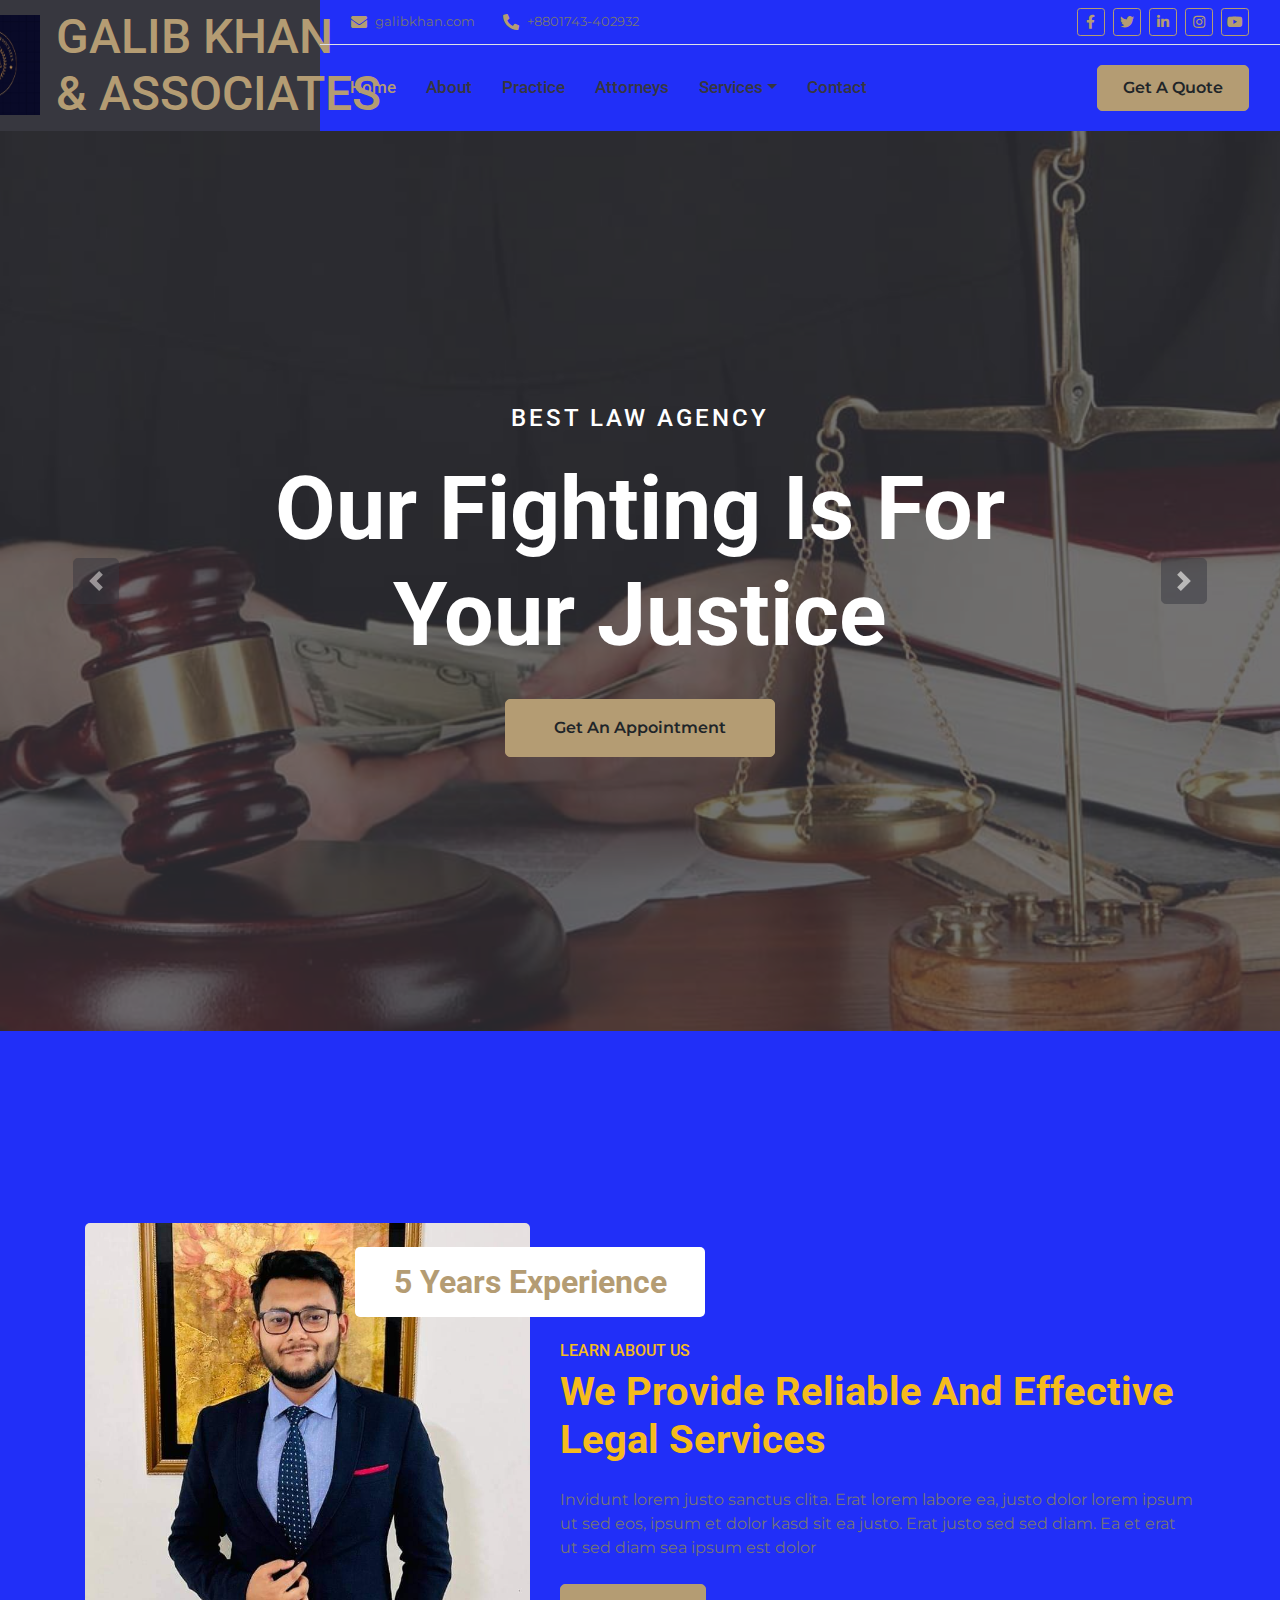
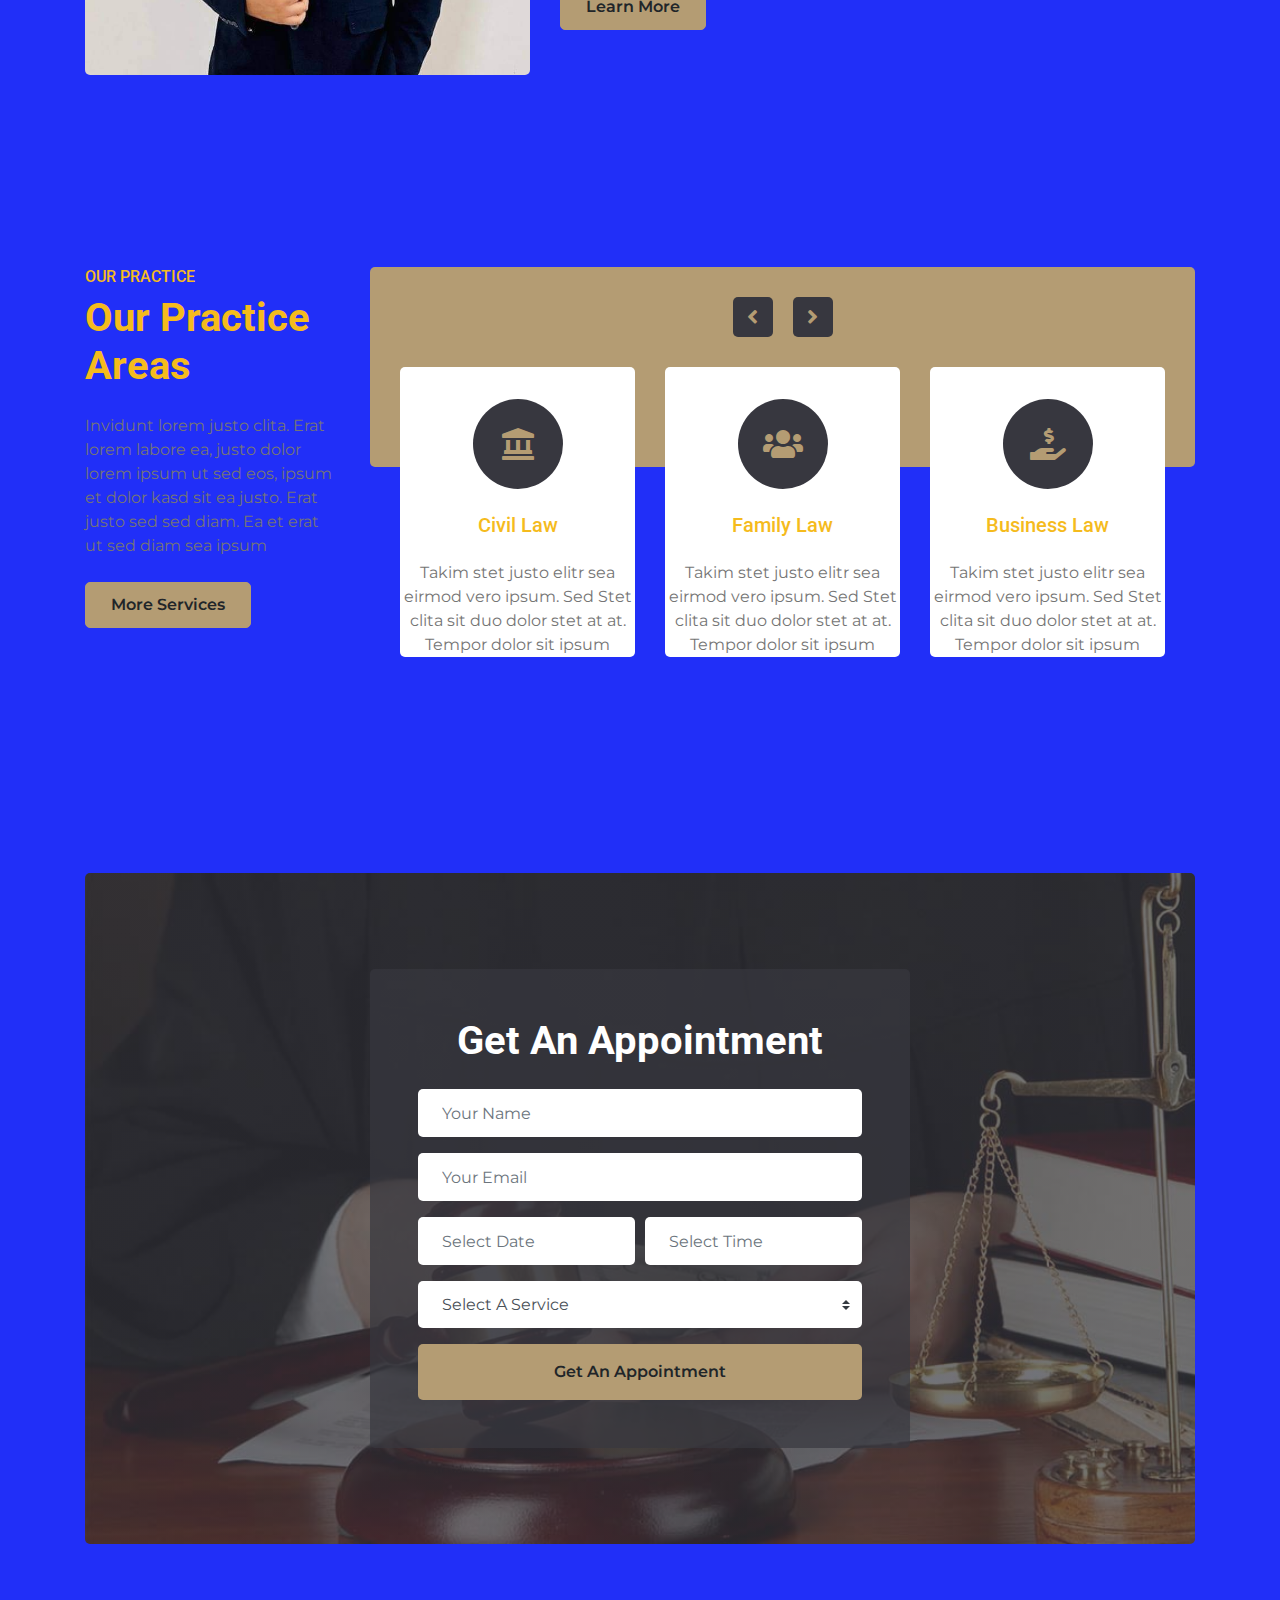
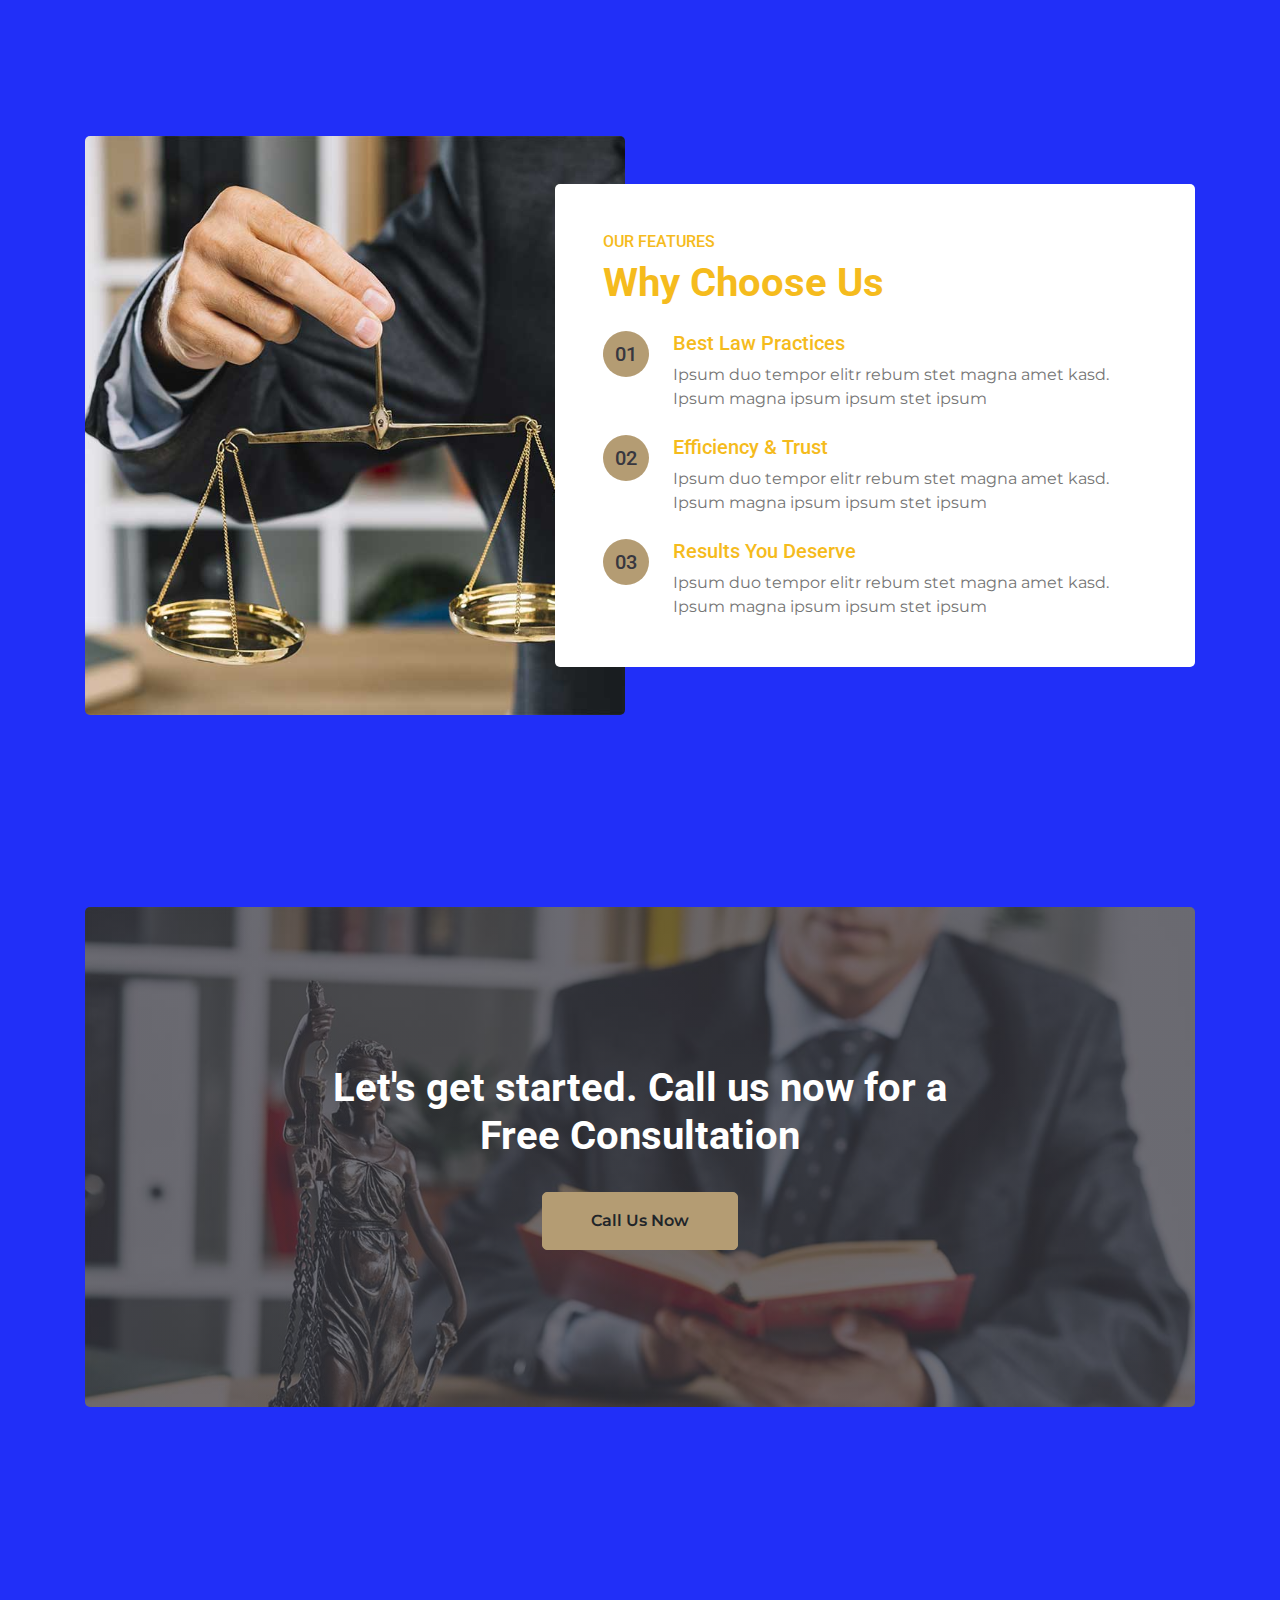
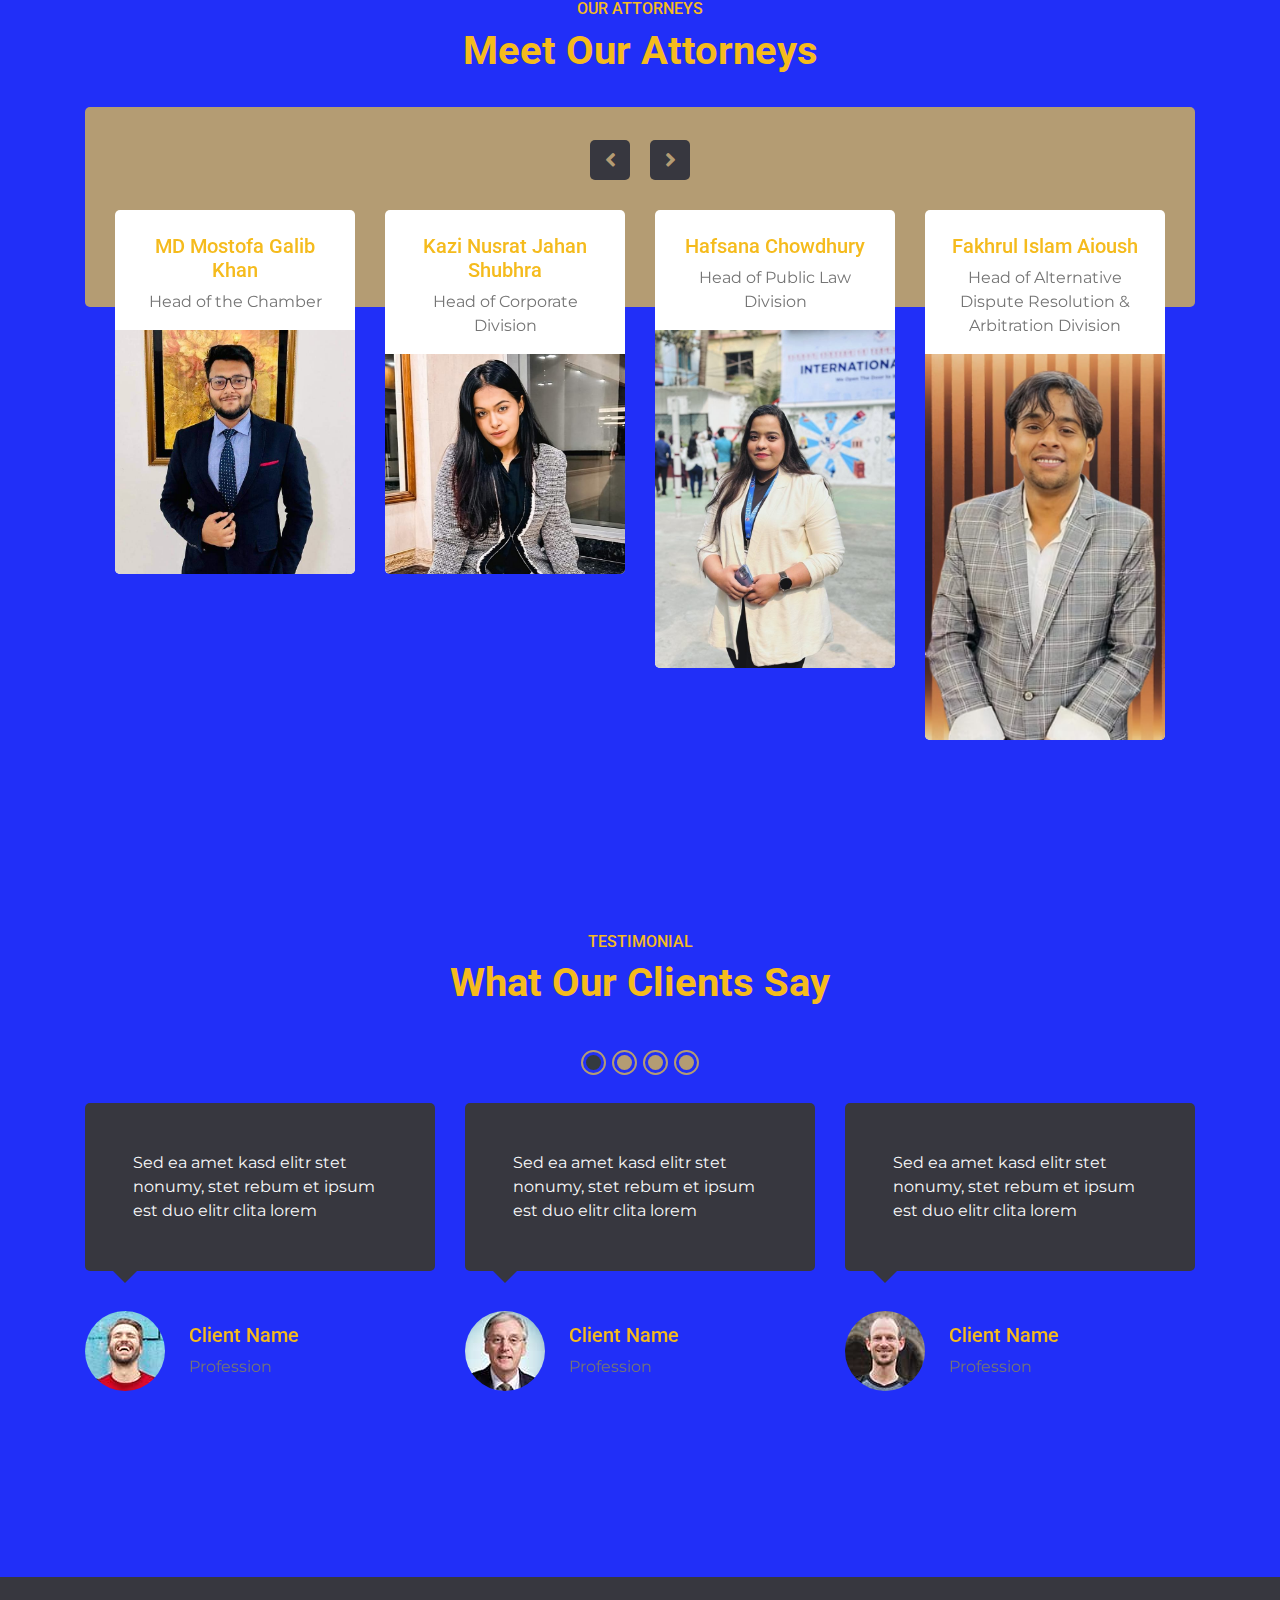
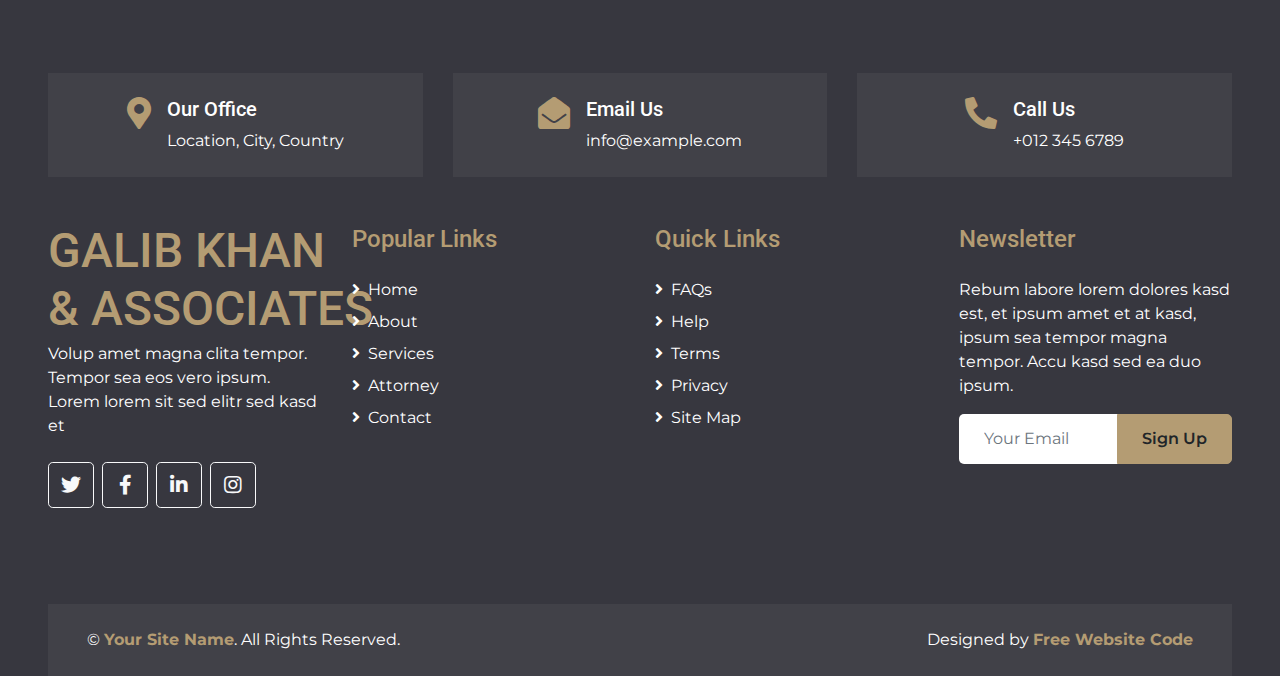
==== commit 5ad2cf06: "index changed" ====
--- a/index.html
+++ b/index.html
@@ -295,7 +295,7 @@
                                 </div>
                                 <h5 class="mb-4 px-4">Criminal Law</h5>
                                 <p class="m-0">Takim stet justo elitr sea eirmod
-                                    vero ipsum. Sed Stet clita sit duo dolor
+                                    vero djsodijc ipsum. Sed Stet clita sit duo dolor
                                     stet at at. Tempor dolor sit ipsum</p>
                             </div>
                         </div>
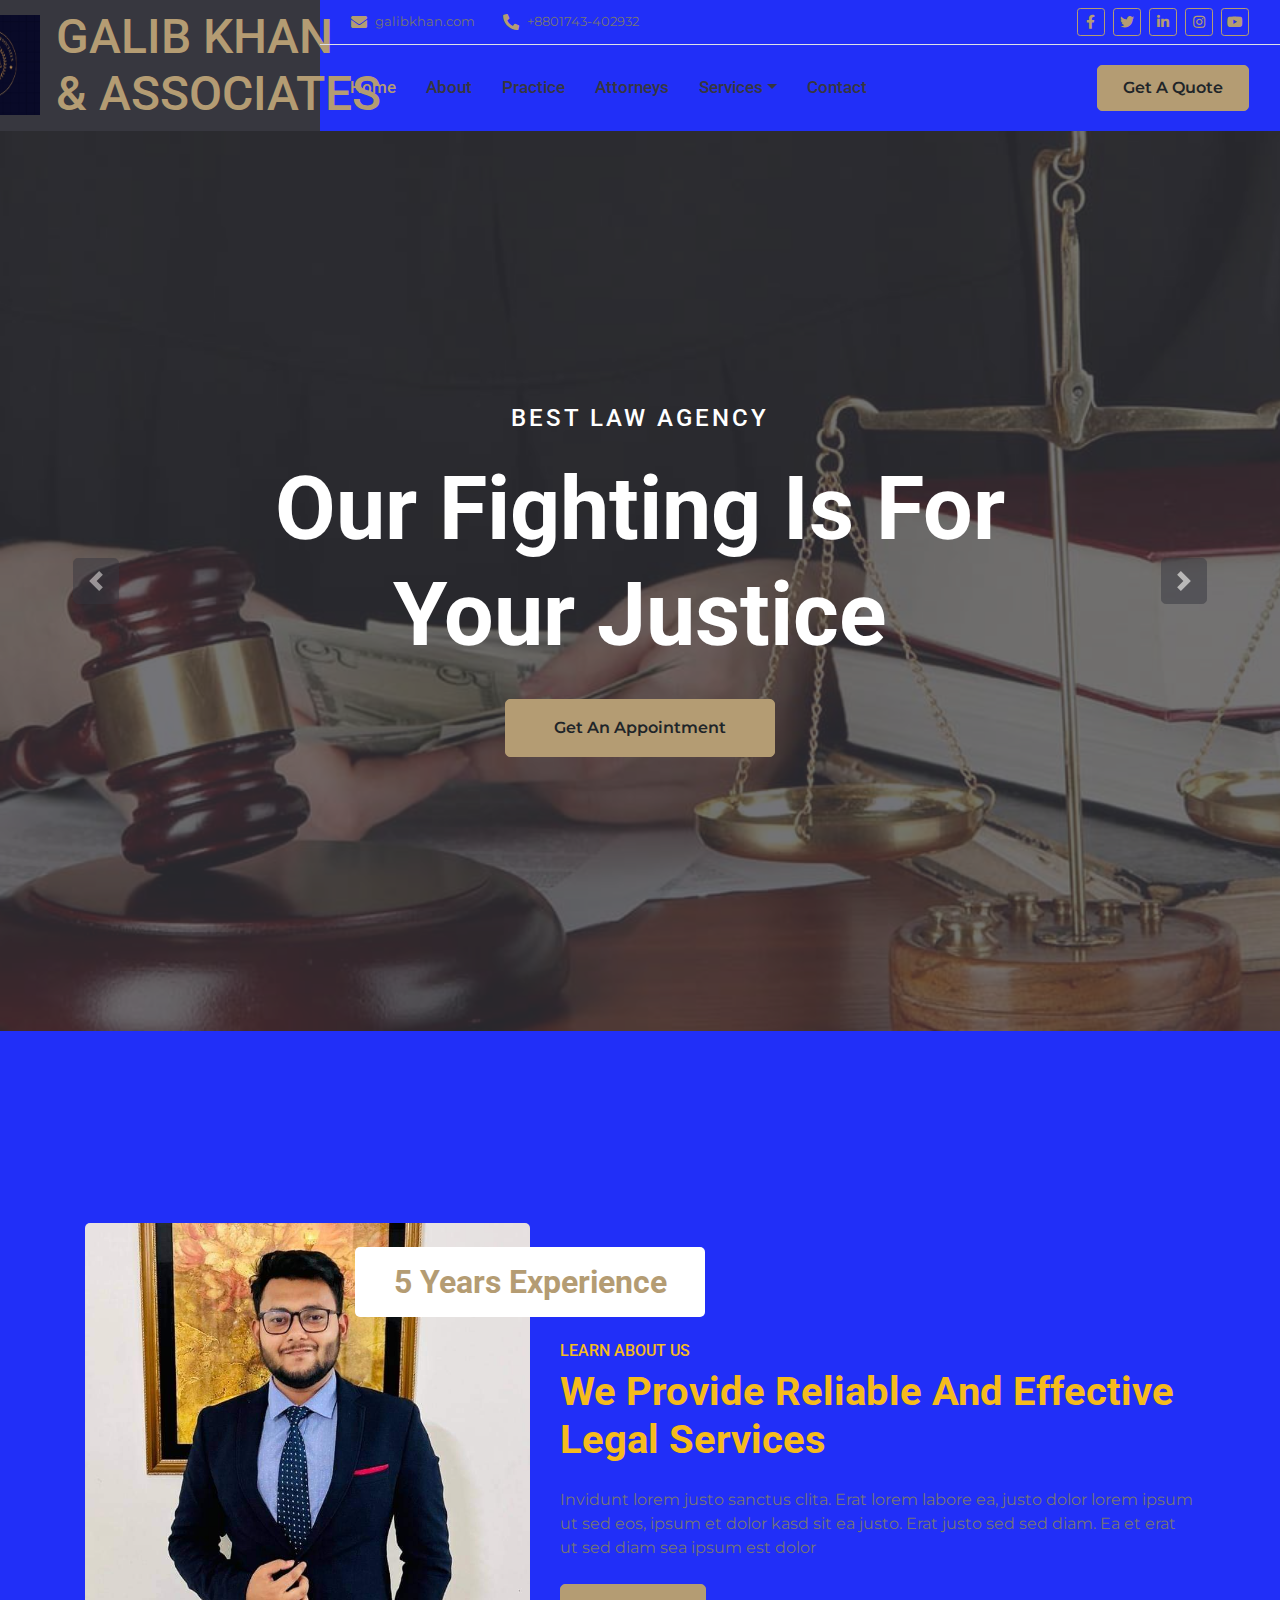
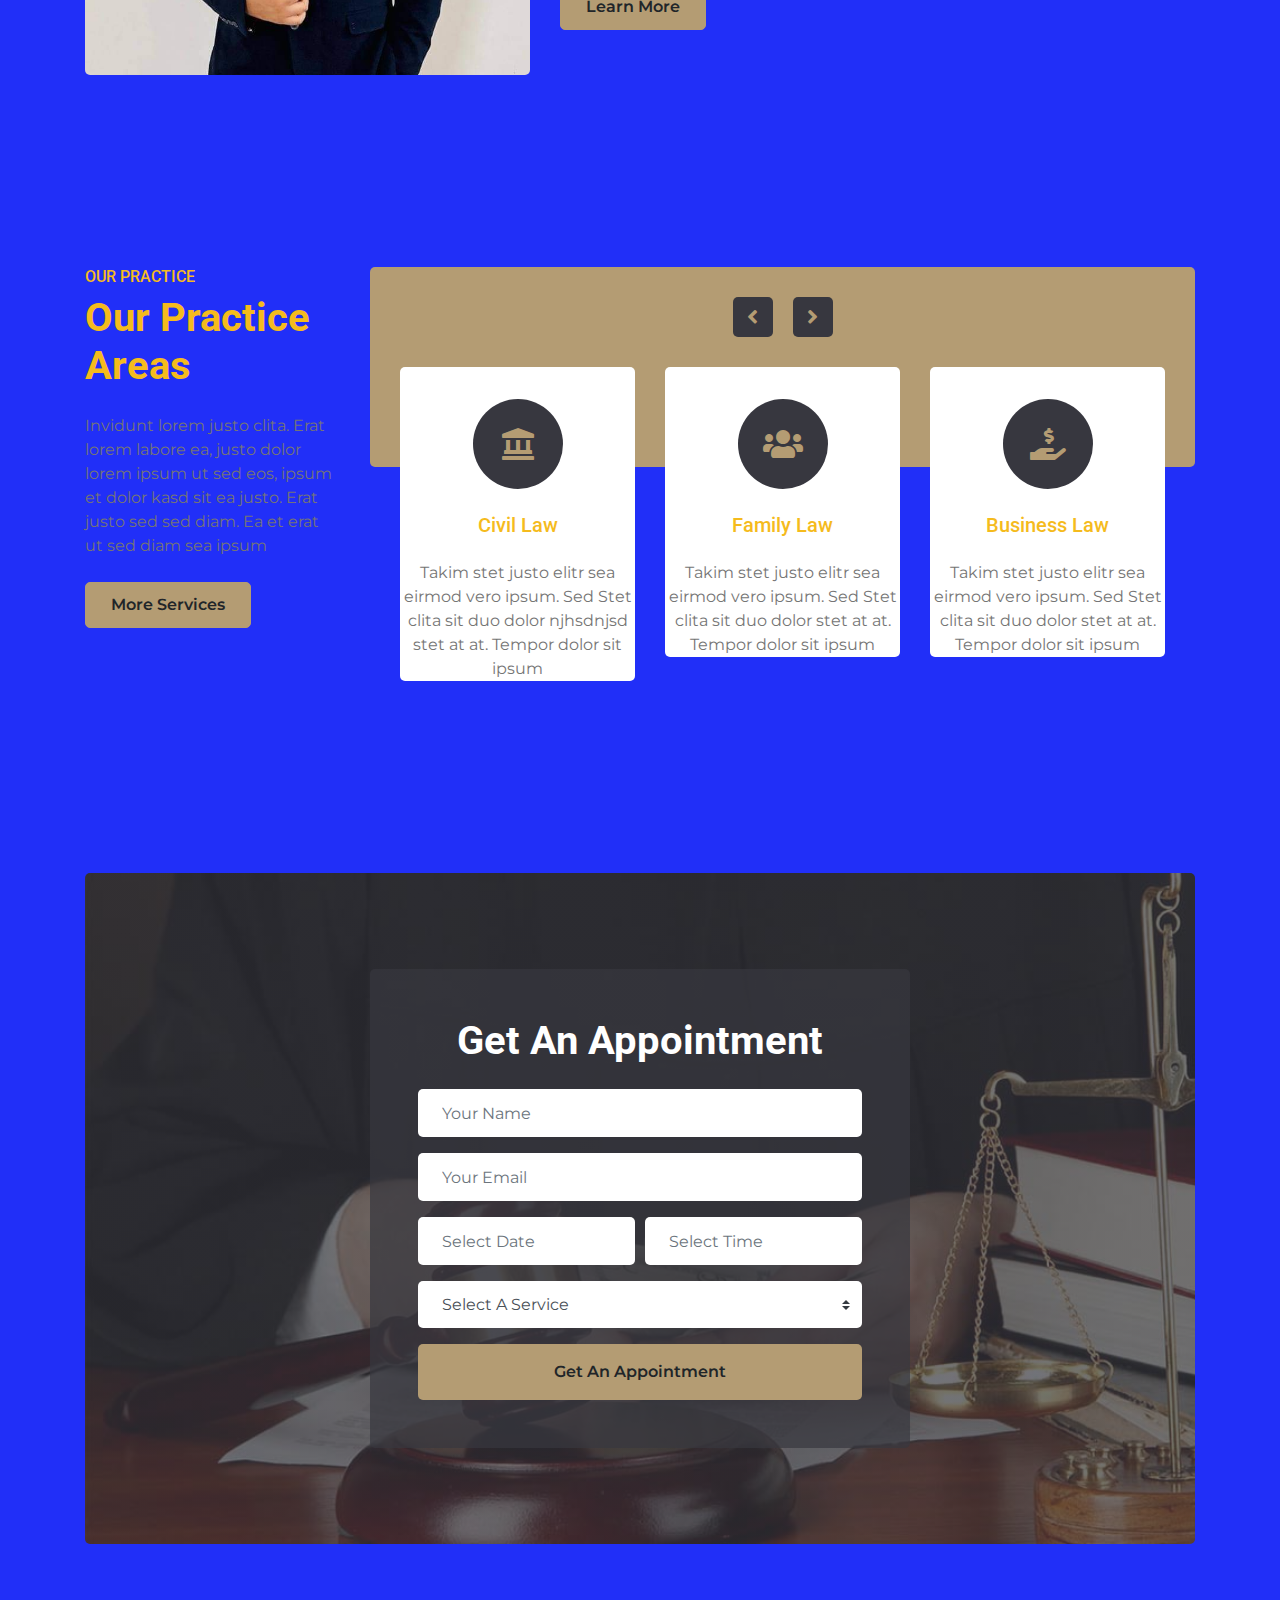
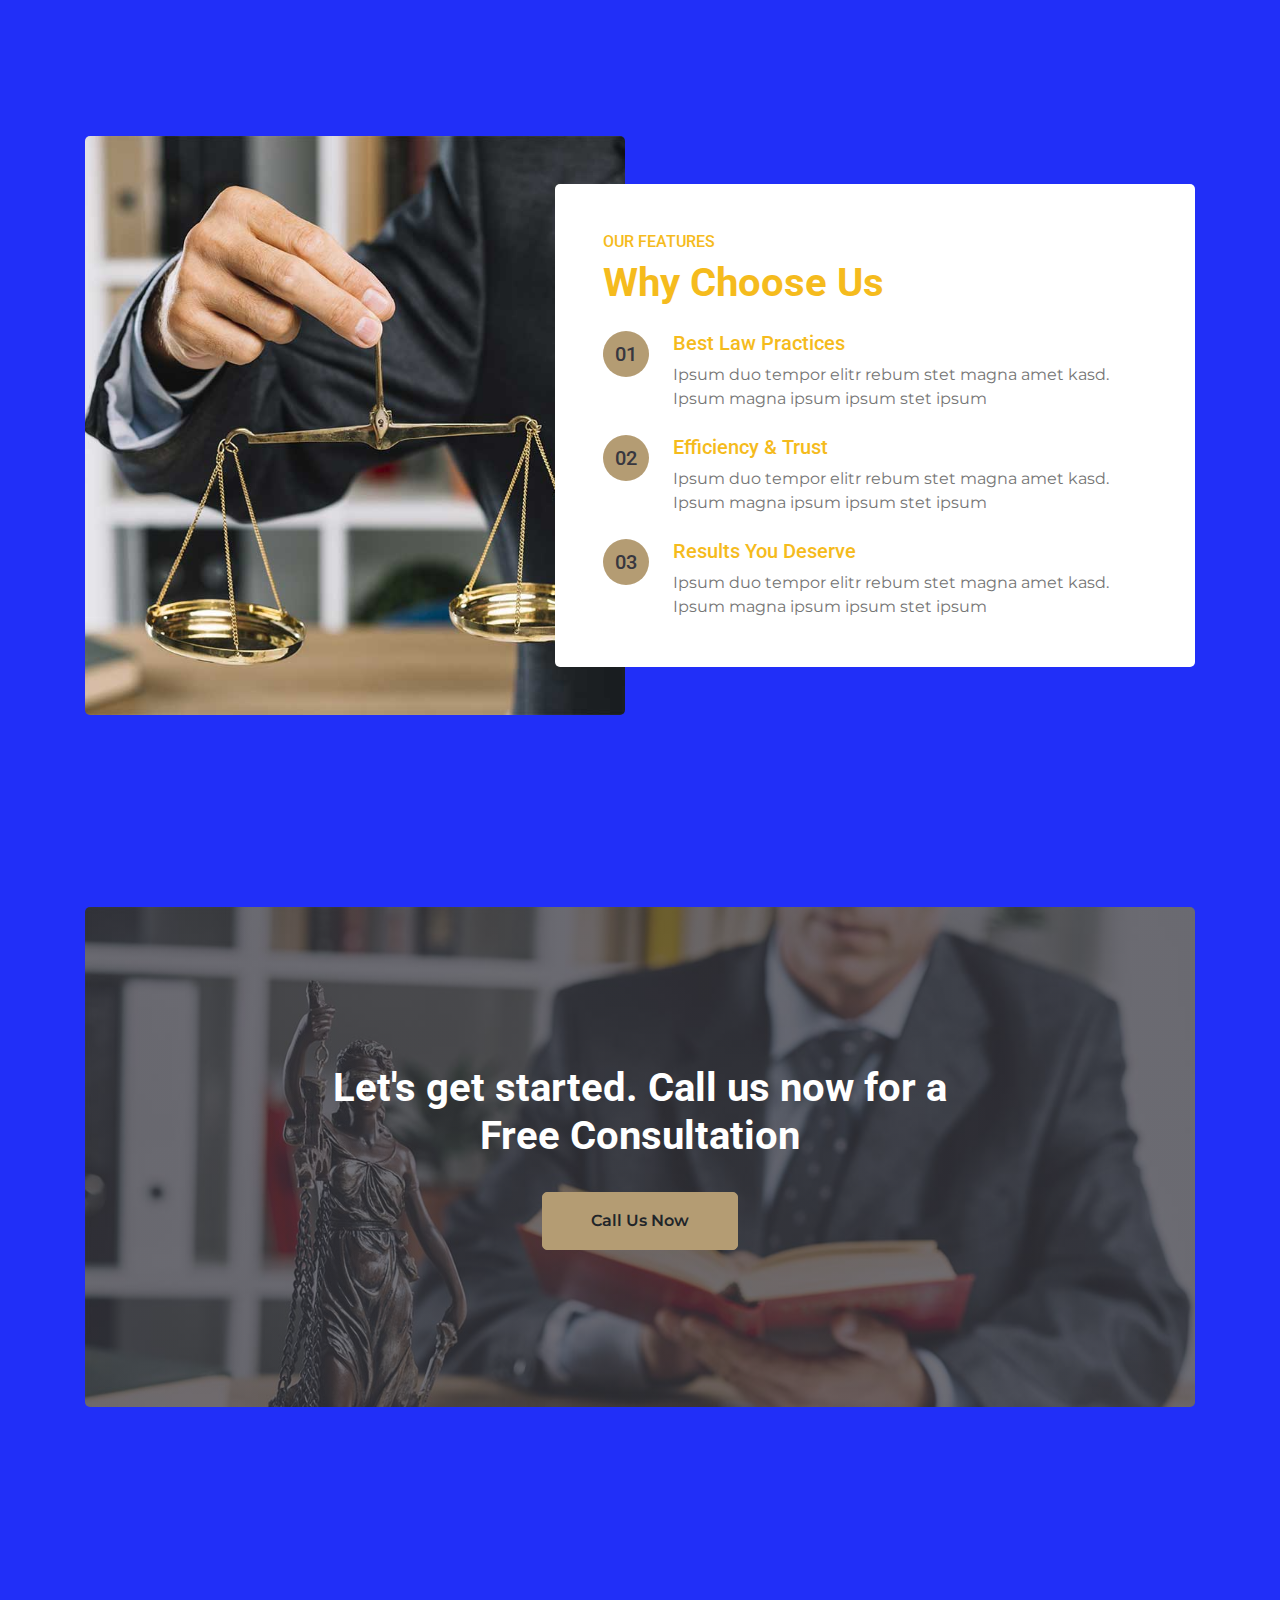
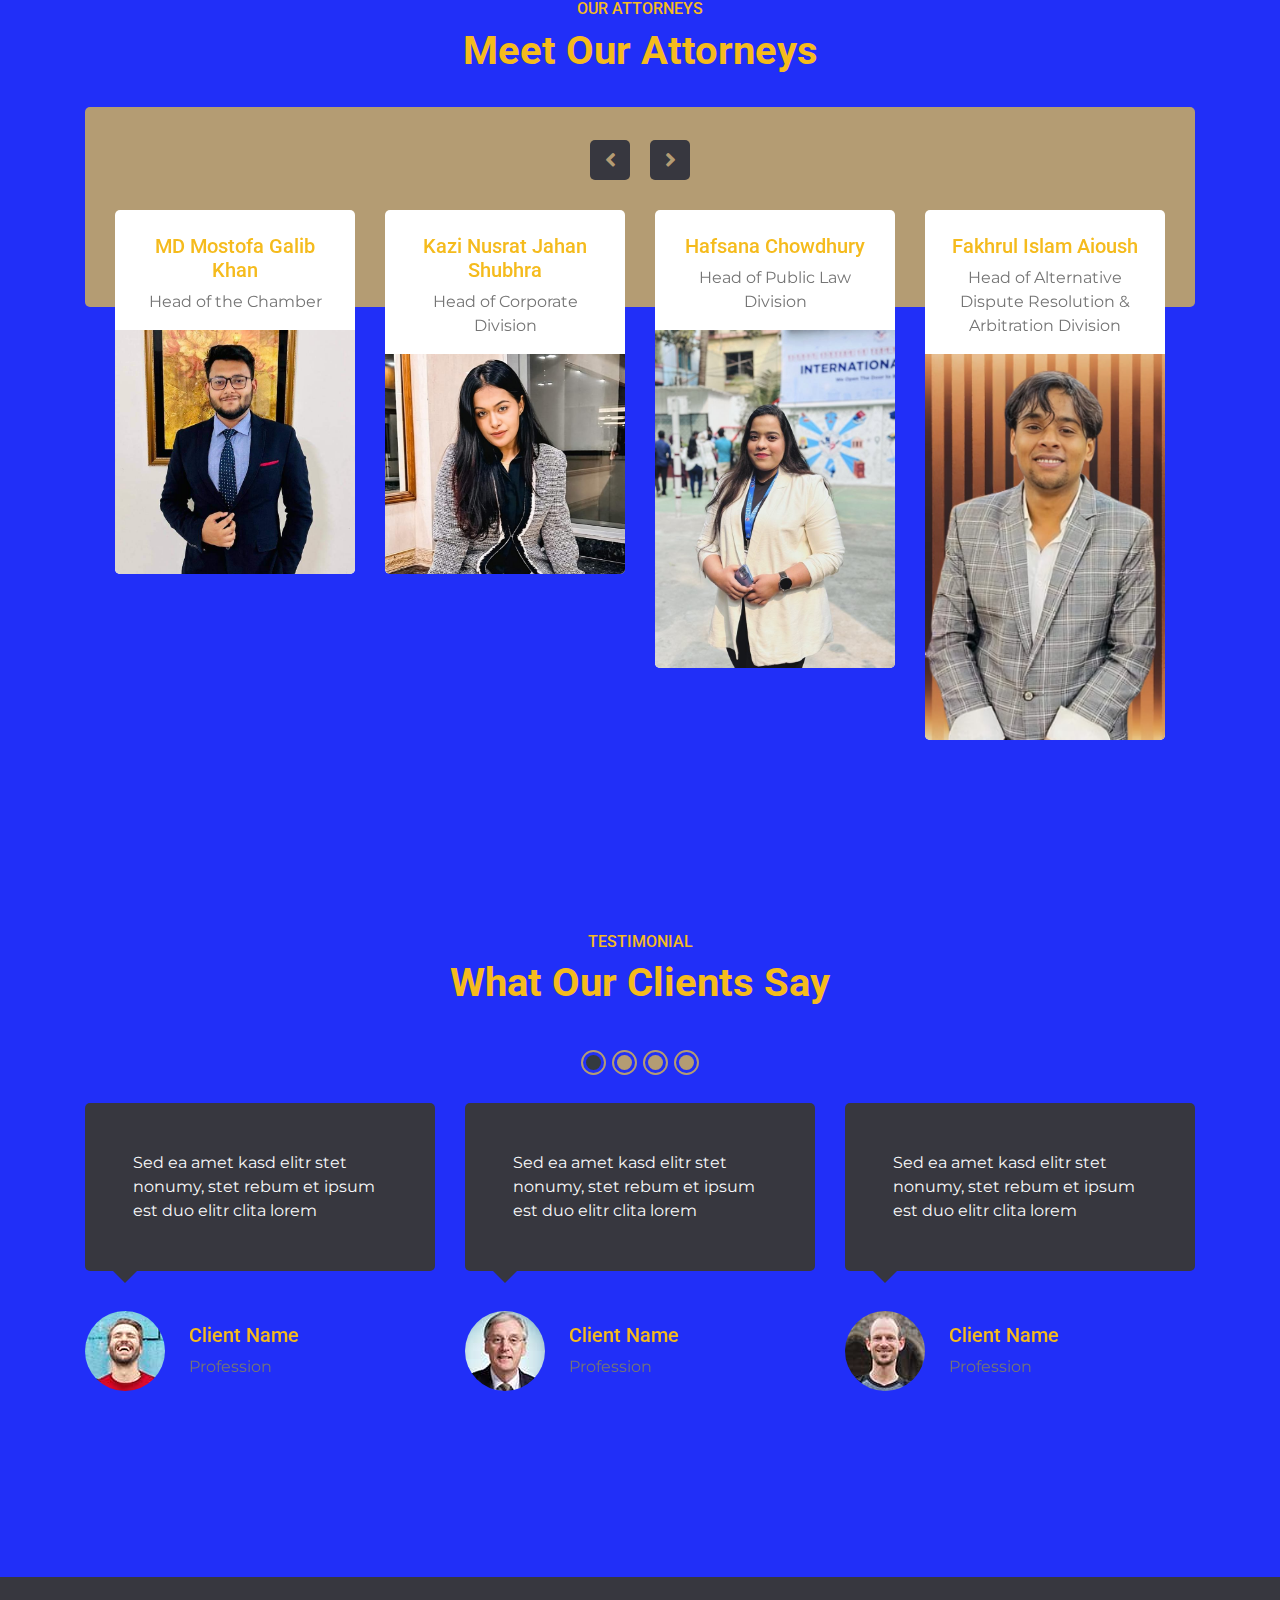
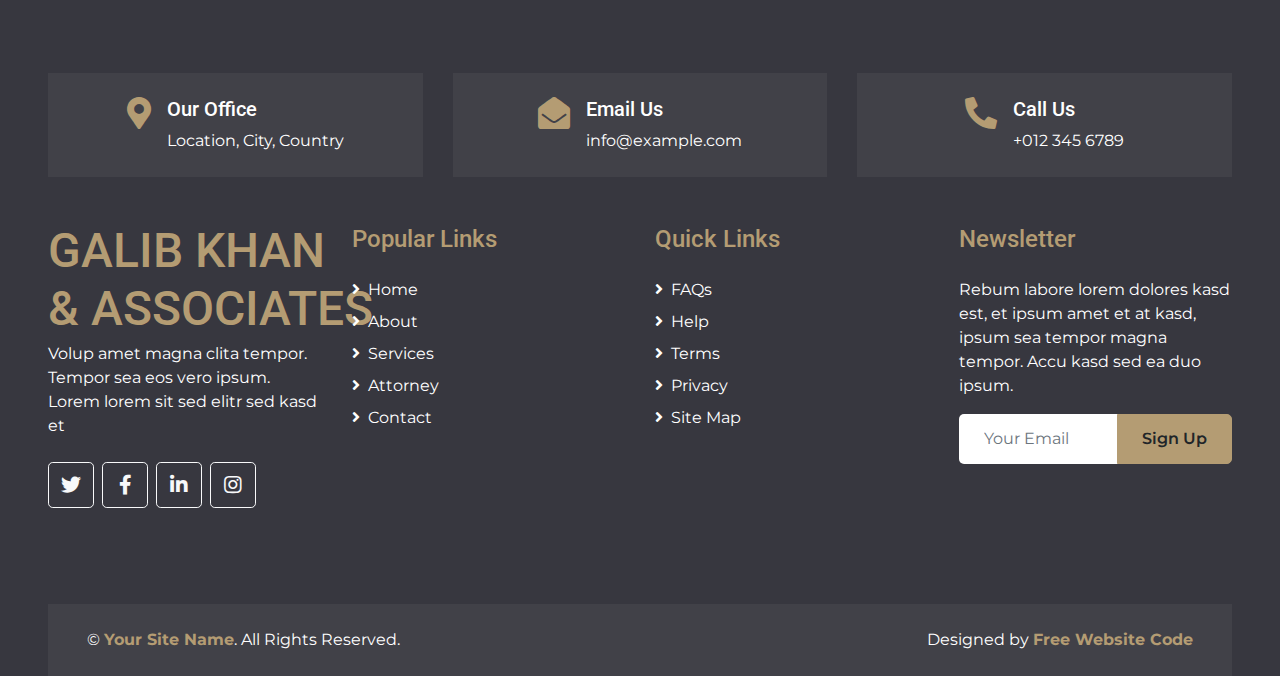
==== commit d2b79729: "Update" ====
--- a/index.html
+++ b/index.html
@@ -262,7 +262,7 @@
                                 </div>
                                 <h5 class="mb-4 px-4">Civil Law</h5>
                                 <p class="m-0">Takim stet justo elitr sea eirmod
-                                    vero ipsum. Sed Stet clita sit duo dolor
+                                    vero ipsum. Sed Stet clita sit duo dolor njhsdnjsd
                                     stet at at. Tempor dolor sit ipsum</p>
                             </div>
                             <div
@@ -829,4 +829,4 @@
         <script src="js/main.js"></script>
     </body>
 
-</html>+</html>
